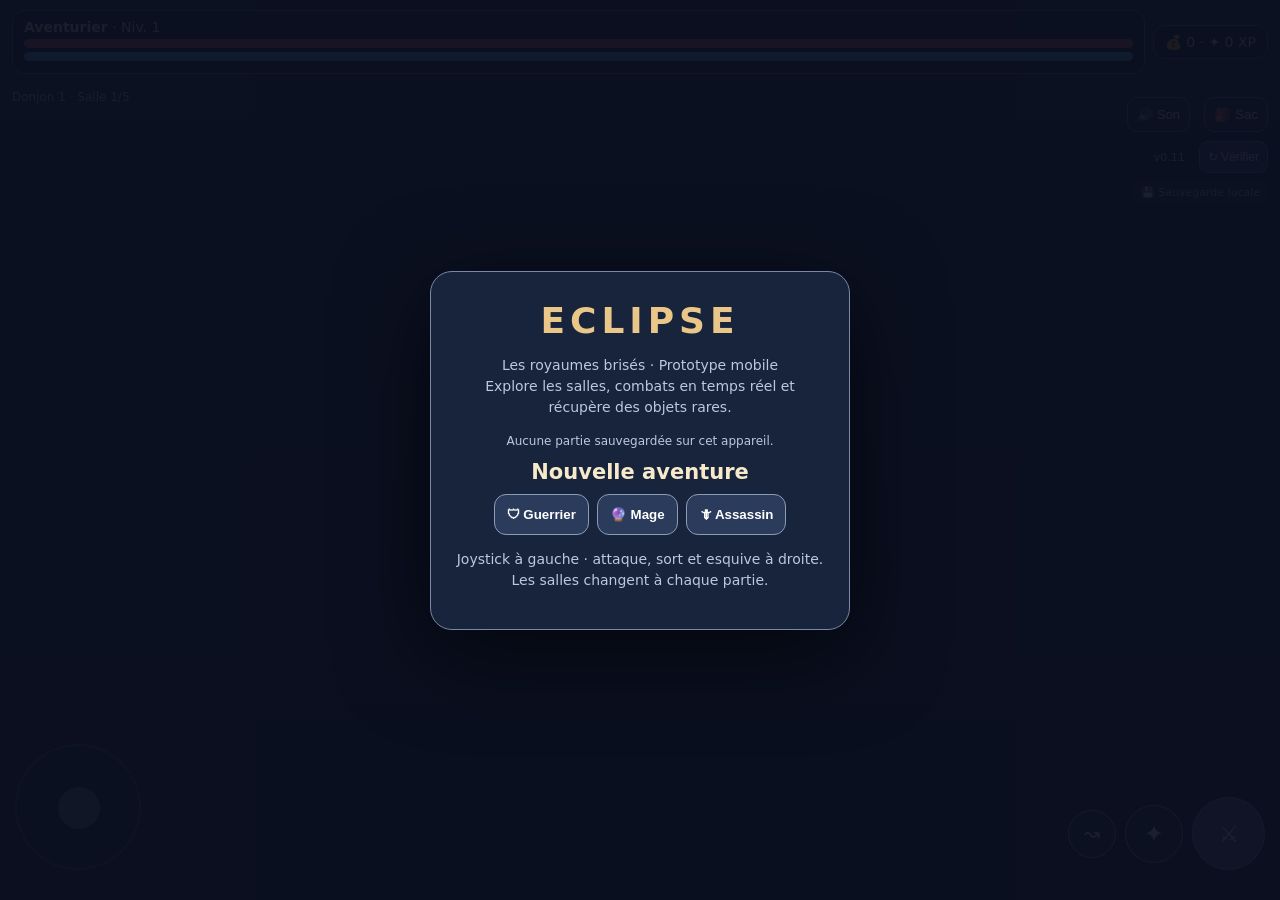
==== eclipse-rpg/index.html @ cd90f2c8 "ECLIPSE 0.11: interactive inventory, manual weapon and armor equipment, comparisons and persistent s" ====
<!doctype html><html lang="fr"><head><meta charset="utf-8"><meta name="viewport" content="width=device-width,initial-scale=1,maximum-scale=1,user-scalable=no"><meta name="theme-color" content="#101626"><title>ECLIPSE — RPG mobile</title><style>*{box-sizing:border-box}body{margin:0;background:#0b1020;color:#f6eacb;font:14px system-ui;overflow:hidden;touch-action:none}canvas{display:block;width:100vw;height:100dvh}#hud{position:fixed;inset:0;pointer-events:none}#top{position:absolute;top:calc(env(safe-area-inset-top,0px) + 10px);left:12px;right:12px;display:flex;gap:8px;align-items:center;padding-right:0}.pill{background:#111b30d9;border:1px solid #69718a;padding:8px 11px;border-radius:12px;backdrop-filter:blur(8px)}#bars{flex:1;min-width:0;max-width:none}.bar{height:9px;background:#3a3440;border-radius:20px;overflow:hidden;margin:4px 0}.bar i{display:block;height:100%;background:#df5c69;width:100%}#mana i{background:#50bce7}#boss{position:absolute;top:80px;left:25%;width:50%;text-align:center;display:none}#boss .bar i{background:#e99b4e}#bottom{position:absolute;bottom:max(20px,env(safe-area-inset-bottom));left:15px;right:15px;display:flex;justify-content:space-between;align-items:end}.controls{pointer-events:auto;display:flex;gap:9px;align-items:center}.btn{border:1px solid #a4b1ca;border-radius:50%;width:58px;height:58px;background:#202d4be8;color:white;font-size:24px;touch-action:none}.btn:active{background:#516b9b}.btn.small{width:48px;height:48px;font-size:19px}.btn.big{width:73px;height:73px;background:#644e80}#stick{width:126px;height:126px;border:2px solid #7887a766;background:#17233c80;border-radius:50%;position:relative;touch-action:none;pointer-events:auto;user-select:none;-webkit-user-select:none}#knob{position:absolute;left:41px;top:41px;width:42px;height:42px;border-radius:50%;background:#8c9ac0bb}#toast{position:absolute;top:22%;width:100%;text-align:center;font-size:18px;font-weight:800;text-shadow:0 2px 8px black}#menu{position:fixed;inset:0;background:#0b1020ee;display:flex;align-items:center;justify-content:center;padding:20px;z-index:5}#panel{background:#18233c;border:1px solid #7988a3;border-radius:22px;padding:24px;max-width:420px;width:100%;text-align:center;box-shadow:0 20px 90px #0009}h1{font-size:36px;letter-spacing:5px;color:#eac788;margin:4px}h2{margin:10px}p{color:#bdc8dd;line-height:1.5}#classes{display:flex;gap:8px;justify-content:center;flex-wrap:wrap}#classes button,.action{border:1px solid #8c9cb7;background:#2b3b5c;color:#fff;padding:12px;border-radius:12px;font-weight:700}.action{background:#b18a4e;color:#12172a;margin-top:15px}#inventory{position:fixed;top:calc(env(safe-area-inset-top,0px) + 65px);right:10px;left:10px;margin-left:auto;background:#18233cf5;border:1px solid #8090aa;padding:15px;border-radius:14px;display:none;max-width:350px;max-height:68dvh;overflow-y:auto;pointer-events:auto;z-index:4;box-shadow:0 18px 50px #000a}#inventory .item{border:1px solid #455979;border-radius:10px;padding:9px;margin:7px 0;background:#101d32}#inventory .item button{margin-top:5px}#inventory .equipped{border-color:#eac788}#inventory button{background:#b18a4e;border:0;padding:7px;border-radius:6px}#info{position:absolute;top:calc(env(safe-area-inset-top,0px) + 90px);left:12px;font-size:12px;color:#d6dff3}#gear{position:absolute;top:calc(env(safe-area-inset-top,0px) + 97px);right:12px;pointer-events:auto;background:#23324b;border:1px solid #778ca6;color:white;border-radius:10px;padding:9px}@media(max-width:390px){.btn{width:49px;height:49px}.btn.big{width:62px;height:62px}#stick{width:112px;height:112px}#knob{left:35px;top:35px}}#updateBanner{position:fixed;z-index:12;top:max(85px,env(safe-area-inset-top));left:12px;right:12px;max-width:420px;margin:auto;background:#223956f5;border:1px solid #e4c582;border-radius:16px;padding:15px;color:#fff;box-shadow:0 12px 40px #000b;display:none;text-align:center}#updateBanner button{background:#e9c27c;color:#19233a;border:0;border-radius:10px;padding:12px 18px;font-weight:800;margin-top:9px}#updateBanner p{margin:6px 0;font-size:13px}#versionControls{position:absolute;top:calc(env(safe-area-inset-top,0px) + 141px);right:12px;display:flex;align-items:center;gap:6px;pointer-events:auto}#versionLabel{font-size:11px;color:#d8e5f7;background:#15243cdd;padding:8px;border-radius:8px}#checkUpdate{font-size:12px;color:#fff;background:#314768;border:1px solid #7894b2;border-radius:9px;padding:8px}#checkUpdate:disabled{opacity:.55}#updateBanner{top:calc(env(safe-area-inset-top,0px) + 190px)}#bottom{bottom:max(30px,env(safe-area-inset-bottom))}@media(max-width:390px){#top .pill{padding:7px}#versionControls{top:calc(env(safe-area-inset-top,0px) + 135px)}}#soundToggle{position:absolute;top:calc(env(safe-area-inset-top,0px) + 97px);right:90px;pointer-events:auto;background:#23324b;border:1px solid #778ca6;color:white;border-radius:10px;padding:9px;font-size:13px}#gear{z-index:2}@media(max-width:390px){#soundToggle{right:87px}}#saveStatus{position:absolute;top:calc(env(safe-area-inset-top,0px) + 181px);right:12px;font-size:11px;color:#a6d7bb;background:#132c32b8;border-radius:8px;padding:5px 8px;pointer-events:none}#resumeArea{margin:10px 0}#resumeArea .action{margin:5px;padding:12px 18px}#resumeArea p{font-size:12px;margin:4px}</style></head><body><canvas id="c"></canvas><div id="updateBanner" role="status"><b>🎮 Mise à jour ECLIPSE disponible !</b><p id="updateNotes">Une nouvelle version est prête.</p><button id="updateNow">Mettre à jour et relancer</button></div><div id="hud"><div id="top"><div id="bars" class="pill"><b id="who">Aventurier</b> · Niv. <span id="lvl">1</span><div class="bar"><i id="hp"></i></div><div id="mana" class="bar"><i id="mp"></i></div></div><div class="pill">💰 <span id="gold">0</span> · ✦ <span id="xp">0</span> XP</div></div><div id="info">Donjon 1 · Salle <span id="room">1</span>/5</div><div id="boss" class="pill">GARDIEN DES ABÎMES<div class="bar"><i id="bhp"></i></div></div><button id="gear" onclick="toggleBag()">🎒 Sac</button><button id="soundToggle" type="button" aria-label="Activer ou désactiver les sons">🔊 Son</button><div id="versionControls"><span id="versionLabel">v0.11</span><button id="checkUpdate" type="button">↻ Vérifier</button></div><div id="saveStatus">💾 Sauvegarde locale</div><div id="toast"></div><div id="bottom"><div id="stick"><div id="knob"></div></div><div class="controls"><button class="btn small" id="dodge">↝</button><button class="btn" id="skill">✦</button><button class="btn big" id="attack">⚔</button></div></div></div><div id="inventory"><b>🎒 Inventaire et équipement</b><p id="stats">Arme : 1.00× · Armure : 0 %</p><div id="items"></div><button onclick="toggleBag()">Fermer</button></div><div id="menu"><div id="panel"><h1>ECLIPSE</h1><p>Les royaumes brisés · Prototype mobile<br>Explore les salles, combats en temps réel et récupère des objets rares.</p><div id="resumeArea"></div><h2>Nouvelle aventure</h2><div id="classes"><button onclick="start('Guerrier')">🛡 Guerrier</button><button onclick="start('Mage')">🔮 Mage</button><button onclick="start('Assassin')">🗡 Assassin</button></div><p>Joystick à gauche · attaque, sort et esquive à droite. Les salles changent à chaque partie.</p></div></div><script>const C=document.getElementById('c'),g=C.getContext('2d');let W,H,scale,hero,enemies=[],sparks=[],loot=[],room=1,level=1,xp=0,gold=0,items=[],running=false,over=false,t=0,jo={x:0,y:0},held=false,atk=0,skill=0,dodge=0,notice=0;const R=(a,b)=>a+Math.random()*(b-a),clamp=(v,a,b)=>Math.max(a,Math.min(b,v));function resize(){W=C.width=innerWidth*devicePixelRatio;H=C.height=innerHeight*devicePixelRatio;scale=devicePixelRatio;g.setTransform(scale,0,0,scale,0,0);W=innerWidth;H=innerHeight}addEventListener('resize',resize);resize();let audioCtx=null,soundOn=true,lastImpact=0;function unlockAudio(){if(!soundOn)return;try{audioCtx=audioCtx||new (window.AudioContext||window.webkitAudioContext)();if(audioCtx.state==='suspended')audioCtx.resume()}catch(e){soundOn=false;document.getElementById('soundToggle').textContent='🔇 Son'}}function tone(freq,end,duration,type='sine',vol=.08,delay=0){if(!soundOn||!audioCtx||audioCtx.state!=='running')return;try{let now=audioCtx.currentTime+delay,o=audioCtx.createOscillator(),gain=audioCtx.createGain();o.type=type;o.frequency.setValueAtTime(Math.max(30,freq),now);o.frequency.exponentialRampToValueAtTime(Math.max(30,end),now+duration);gain.gain.setValueAtTime(.0001,now);gain.gain.exponentialRampToValueAtTime(Math.max(.0001,vol),now+.012);gain.gain.exponentialRampToValueAtTime(.0001,now+duration);o.connect(gain);gain.connect(audioCtx.destination);o.start(now);o.stop(now+duration+.02)}catch(e){}}function sfx(kind){if(kind==='attack')tone(320,95,.12,'sawtooth',.045);else if(kind==='combo'){tone(490,150,.2,'sawtooth',.07);tone(700,310,.17,'triangle',.04,.05)}else if(kind==='skill'){tone(240,760,.33,'triangle',.09);tone(520,170,.38,'sine',.05,.09)}else if(kind==='dodge')tone(540,190,.16,'triangle',.045);else if(kind==='hit')tone(130,58,.15,'square',.025);else if(kind==='loot'){tone(520,740,.11,'sine',.06);tone(740,1060,.18,'sine',.06,.11)}else if(kind==='level'){[440,554,659,880].forEach((n,i)=>tone(n,n*1.05,.22,'sine',.065,i*.1))}else if(kind==='boss'){tone(170,80,.55,'sawtooth',.07);tone(110,55,.6,'triangle',.06,.16)}else if(kind==='death')tone(320,55,.8,'triangle',.075)}document.getElementById('soundToggle').addEventListener('click',()=>{soundOn=!soundOn;document.getElementById('soundToggle').textContent=soundOn?'🔊 Son':'🔇 Son';if(soundOn){unlockAudio();sfx('loot')}});const SAVE_KEY='eclipse_rpg_save_v1';let saveClock=0;function saveGame(){if(!running||!hero)return;try{const data={schema:1,hero:{...hero},room,level,xp,gold,items:items.map(l=>({...l})),enemies:enemies.map(e=>({...e})),loot:loot.map(l=>({...l})),savedAt:Date.now()};localStorage.setItem(SAVE_KEY,JSON.stringify(data));const el=document.getElementById('saveStatus');el.textContent='✓ Sauvegardé';}catch(e){document.getElementById('saveStatus').textContent='⚠ Sauvegarde indisponible'}}function readSave(){try{const data=JSON.parse(localStorage.getItem(SAVE_KEY)||'null');if(!data||data.schema!==1||!data.hero||!['Guerrier','Mage','Assassin'].includes(data.hero.cls)||!Number.isFinite(data.room)||data.room<1||!Array.isArray(data.items)||!Array.isArray(data.enemies)||!Array.isArray(data.loot))return null;return data}catch(e){return null}}function showResume(){const data=readSave(),el=document.getElementById('resumeArea');if(data){const when=new Date(data.savedAt||Date.now()).toLocaleString('fr-FR',{day:'2-digit',month:'2-digit',hour:'2-digit',minute:'2-digit'});el.innerHTML='<button class="action" onclick="resumeGame()">▶ Reprendre ma partie</button><p>'+data.hero.cls+' · Niveau '+data.level+' · Salle '+data.room+' · '+when+'</p>'}else el.innerHTML='<p>Aucune partie sauvegardée sur cet appareil.</p>'}function resumeGame(){const data=readSave();if(!data){showResume();return}unlockAudio();hero=data.hero;room=data.room;level=data.level;xp=data.xp;gold=data.gold;items=data.items.map((l,i)=>({...l,id:l.id||'ancien-'+i,slot:l.slot||(l.name&&l.name.includes('Armure')?'armor':'weapon')}));hero.equipped=hero.equipped||{weapon:null,armor:null};if(!hero.equipped.weapon&&items.length){const best=items.filter(l=>l.slot==='weapon').sort((a,b)=>b.power-a.power)[0];if(best)hero.equipped.weapon=best.id}syncEquipment();enemies=data.enemies;loot=data.loot;hazards=[];bolts=[];slashes=[];sparks=[];combo=0;comboWindow=0;atk=skill=dodge=invuln=0;hero.hp=Math.max(1,Math.min(hero.max,hero.hp));hero.mp=Math.max(0,Math.min(100,hero.mp));running=true;over=false;document.getElementById('menu').style.display='none';document.getElementById('room').textContent=room%5||5;document.getElementById('boss').style.display=room%5===0?'block':'none';toast('Bon retour dans ECLIPSE !');saveClock=0}function start(cls){unlockAudio();hero={x:0,y:0,hp:100,max:100,mp:100,cls,dir:1,weapon:1,defense:0,equipped:{weapon:null,armor:null}};room=1;level=1;xp=gold=0;items=[];try{localStorage.removeItem(SAVE_KEY)}catch(e){}running=true;over=false;document.getElementById('menu').style.display='none';spawn();saveGame();toast('Entre dans les ruines !')}let combo=0,comboWindow=0,slashes=[],bolts=[],hazards=[],invuln=0,skillMax=4,dodgeMax=2.5;function spawn(){enemies=[];loot=[];hazards=[];bolts=[];slashes=[];combo=0;comboWindow=0;hero.x=hero.y=0;hero.hp=Math.min(hero.max,hero.hp+24);hero.mp=100;let n=room%5===0?1:3+Math.min(room,6);for(let i=0;i<n;i++){let boss=room%5===0;let x=R(-320,320),y=R(-270,270);if(Math.hypot(x,y)<140)x+=220;let type=boss?'boss':(['brute','archer','stalker'][Math.floor(R(0,3))]);let hp=boss?330+room*32:type==='brute'?85+room*12:40+room*8;enemies.push({x,y,hp,max:hp,boss,type,spd:boss?46:type==='stalker'?93:type==='brute'?32:55,hit:0,phase:R(0,6),r:boss?35:type==='brute'?26:18,cool:R(.5,1.8),wind:0,charge:0,aimX:0,aimY:0})}document.getElementById('room').textContent=room%5||5;document.getElementById('boss').style.display=room%5===0?'block':'none'}function toast(s){let el=document.getElementById('toast');el.textContent=s;notice=performance.now()+1900}function hit(dmg,range,special){let targets=enemies.filter(e=>e.hp>0&&Math.hypot(e.x-hero.x,e.y-hero.y)<range);targets.sort((a,b)=>Math.hypot(a.x-hero.x,a.y-hero.y)-Math.hypot(b.x-hero.x,b.y-hero.y));for(let e of targets.slice(0,special?12:1)){e.hp-=dmg;e.hit=.2;sparks.push({x:e.x,y:e.y,text:'-'+Math.round(dmg),life:.65,color:special?'#8fe5ff':'#ffe1a1'});if(special){let dx=e.x-hero.x,dy=e.y-hero.y,len=Math.hypot(dx,dy)||1;e.x=clamp(e.x+dx/len*35,-440,440);e.y=clamp(e.y+dy/len*35,-350,350)}}}function attack(){if(!running||atk>0)return;combo=comboWindow>0?(combo%3)+1:1;comboWindow=.85;sfx(combo===3?'combo':'attack');atk=hero.cls==='Assassin'?.20:.31;let range=hero.cls==='Mage'?185:combo===3?115:90;let dmg=(hero.cls==='Mage'?22:19)*hero.weapon*(combo===3?2:combo===2?1.25:1);hit(dmg,range,false);slashes.push({x:hero.x,y:hero.y,life:.3,max:.3,r:range,combo,dir:hero.dir,color:hero.cls==='Mage'?'#83dfff':combo===3?'#ffd17c':'#fff2bd'});if(combo===3){sparks.push({x:hero.x,y:hero.y-35,text:'COMBO ×3',life:.8,color:'#ffd37a'})}}function cast(){if(!running||skill>0||hero.mp<30)return;hero.mp-=30;sfx('skill');skillMax=hero.cls==='Mage'?2.7:4;skill=skillMax;let range=hero.cls==='Mage'?245:hero.cls==='Assassin'?175:160;let dmg=(hero.cls==='Mage'?72:hero.cls==='Assassin'?57:49)*hero.weapon;hit(dmg,range,true);slashes.push({x:hero.x,y:hero.y,life:.65,max:.65,r:range,combo:4,dir:hero.dir,color:hero.cls==='Mage'?'#66e9ff':hero.cls==='Assassin'?'#b58aff':'#ffc76e'});sparks.push({x:hero.x,y:hero.y,text:hero.cls==='Mage'?'NOVA':hero.cls==='Assassin'?'OMBRE':'ONDE',life:.8,color:'#74dfff'})}function evade(){if(!running||dodge>0)return;dodge=dodgeMax;sfx('dodge');invuln=.55;let dx=jo.x||hero.dir,dy=jo.y,len=Math.hypot(dx,dy)||1;hero.x=clamp(hero.x+dx/len*115,-440,440);hero.y=clamp(hero.y+dy/len*115,-350,350);sparks.push({x:hero.x,y:hero.y,text:'ESQUIVE',life:.5,color:'#a0e8ff'})}document.getElementById('attack').addEventListener('pointerdown',e=>{e.preventDefault();held=true;attack()});['pointerup','pointercancel','pointerleave'].forEach(ev=>document.getElementById('attack').addEventListener(ev,()=>held=false));document.getElementById('skill').addEventListener('pointerdown',e=>{e.preventDefault();cast()});document.getElementById('dodge').addEventListener('pointerdown',e=>{e.preventDefault();evade()});let stick=document.getElementById('stick'),knob=document.getElementById('knob'),activeTouch=null,activePointer=null;function moveStick(e){let b=stick.getBoundingClientRect(),dx=e.clientX-(b.left+b.width/2),dy=e.clientY-(b.top+b.height/2),m=Math.hypot(dx,dy)||1,p=Math.min(m,b.width*.32);jo.x=dx/m*p/(b.width*.32);jo.y=dy/m*p/(b.width*.32);knob.style.transform='translate('+jo.x*(b.width*.28)+'px,'+jo.y*(b.width*.28)+'px)'}function reset(){jo.x=jo.y=0;knob.style.transform='';activeTouch=null;activePointer=null}function withinStick(x,y){let b=stick.getBoundingClientRect();return x>=b.left-22&&x<=b.right+22&&y>=b.top-22&&y<=b.bottom+22}document.addEventListener('touchstart',e=>{if(activeTouch!==null)return;for(let t of e.changedTouches){if(withinStick(t.clientX,t.clientY)){activeTouch=t.identifier;moveStick(t);e.preventDefault();break}}},{passive:false,capture:true});document.addEventListener('touchmove',e=>{if(activeTouch===null)return;for(let t of e.changedTouches){if(t.identifier===activeTouch){moveStick(t);e.preventDefault();break}}},{passive:false,capture:true});document.addEventListener('touchend',e=>{for(let t of e.changedTouches){if(t.identifier===activeTouch){reset();break}}},{passive:false,capture:true});document.addEventListener('touchcancel',e=>{for(let t of e.changedTouches){if(t.identifier===activeTouch){reset();break}}},{passive:false,capture:true});stick.addEventListener('pointerdown',e=>{if(e.pointerType==='touch')return;activePointer=e.pointerId;try{stick.setPointerCapture(e.pointerId)}catch(err){}moveStick(e)});document.addEventListener('pointermove',e=>{if(e.pointerType!=='touch'&&activePointer===e.pointerId)moveStick(e)});document.addEventListener('pointerup',e=>{if(activePointer===e.pointerId)reset()});document.addEventListener('pointercancel',e=>{if(activePointer===e.pointerId)reset()});let keys={};addEventListener('keydown',e=>{keys[e.key.toLowerCase()]=true;if(e.code==='Space')attack();if(e.key==='e')cast();if(e.key==='Shift')evade()});addEventListener('keyup',e=>keys[e.key.toLowerCase()]=false);function syncEquipment(){if(!hero)return;hero.equipped=hero.equipped||{weapon:null,armor:null};const w=items.find(l=>l.id===hero.equipped.weapon&&l.slot==='weapon'),a=items.find(l=>l.id===hero.equipped.armor&&l.slot==='armor');hero.weapon=w?Number(w.power)||1:1;hero.defense=a?Math.min(.5,Math.max(0,(Number(a.power)||1)-1)*.35):0}function equipItem(id){if(!hero)return;const item=items.find(l=>l.id===id);if(!item)return;hero.equipped=hero.equipped||{weapon:null,armor:null};hero.equipped[item.slot]=hero.equipped[item.slot]===id?null:id;syncEquipment();sfx('loot');saveGame();renderBag()}function renderBag(){if(!hero)return;syncEquipment();document.getElementById('stats').textContent='⚔ Puissance '+hero.weapon.toFixed(2)+'× · 🛡 Réduction '+Math.round(hero.defense*100)+' %';const el=document.getElementById('items');el.replaceChildren();if(!items.length){const p=document.createElement('p');p.textContent='Aucun équipement pour le moment.';el.appendChild(p);return}for(const item of items){const chosen=hero.equipped[item.slot]===item.id;const box=document.createElement('div');box.className='item'+(chosen?' equipped':'');const label=document.createElement('div');label.style.color=item.color||'#d8e5f7';label.textContent=(item.slot==='armor'?'🛡 ':'⚔ ')+item.name;const desc=document.createElement('div');desc.textContent=item.slot==='armor'?'Défense : '+Math.round(Math.min(.5,Math.max(0,item.power-1)*.35)*100)+' %':'Dégâts : '+Number(item.power).toFixed(2)+'×';const current=items.find(l=>l.id===hero.equipped[item.slot]);const comparison=document.createElement('small');comparison.style.display='block';comparison.textContent=current&&!chosen?'Écart : '+(item.power>=current.power?'+':'')+(item.power-current.power).toFixed(2):chosen?'✓ Actuellement équipé':'Aucun objet équipé';const btn=document.createElement('button');btn.textContent=chosen?'Retirer':'Équiper';btn.addEventListener('click',()=>equipItem(item.id));box.append(label,desc,comparison,btn);el.appendChild(box)}}function toggleBag(){let el=document.getElementById('inventory');const opening=el.style.display!=='block';el.style.display=opening?'block':'none';if(opening)renderBag()}function drop(x,y){let q=Math.random(),rar=q>.96?4:q>.8?3:q>.48?2:1,colors=['','#a4c6ee','#66df91','#b68aff','#ffbf60'],names=['','Commun','Rare','Épique','Légendaire'];let armor=Math.random()<.35;loot.push({id:'obj-'+Date.now()+'-'+Math.random().toString(36).slice(2,9),x,y,rar,color:colors[rar],slot:armor?'armor':'weapon',name:names[rar]+' · '+(armor?'Armure':['Lame','Bâton','Dague'][Math.floor(R(0,3))]),power:Number((1+rar*.13+room*.025).toFixed(3))})}function update(dt){if(!running)return;saveClock+=dt;if(saveClock>=5){saveClock=0;saveGame()}t+=dt;invuln=Math.max(0,invuln-dt);comboWindow=Math.max(0,comboWindow-dt);slashes=slashes.filter(s=>(s.life-=dt)>0);atk=Math.max(0,atk-dt);skill=Math.max(0,skill-dt);dodge=Math.max(0,dodge-dt);hero.mp=Math.min(100,hero.mp+dt*7);let dx=jo.x+(keys.d?1:0)-(keys.a?1:0),dy=jo.y+(keys.s?1:0)-(keys.w?1:0),m=Math.hypot(dx,dy);if(m>.08){hero.x=clamp(hero.x+dx/Math.max(1,m)*185*dt,-440,440);hero.y=clamp(hero.y+dy/Math.max(1,m)*185*dt,-350,350);hero.dir=dx<0?-1:1}if(held&&atk===0)attack();for(let e of enemies){let d=Math.hypot(hero.x-e.x,hero.y-e.y)||1;e.cool-=dt;e.hit=Math.max(0,e.hit-dt);if(e.wind>0){e.wind-=dt;if(e.wind<=0){if(e.type==='archer'){let len=Math.hypot(e.aimX-e.x,e.aimY-e.y)||1;bolts.push({x:e.x,y:e.y,vx:(e.aimX-e.x)/len*225,vy:(e.aimY-e.y)/len*225,life:2.8,r:9,color:'#e8a4f8',damage:19})}else{hazards.push({x:e.aimX,y:e.aimY,r:e.boss?105:65,life:.38,damage:e.boss?37:23,done:false});if(e.boss){for(let k=0;k<6;k++){let a=k*Math.PI/3+t;bolts.push({x:e.x,y:e.y,vx:Math.cos(a)*160,vy:Math.sin(a)*160,life:3,r:10,color:'#fda96c',damage:18})}}}e.cool=e.boss?2.6:e.type==='archer'?2.2:2.4}continue}if(e.type==='archer'){if(d<150){e.x-=(hero.x-e.x)/d*e.spd*dt;e.y-=(hero.y-e.y)/d*e.spd*dt}else if(d>230){e.x+=(hero.x-e.x)/d*e.spd*dt;e.y+=(hero.y-e.y)/d*e.spd*dt}if(e.cool<=0){e.wind=.6;e.aimX=hero.x;e.aimY=hero.y}}else if(e.boss||e.type==='brute'){if(d>(e.boss?90:55)){e.x+=(hero.x-e.x)/d*e.spd*dt;e.y+=(hero.y-e.y)/d*e.spd*dt}if(e.cool<=0&&d<(e.boss?290:130)){e.wind=e.boss?1.1:.85;e.aimX=hero.x;e.aimY=hero.y}}else{if(d>e.r+23){e.x+=(hero.x-e.x)/d*e.spd*dt;e.y+=(hero.y-e.y)/d*e.spd*dt}else if(invuln<=0&&e.hit<=0){hero.hp-=dt*16*(1-(hero.defense||0))}}e.x=clamp(e.x,-440,440);e.y=clamp(e.y,-350,350)}for(let b of bolts){b.x+=b.vx*dt;b.y+=b.vy*dt;b.life-=dt;if(invuln<=0&&Math.hypot(b.x-hero.x,b.y-hero.y)<b.r+17){hero.hp-=b.damage*(1-(hero.defense||0));sfx('hit');invuln=.35;b.life=0;sparks.push({x:hero.x,y:hero.y,text:'-'+b.damage,life:.6,color:'#ff8199'})}}bolts=bolts.filter(b=>b.life>0);for(let h of hazards){h.life-=dt;if(!h.done&&h.life<.25){h.done=true;if(invuln<=0&&Math.hypot(h.x-hero.x,h.y-hero.y)<h.r){hero.hp-=h.damage*(1-(hero.defense||0));sfx('hit');invuln=.4;sparks.push({x:hero.x,y:hero.y,text:'-'+h.damage,life:.6,color:'#ff8199'})}}}hazards=hazards.filter(h=>h.life>0);if(hero.hp<=0){sfx('death');try{localStorage.removeItem(SAVE_KEY)}catch(e){}running=false;over=true;document.getElementById('menu').style.display='flex';document.getElementById('panel').innerHTML='<h1>ÉCHEC</h1><p>Tu as atteint la salle '+room+'. Repars à l’aventure !</p><button class="action" onclick="location.reload()">Rejouer</button>'}for(let e of enemies.filter(e=>e.hp<=0)){xp+=e.boss?110:20;gold+=e.boss?100:15;if(Math.random()<.55||e.boss)drop(e.x,e.y)}enemies=enemies.filter(e=>e.hp>0);for(let l of loot.filter(l=>Math.hypot(hero.x-l.x,hero.y-l.y)<40)){items.push(l);sfx('loot');toast('Butin : '+l.name+' (dans le sac)');saveGame()}loot=loot.filter(l=>Math.hypot(hero.x-l.x,hero.y-l.y)>=40);if(xp>=level*100){sfx('level');xp-=level*100;level++;hero.max+=20;hero.hp=hero.max;toast('NIVEAU '+level+' !')}if(!enemies.length&&!loot.length){room++;spawn();saveGame();if(room%5===0)sfx('boss');toast(room%5===0?'BOSS !':'Salle '+room)}sparks=sparks.filter(s=>(s.life-=dt)>0);document.getElementById('who').textContent=hero.cls;document.getElementById('lvl').textContent=level;document.getElementById('hp').style.width=clamp(hero.hp/hero.max*100,0,100)+'%';document.getElementById('mp').style.width=hero.mp+'%';document.getElementById('gold').textContent=gold;document.getElementById('xp').textContent=xp;if(room%5===0&&enemies[0])document.getElementById('bhp').style.width=100*enemies[0].hp/enemies[0].max+'%';document.getElementById('skill').textContent=skill>0?Math.ceil(skill)+'s':'✦';document.getElementById('dodge').textContent=dodge>0?Math.ceil(dodge)+'s':'↝';if(performance.now()>notice)document.getElementById('toast').textContent=''}function diamond(x,y,w,h,c){g.fillStyle=c;g.beginPath();g.moveTo(x,y-h);g.lineTo(x+w,y);g.lineTo(x,y+h);g.lineTo(x-w,y);g.closePath();g.fill()}function draw(){g.clearRect(0,0,W,H);let bg=g.createLinearGradient(0,0,0,H);bg.addColorStop(0,'#172940');bg.addColorStop(1,'#0c1022');g.fillStyle=bg;g.fillRect(0,0,W,H);if(!hero)return;let s=Math.min(W/780,H/660,1.15),ox=W/2-hero.x*s,oy=H*.48-hero.y*s*.54;g.save();g.translate(ox,oy);g.scale(s,s*.54);for(let i=-11;i<=11;i++)for(let j=-10;j<=10;j++){let x=i*80,y=j*80;if(Math.abs(x)>500||Math.abs(y)>420)continue;diamond(x,y,79,79,(i+j)%2?'#344451':'#3b4e59');g.strokeStyle='#62767b33';g.strokeRect(x-39,y-39,78,78)}for(let i=0;i<30;i++){let x=Math.sin(i*17.8)*490,y=Math.cos(i*23.2)*395;diamond(x,y,13,17,i%3?'#4e7b68':'#8b6c83')}function figure(x,y,r,color,health,shadow){g.fillStyle='#03091488';g.beginPath();g.ellipse(x,y+8,r*1.3,r*.6,0,0,7);g.fill();g.fillStyle=color;g.beginPath();g.arc(x,y-r*.45,r,0,7);g.fill();g.fillStyle='#f4e5c8';g.beginPath();g.arc(x,y-r*1.25,r*.48,0,7);g.fill();if(health<1){g.fillStyle='#250d1c';g.fillRect(x-r,y-r*2.4,r*2,5);g.fillStyle='#df6674';g.fillRect(x-r,y-r*2.4,r*2*health,5)}}for(let e of enemies.filter(e=>e.wind>0)){g.strokeStyle=e.boss?'#ff9a6b':'#e2a1ff';g.lineWidth=5;g.globalAlpha=.4+.35*Math.sin(t*15);g.beginPath();g.arc(e.aimX,e.aimY,e.boss?105:e.type==='brute'?65:24,0,7);g.stroke();g.globalAlpha=1}for(let h of hazards){g.fillStyle='#ff8d6844';g.beginPath();g.arc(h.x,h.y,h.r,0,7);g.fill()}for(let b of bolts){g.shadowColor=b.color;g.shadowBlur=15;g.fillStyle=b.color;g.beginPath();g.arc(b.x,b.y,b.r,0,7);g.fill();g.shadowBlur=0}for(let l of loot){g.shadowBlur=22;g.shadowColor=l.color;diamond(l.x,l.y,12,18,l.color);g.shadowBlur=0}function warrior(x,y,r,body,face,kind,phase){g.save();g.translate(x,y);let bob=Math.sin(t*5+phase)*2;g.translate(0,bob);g.fillStyle='#07111d99';g.beginPath();g.ellipse(0,12,r*1.35,r*.55,0,0,7);g.fill();g.shadowColor=body;g.shadowBlur=kind==='hero'?16:kind==='boss'?22:6;g.fillStyle=body;g.beginPath();g.moveTo(-r*.85,-r*.2);g.lineTo(-r*.55,-r*1.65);g.lineTo(r*.55,-r*1.65);g.lineTo(r*.85,-r*.2);g.closePath();g.fill();g.shadowBlur=0;g.fillStyle='#101a2a';g.fillRect(-r*.65,-r*.15,r*.48,r*.75);g.fillRect(r*.17,-r*.15,r*.48,r*.75);g.fillStyle='#d9b78e';g.beginPath();g.arc(0,-r*1.77,r*.48,0,7);g.fill();g.fillStyle=face;g.beginPath();g.moveTo(-r*.6,-r*1.95);g.lineTo(0,-r*2.45);g.lineTo(r*.6,-r*1.95);g.lineTo(r*.5,-r*1.65);g.lineTo(-r*.5,-r*1.65);g.fill();g.fillStyle='#101626';g.fillRect(-r*.29,-r*1.83,r*.18,3);g.fillRect(r*.12,-r*1.83,r*.18,3);g.strokeStyle=kind==='hero'?'#f5d49c':'#eeb1aa';g.lineWidth=kind==='boss'?7:4;g.beginPath();g.moveTo(r*.8,-r*1.1);g.lineTo(r*1.25,-r*2.3);g.stroke();g.fillStyle='#f9f0d5';g.beginPath();g.moveTo(r*1.25,-r*2.3);g.lineTo(r*1.1,-r*2.7);g.lineTo(r*1.4,-r*2.35);g.fill();if(kind==='boss'){g.strokeStyle='#ff835c';g.lineWidth=4;g.beginPath();g.arc(0,-r*.9,r*1.45,0,Math.PI*2);g.stroke()}g.restore()}for(let e of enemies){let col=e.hit>0?'#fff2cc':e.boss?'#9f5d55':'#7d506d';warrior(e.x,e.y,e.r,col,e.boss?'#4b2036':'#41293f',e.boss?'boss':'enemy',e.phase);if(e.hp<e.max){g.fillStyle='#210d20';g.fillRect(e.x-e.r,e.y-e.r*3.1,e.r*2,5);g.fillStyle='#e66d80';g.fillRect(e.x-e.r,e.y-e.r*3.1,e.r*2*e.hp/e.max,5)}}let color=hero.cls==='Mage'?'#56a7da':hero.cls==='Assassin'?'#8660b8':'#b59b65';warrior(hero.x,hero.y,21,color,hero.cls==='Mage'?'#1b446a':hero.cls==='Assassin'?'#33264d':'#604a34','hero',0);for(let s of slashes){g.strokeStyle=s.color;g.shadowColor=s.color;g.shadowBlur=24;g.lineWidth=s.combo===4?9:7;g.globalAlpha=s.life/s.max;g.beginPath();if(s.combo===4)g.arc(s.x,s.y,s.r*(1-s.life/s.max*.35),0,7);else g.arc(s.x,s.y-10,s.r*.8,s.dir===1?-.9:2.1,s.dir===1?1.2:4.2);g.stroke();g.shadowBlur=0;g.globalAlpha=1}for(let p of sparks){g.globalAlpha=clamp(p.life*2,0,1);g.fillStyle=p.color;g.font='bold 24px system-ui';g.textAlign='center';g.fillText(p.text,p.x,p.y-45+(1-p.life)*-35);g.globalAlpha=1}g.restore();g.fillStyle='#fff9';g.font='12px system-ui';g.textAlign='center';g.fillText('',W/2,H-8)}let last=performance.now();function frame(now){let dt=Math.min(.04,(now-last)/1000);last=now;update(dt);draw();requestAnimationFrame(frame)}requestAnimationFrame(frame);showResume();document.addEventListener('visibilitychange',()=>{if(document.hidden)saveGame()});window.addEventListener('pagehide',saveGame);const ECLIPSE_VERSION=11;let availableVersion=ECLIPSE_VERSION;async function checkForUpdate(manual=false){const btn=document.getElementById('checkUpdate');if(manual){btn.disabled=true;btn.textContent='Vérification…'}try{const res=await fetch('./version.json?check='+Date.now(),{cache:'no-store'});if(!res.ok)return;const info=await res.json();const next=Number(info.version);if(Number.isFinite(next)&&next>availableVersion){availableVersion=next;document.getElementById('updateNotes').textContent=info.notes||'Une nouvelle version est prête.';document.getElementById('updateBanner').style.display='block'}else if(manual){toast('ECLIPSE est à jour · v0.'+ECLIPSE_VERSION)}}catch(e){if(manual)toast('Connexion indisponible : réessaie')}finally{if(manual){btn.disabled=false;btn.textContent='↻ Vérifier'}}}document.getElementById('updateNow').addEventListener('click',()=>{const u=new URL(location.href);u.searchParams.set('v',String(availableVersion));location.replace(u.href)});document.getElementById('checkUpdate').addEventListener('click',()=>checkForUpdate(true));checkForUpdate();setInterval(checkForUpdate,30000);document.addEventListener('visibilitychange',()=>{if(!document.hidden)checkForUpdate()});</script></body></html>
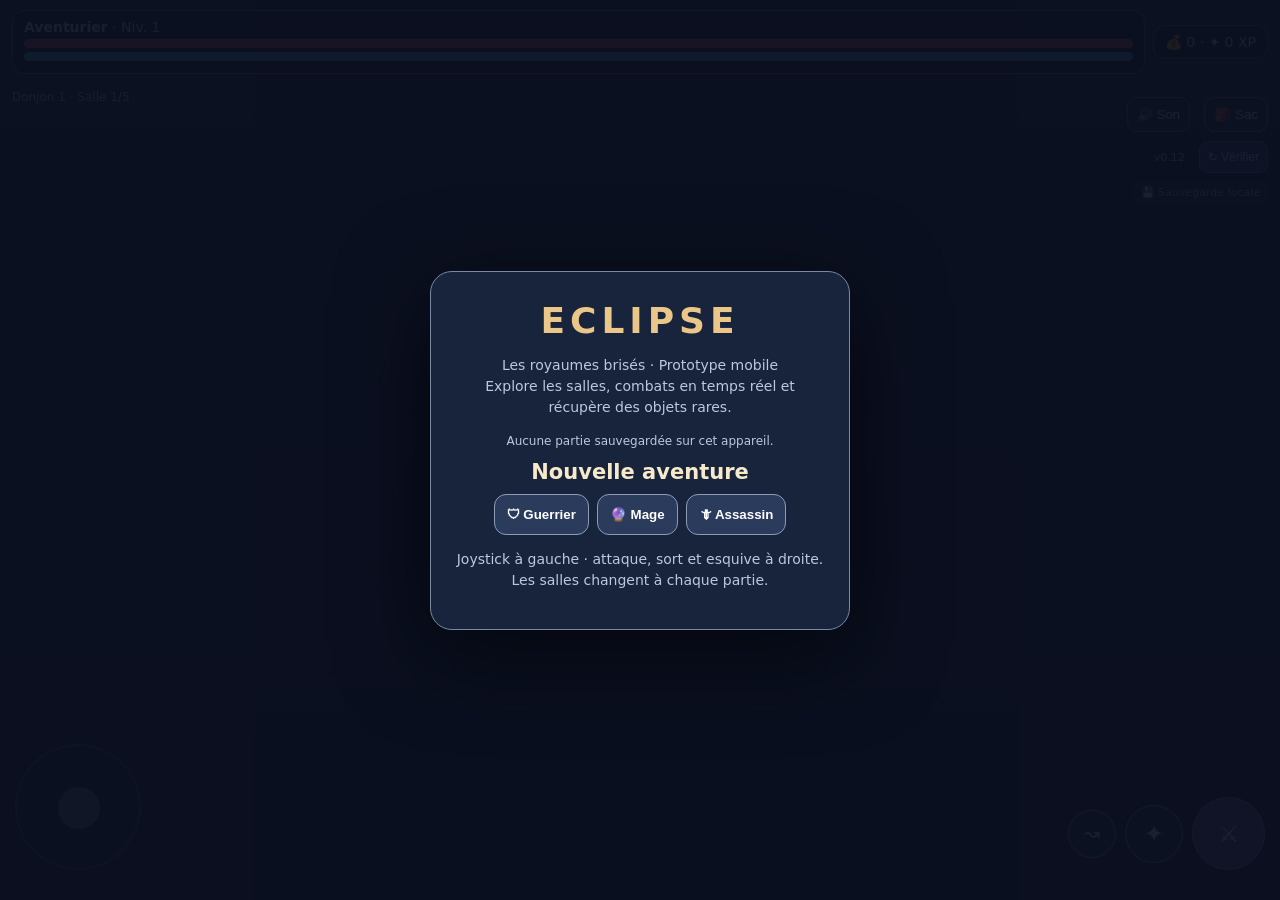
==== commit 2c0d9dfd: "ECLIPSE 0.12: camera zoom, clearer hero silhouettes, glowing eyes and enhanced dungeon floor" ====
--- a/eclipse-rpg/index.html
+++ b/eclipse-rpg/index.html
@@ -1 +1 @@
-<!doctype html><html lang="fr"><head><meta charset="utf-8"><meta name="viewport" content="width=device-width,initial-scale=1,maximum-scale=1,user-scalable=no"><meta name="theme-color" content="#101626"><title>ECLIPSE — RPG mobile</title><style>*{box-sizing:border-box}body{margin:0;background:#0b1020;color:#f6eacb;font:14px system-ui;overflow:hidden;touch-action:none}canvas{display:block;width:100vw;height:100dvh}#hud{position:fixed;inset:0;pointer-events:none}#top{position:absolute;top:calc(env(safe-area-inset-top,0px) + 10px);left:12px;right:12px;display:flex;gap:8px;align-items:center;padding-right:0}.pill{background:#111b30d9;border:1px solid #69718a;padding:8px 11px;border-radius:12px;backdrop-filter:blur(8px)}#bars{flex:1;min-width:0;max-width:none}.bar{height:9px;background:#3a3440;border-radius:20px;overflow:hidden;margin:4px 0}.bar i{display:block;height:100%;background:#df5c69;width:100%}#mana i{background:#50bce7}#boss{position:absolute;top:80px;left:25%;width:50%;text-align:center;display:none}#boss .bar i{background:#e99b4e}#bottom{position:absolute;bottom:max(20px,env(safe-area-inset-bottom));left:15px;right:15px;display:flex;justify-content:space-between;align-items:end}.controls{pointer-events:auto;display:flex;gap:9px;align-items:center}.btn{border:1px solid #a4b1ca;border-radius:50%;width:58px;height:58px;background:#202d4be8;color:white;font-size:24px;touch-action:none}.btn:active{background:#516b9b}.btn.small{width:48px;height:48px;font-size:19px}.btn.big{width:73px;height:73px;background:#644e80}#stick{width:126px;height:126px;border:2px solid #7887a766;background:#17233c80;border-radius:50%;position:relative;touch-action:none;pointer-events:auto;user-select:none;-webkit-user-select:none}#knob{position:absolute;left:41px;top:41px;width:42px;height:42px;border-radius:50%;background:#8c9ac0bb}#toast{position:absolute;top:22%;width:100%;text-align:center;font-size:18px;font-weight:800;text-shadow:0 2px 8px black}#menu{position:fixed;inset:0;background:#0b1020ee;display:flex;align-items:center;justify-content:center;padding:20px;z-index:5}#panel{background:#18233c;border:1px solid #7988a3;border-radius:22px;padding:24px;max-width:420px;width:100%;text-align:center;box-shadow:0 20px 90px #0009}h1{font-size:36px;letter-spacing:5px;color:#eac788;margin:4px}h2{margin:10px}p{color:#bdc8dd;line-height:1.5}#classes{display:flex;gap:8px;justify-content:center;flex-wrap:wrap}#classes button,.action{border:1px solid #8c9cb7;background:#2b3b5c;color:#fff;padding:12px;border-radius:12px;font-weight:700}.action{background:#b18a4e;color:#12172a;margin-top:15px}#inventory{position:fixed;top:calc(env(safe-area-inset-top,0px) + 65px);right:10px;left:10px;margin-left:auto;background:#18233cf5;border:1px solid #8090aa;padding:15px;border-radius:14px;display:none;max-width:350px;max-height:68dvh;overflow-y:auto;pointer-events:auto;z-index:4;box-shadow:0 18px 50px #000a}#inventory .item{border:1px solid #455979;border-radius:10px;padding:9px;margin:7px 0;background:#101d32}#inventory .item button{margin-top:5px}#inventory .equipped{border-color:#eac788}#inventory button{background:#b18a4e;border:0;padding:7px;border-radius:6px}#info{position:absolute;top:calc(env(safe-area-inset-top,0px) + 90px);left:12px;font-size:12px;color:#d6dff3}#gear{position:absolute;top:calc(env(safe-area-inset-top,0px) + 97px);right:12px;pointer-events:auto;background:#23324b;border:1px solid #778ca6;color:white;border-radius:10px;padding:9px}@media(max-width:390px){.btn{width:49px;height:49px}.btn.big{width:62px;height:62px}#stick{width:112px;height:112px}#knob{left:35px;top:35px}}#updateBanner{position:fixed;z-index:12;top:max(85px,env(safe-area-inset-top));left:12px;right:12px;max-width:420px;margin:auto;background:#223956f5;border:1px solid #e4c582;border-radius:16px;padding:15px;color:#fff;box-shadow:0 12px 40px #000b;display:none;text-align:center}#updateBanner button{background:#e9c27c;color:#19233a;border:0;border-radius:10px;padding:12px 18px;font-weight:800;margin-top:9px}#updateBanner p{margin:6px 0;font-size:13px}#versionControls{position:absolute;top:calc(env(safe-area-inset-top,0px) + 141px);right:12px;display:flex;align-items:center;gap:6px;pointer-events:auto}#versionLabel{font-size:11px;color:#d8e5f7;background:#15243cdd;padding:8px;border-radius:8px}#checkUpdate{font-size:12px;color:#fff;background:#314768;border:1px solid #7894b2;border-radius:9px;padding:8px}#checkUpdate:disabled{opacity:.55}#updateBanner{top:calc(env(safe-area-inset-top,0px) + 190px)}#bottom{bottom:max(30px,env(safe-area-inset-bottom))}@media(max-width:390px){#top .pill{padding:7px}#versionControls{top:calc(env(safe-area-inset-top,0px) + 135px)}}#soundToggle{position:absolute;top:calc(env(safe-area-inset-top,0px) + 97px);right:90px;pointer-events:auto;background:#23324b;border:1px solid #778ca6;color:white;border-radius:10px;padding:9px;font-size:13px}#gear{z-index:2}@media(max-width:390px){#soundToggle{right:87px}}#saveStatus{position:absolute;top:calc(env(safe-area-inset-top,0px) + 181px);right:12px;font-size:11px;color:#a6d7bb;background:#132c32b8;border-radius:8px;padding:5px 8px;pointer-events:none}#resumeArea{margin:10px 0}#resumeArea .action{margin:5px;padding:12px 18px}#resumeArea p{font-size:12px;margin:4px}</style></head><body><canvas id="c"></canvas><div id="updateBanner" role="status"><b>🎮 Mise à jour ECLIPSE disponible !</b><p id="updateNotes">Une nouvelle version est prête.</p><button id="updateNow">Mettre à jour et relancer</button></div><div id="hud"><div id="top"><div id="bars" class="pill"><b id="who">Aventurier</b> · Niv. <span id="lvl">1</span><div class="bar"><i id="hp"></i></div><div id="mana" class="bar"><i id="mp"></i></div></div><div class="pill">💰 <span id="gold">0</span> · ✦ <span id="xp">0</span> XP</div></div><div id="info">Donjon 1 · Salle <span id="room">1</span>/5</div><div id="boss" class="pill">GARDIEN DES ABÎMES<div class="bar"><i id="bhp"></i></div></div><button id="gear" onclick="toggleBag()">🎒 Sac</button><button id="soundToggle" type="button" aria-label="Activer ou désactiver les sons">🔊 Son</button><div id="versionControls"><span id="versionLabel">v0.11</span><button id="checkUpdate" type="button">↻ Vérifier</button></div><div id="saveStatus">💾 Sauvegarde locale</div><div id="toast"></div><div id="bottom"><div id="stick"><div id="knob"></div></div><div class="controls"><button class="btn small" id="dodge">↝</button><button class="btn" id="skill">✦</button><button class="btn big" id="attack">⚔</button></div></div></div><div id="inventory"><b>🎒 Inventaire et équipement</b><p id="stats">Arme : 1.00× · Armure : 0 %</p><div id="items"></div><button onclick="toggleBag()">Fermer</button></div><div id="menu"><div id="panel"><h1>ECLIPSE</h1><p>Les royaumes brisés · Prototype mobile<br>Explore les salles, combats en temps réel et récupère des objets rares.</p><div id="resumeArea"></div><h2>Nouvelle aventure</h2><div id="classes"><button onclick="start('Guerrier')">🛡 Guerrier</button><button onclick="start('Mage')">🔮 Mage</button><button onclick="start('Assassin')">🗡 Assassin</button></div><p>Joystick à gauche · attaque, sort et esquive à droite. Les salles changent à chaque partie.</p></div></div><script>const C=document.getElementById('c'),g=C.getContext('2d');let W,H,scale,hero,enemies=[],sparks=[],loot=[],room=1,level=1,xp=0,gold=0,items=[],running=false,over=false,t=0,jo={x:0,y:0},held=false,atk=0,skill=0,dodge=0,notice=0;const R=(a,b)=>a+Math.random()*(b-a),clamp=(v,a,b)=>Math.max(a,Math.min(b,v));function resize(){W=C.width=innerWidth*devicePixelRatio;H=C.height=innerHeight*devicePixelRatio;scale=devicePixelRatio;g.setTransform(scale,0,0,scale,0,0);W=innerWidth;H=innerHeight}addEventListener('resize',resize);resize();let audioCtx=null,soundOn=true,lastImpact=0;function unlockAudio(){if(!soundOn)return;try{audioCtx=audioCtx||new (window.AudioContext||window.webkitAudioContext)();if(audioCtx.state==='suspended')audioCtx.resume()}catch(e){soundOn=false;document.getElementById('soundToggle').textContent='🔇 Son'}}function tone(freq,end,duration,type='sine',vol=.08,delay=0){if(!soundOn||!audioCtx||audioCtx.state!=='running')return;try{let now=audioCtx.currentTime+delay,o=audioCtx.createOscillator(),gain=audioCtx.createGain();o.type=type;o.frequency.setValueAtTime(Math.max(30,freq),now);o.frequency.exponentialRampToValueAtTime(Math.max(30,end),now+duration);gain.gain.setValueAtTime(.0001,now);gain.gain.exponentialRampToValueAtTime(Math.max(.0001,vol),now+.012);gain.gain.exponentialRampToValueAtTime(.0001,now+duration);o.connect(gain);gain.connect(audioCtx.destination);o.start(now);o.stop(now+duration+.02)}catch(e){}}function sfx(kind){if(kind==='attack')tone(320,95,.12,'sawtooth',.045);else if(kind==='combo'){tone(490,150,.2,'sawtooth',.07);tone(700,310,.17,'triangle',.04,.05)}else if(kind==='skill'){tone(240,760,.33,'triangle',.09);tone(520,170,.38,'sine',.05,.09)}else if(kind==='dodge')tone(540,190,.16,'triangle',.045);else if(kind==='hit')tone(130,58,.15,'square',.025);else if(kind==='loot'){tone(520,740,.11,'sine',.06);tone(740,1060,.18,'sine',.06,.11)}else if(kind==='level'){[440,554,659,880].forEach((n,i)=>tone(n,n*1.05,.22,'sine',.065,i*.1))}else if(kind==='boss'){tone(170,80,.55,'sawtooth',.07);tone(110,55,.6,'triangle',.06,.16)}else if(kind==='death')tone(320,55,.8,'triangle',.075)}document.getElementById('soundToggle').addEventListener('click',()=>{soundOn=!soundOn;document.getElementById('soundToggle').textContent=soundOn?'🔊 Son':'🔇 Son';if(soundOn){unlockAudio();sfx('loot')}});const SAVE_KEY='eclipse_rpg_save_v1';let saveClock=0;function saveGame(){if(!running||!hero)return;try{const data={schema:1,hero:{...hero},room,level,xp,gold,items:items.map(l=>({...l})),enemies:enemies.map(e=>({...e})),loot:loot.map(l=>({...l})),savedAt:Date.now()};localStorage.setItem(SAVE_KEY,JSON.stringify(data));const el=document.getElementById('saveStatus');el.textContent='✓ Sauvegardé';}catch(e){document.getElementById('saveStatus').textContent='⚠ Sauvegarde indisponible'}}function readSave(){try{const data=JSON.parse(localStorage.getItem(SAVE_KEY)||'null');if(!data||data.schema!==1||!data.hero||!['Guerrier','Mage','Assassin'].includes(data.hero.cls)||!Number.isFinite(data.room)||data.room<1||!Array.isArray(data.items)||!Array.isArray(data.enemies)||!Array.isArray(data.loot))return null;return data}catch(e){return null}}function showResume(){const data=readSave(),el=document.getElementById('resumeArea');if(data){const when=new Date(data.savedAt||Date.now()).toLocaleString('fr-FR',{day:'2-digit',month:'2-digit',hour:'2-digit',minute:'2-digit'});el.innerHTML='<button class="action" onclick="resumeGame()">▶ Reprendre ma partie</button><p>'+data.hero.cls+' · Niveau '+data.level+' · Salle '+data.room+' · '+when+'</p>'}else el.innerHTML='<p>Aucune partie sauvegardée sur cet appareil.</p>'}function resumeGame(){const data=readSave();if(!data){showResume();return}unlockAudio();hero=data.hero;room=data.room;level=data.level;xp=data.xp;gold=data.gold;items=data.items.map((l,i)=>({...l,id:l.id||'ancien-'+i,slot:l.slot||(l.name&&l.name.includes('Armure')?'armor':'weapon')}));hero.equipped=hero.equipped||{weapon:null,armor:null};if(!hero.equipped.weapon&&items.length){const best=items.filter(l=>l.slot==='weapon').sort((a,b)=>b.power-a.power)[0];if(best)hero.equipped.weapon=best.id}syncEquipment();enemies=data.enemies;loot=data.loot;hazards=[];bolts=[];slashes=[];sparks=[];combo=0;comboWindow=0;atk=skill=dodge=invuln=0;hero.hp=Math.max(1,Math.min(hero.max,hero.hp));hero.mp=Math.max(0,Math.min(100,hero.mp));running=true;over=false;document.getElementById('menu').style.display='none';document.getElementById('room').textContent=room%5||5;document.getElementById('boss').style.display=room%5===0?'block':'none';toast('Bon retour dans ECLIPSE !');saveClock=0}function start(cls){unlockAudio();hero={x:0,y:0,hp:100,max:100,mp:100,cls,dir:1,weapon:1,defense:0,equipped:{weapon:null,armor:null}};room=1;level=1;xp=gold=0;items=[];try{localStorage.removeItem(SAVE_KEY)}catch(e){}running=true;over=false;document.getElementById('menu').style.display='none';spawn();saveGame();toast('Entre dans les ruines !')}let combo=0,comboWindow=0,slashes=[],bolts=[],hazards=[],invuln=0,skillMax=4,dodgeMax=2.5;function spawn(){enemies=[];loot=[];hazards=[];bolts=[];slashes=[];combo=0;comboWindow=0;hero.x=hero.y=0;hero.hp=Math.min(hero.max,hero.hp+24);hero.mp=100;let n=room%5===0?1:3+Math.min(room,6);for(let i=0;i<n;i++){let boss=room%5===0;let x=R(-320,320),y=R(-270,270);if(Math.hypot(x,y)<140)x+=220;let type=boss?'boss':(['brute','archer','stalker'][Math.floor(R(0,3))]);let hp=boss?330+room*32:type==='brute'?85+room*12:40+room*8;enemies.push({x,y,hp,max:hp,boss,type,spd:boss?46:type==='stalker'?93:type==='brute'?32:55,hit:0,phase:R(0,6),r:boss?35:type==='brute'?26:18,cool:R(.5,1.8),wind:0,charge:0,aimX:0,aimY:0})}document.getElementById('room').textContent=room%5||5;document.getElementById('boss').style.display=room%5===0?'block':'none'}function toast(s){let el=document.getElementById('toast');el.textContent=s;notice=performance.now()+1900}function hit(dmg,range,special){let targets=enemies.filter(e=>e.hp>0&&Math.hypot(e.x-hero.x,e.y-hero.y)<range);targets.sort((a,b)=>Math.hypot(a.x-hero.x,a.y-hero.y)-Math.hypot(b.x-hero.x,b.y-hero.y));for(let e of targets.slice(0,special?12:1)){e.hp-=dmg;e.hit=.2;sparks.push({x:e.x,y:e.y,text:'-'+Math.round(dmg),life:.65,color:special?'#8fe5ff':'#ffe1a1'});if(special){let dx=e.x-hero.x,dy=e.y-hero.y,len=Math.hypot(dx,dy)||1;e.x=clamp(e.x+dx/len*35,-440,440);e.y=clamp(e.y+dy/len*35,-350,350)}}}function attack(){if(!running||atk>0)return;combo=comboWindow>0?(combo%3)+1:1;comboWindow=.85;sfx(combo===3?'combo':'attack');atk=hero.cls==='Assassin'?.20:.31;let range=hero.cls==='Mage'?185:combo===3?115:90;let dmg=(hero.cls==='Mage'?22:19)*hero.weapon*(combo===3?2:combo===2?1.25:1);hit(dmg,range,false);slashes.push({x:hero.x,y:hero.y,life:.3,max:.3,r:range,combo,dir:hero.dir,color:hero.cls==='Mage'?'#83dfff':combo===3?'#ffd17c':'#fff2bd'});if(combo===3){sparks.push({x:hero.x,y:hero.y-35,text:'COMBO ×3',life:.8,color:'#ffd37a'})}}function cast(){if(!running||skill>0||hero.mp<30)return;hero.mp-=30;sfx('skill');skillMax=hero.cls==='Mage'?2.7:4;skill=skillMax;let range=hero.cls==='Mage'?245:hero.cls==='Assassin'?175:160;let dmg=(hero.cls==='Mage'?72:hero.cls==='Assassin'?57:49)*hero.weapon;hit(dmg,range,true);slashes.push({x:hero.x,y:hero.y,life:.65,max:.65,r:range,combo:4,dir:hero.dir,color:hero.cls==='Mage'?'#66e9ff':hero.cls==='Assassin'?'#b58aff':'#ffc76e'});sparks.push({x:hero.x,y:hero.y,text:hero.cls==='Mage'?'NOVA':hero.cls==='Assassin'?'OMBRE':'ONDE',life:.8,color:'#74dfff'})}function evade(){if(!running||dodge>0)return;dodge=dodgeMax;sfx('dodge');invuln=.55;let dx=jo.x||hero.dir,dy=jo.y,len=Math.hypot(dx,dy)||1;hero.x=clamp(hero.x+dx/len*115,-440,440);hero.y=clamp(hero.y+dy/len*115,-350,350);sparks.push({x:hero.x,y:hero.y,text:'ESQUIVE',life:.5,color:'#a0e8ff'})}document.getElementById('attack').addEventListener('pointerdown',e=>{e.preventDefault();held=true;attack()});['pointerup','pointercancel','pointerleave'].forEach(ev=>document.getElementById('attack').addEventListener(ev,()=>held=false));document.getElementById('skill').addEventListener('pointerdown',e=>{e.preventDefault();cast()});document.getElementById('dodge').addEventListener('pointerdown',e=>{e.preventDefault();evade()});let stick=document.getElementById('stick'),knob=document.getElementById('knob'),activeTouch=null,activePointer=null;function moveStick(e){let b=stick.getBoundingClientRect(),dx=e.clientX-(b.left+b.width/2),dy=e.clientY-(b.top+b.height/2),m=Math.hypot(dx,dy)||1,p=Math.min(m,b.width*.32);jo.x=dx/m*p/(b.width*.32);jo.y=dy/m*p/(b.width*.32);knob.style.transform='translate('+jo.x*(b.width*.28)+'px,'+jo.y*(b.width*.28)+'px)'}function reset(){jo.x=jo.y=0;knob.style.transform='';activeTouch=null;activePointer=null}function withinStick(x,y){let b=stick.getBoundingClientRect();return x>=b.left-22&&x<=b.right+22&&y>=b.top-22&&y<=b.bottom+22}document.addEventListener('touchstart',e=>{if(activeTouch!==null)return;for(let t of e.changedTouches){if(withinStick(t.clientX,t.clientY)){activeTouch=t.identifier;moveStick(t);e.preventDefault();break}}},{passive:false,capture:true});document.addEventListener('touchmove',e=>{if(activeTouch===null)return;for(let t of e.changedTouches){if(t.identifier===activeTouch){moveStick(t);e.preventDefault();break}}},{passive:false,capture:true});document.addEventListener('touchend',e=>{for(let t of e.changedTouches){if(t.identifier===activeTouch){reset();break}}},{passive:false,capture:true});document.addEventListener('touchcancel',e=>{for(let t of e.changedTouches){if(t.identifier===activeTouch){reset();break}}},{passive:false,capture:true});stick.addEventListener('pointerdown',e=>{if(e.pointerType==='touch')return;activePointer=e.pointerId;try{stick.setPointerCapture(e.pointerId)}catch(err){}moveStick(e)});document.addEventListener('pointermove',e=>{if(e.pointerType!=='touch'&&activePointer===e.pointerId)moveStick(e)});document.addEventListener('pointerup',e=>{if(activePointer===e.pointerId)reset()});document.addEventListener('pointercancel',e=>{if(activePointer===e.pointerId)reset()});let keys={};addEventListener('keydown',e=>{keys[e.key.toLowerCase()]=true;if(e.code==='Space')attack();if(e.key==='e')cast();if(e.key==='Shift')evade()});addEventListener('keyup',e=>keys[e.key.toLowerCase()]=false);function syncEquipment(){if(!hero)return;hero.equipped=hero.equipped||{weapon:null,armor:null};const w=items.find(l=>l.id===hero.equipped.weapon&&l.slot==='weapon'),a=items.find(l=>l.id===hero.equipped.armor&&l.slot==='armor');hero.weapon=w?Number(w.power)||1:1;hero.defense=a?Math.min(.5,Math.max(0,(Number(a.power)||1)-1)*.35):0}function equipItem(id){if(!hero)return;const item=items.find(l=>l.id===id);if(!item)return;hero.equipped=hero.equipped||{weapon:null,armor:null};hero.equipped[item.slot]=hero.equipped[item.slot]===id?null:id;syncEquipment();sfx('loot');saveGame();renderBag()}function renderBag(){if(!hero)return;syncEquipment();document.getElementById('stats').textContent='⚔ Puissance '+hero.weapon.toFixed(2)+'× · 🛡 Réduction '+Math.round(hero.defense*100)+' %';const el=document.getElementById('items');el.replaceChildren();if(!items.length){const p=document.createElement('p');p.textContent='Aucun équipement pour le moment.';el.appendChild(p);return}for(const item of items){const chosen=hero.equipped[item.slot]===item.id;const box=document.createElement('div');box.className='item'+(chosen?' equipped':'');const label=document.createElement('div');label.style.color=item.color||'#d8e5f7';label.textContent=(item.slot==='armor'?'🛡 ':'⚔ ')+item.name;const desc=document.createElement('div');desc.textContent=item.slot==='armor'?'Défense : '+Math.round(Math.min(.5,Math.max(0,item.power-1)*.35)*100)+' %':'Dégâts : '+Number(item.power).toFixed(2)+'×';const current=items.find(l=>l.id===hero.equipped[item.slot]);const comparison=document.createElement('small');comparison.style.display='block';comparison.textContent=current&&!chosen?'Écart : '+(item.power>=current.power?'+':'')+(item.power-current.power).toFixed(2):chosen?'✓ Actuellement équipé':'Aucun objet équipé';const btn=document.createElement('button');btn.textContent=chosen?'Retirer':'Équiper';btn.addEventListener('click',()=>equipItem(item.id));box.append(label,desc,comparison,btn);el.appendChild(box)}}function toggleBag(){let el=document.getElementById('inventory');const opening=el.style.display!=='block';el.style.display=opening?'block':'none';if(opening)renderBag()}function drop(x,y){let q=Math.random(),rar=q>.96?4:q>.8?3:q>.48?2:1,colors=['','#a4c6ee','#66df91','#b68aff','#ffbf60'],names=['','Commun','Rare','Épique','Légendaire'];let armor=Math.random()<.35;loot.push({id:'obj-'+Date.now()+'-'+Math.random().toString(36).slice(2,9),x,y,rar,color:colors[rar],slot:armor?'armor':'weapon',name:names[rar]+' · '+(armor?'Armure':['Lame','Bâton','Dague'][Math.floor(R(0,3))]),power:Number((1+rar*.13+room*.025).toFixed(3))})}function update(dt){if(!running)return;saveClock+=dt;if(saveClock>=5){saveClock=0;saveGame()}t+=dt;invuln=Math.max(0,invuln-dt);comboWindow=Math.max(0,comboWindow-dt);slashes=slashes.filter(s=>(s.life-=dt)>0);atk=Math.max(0,atk-dt);skill=Math.max(0,skill-dt);dodge=Math.max(0,dodge-dt);hero.mp=Math.min(100,hero.mp+dt*7);let dx=jo.x+(keys.d?1:0)-(keys.a?1:0),dy=jo.y+(keys.s?1:0)-(keys.w?1:0),m=Math.hypot(dx,dy);if(m>.08){hero.x=clamp(hero.x+dx/Math.max(1,m)*185*dt,-440,440);hero.y=clamp(hero.y+dy/Math.max(1,m)*185*dt,-350,350);hero.dir=dx<0?-1:1}if(held&&atk===0)attack();for(let e of enemies){let d=Math.hypot(hero.x-e.x,hero.y-e.y)||1;e.cool-=dt;e.hit=Math.max(0,e.hit-dt);if(e.wind>0){e.wind-=dt;if(e.wind<=0){if(e.type==='archer'){let len=Math.hypot(e.aimX-e.x,e.aimY-e.y)||1;bolts.push({x:e.x,y:e.y,vx:(e.aimX-e.x)/len*225,vy:(e.aimY-e.y)/len*225,life:2.8,r:9,color:'#e8a4f8',damage:19})}else{hazards.push({x:e.aimX,y:e.aimY,r:e.boss?105:65,life:.38,damage:e.boss?37:23,done:false});if(e.boss){for(let k=0;k<6;k++){let a=k*Math.PI/3+t;bolts.push({x:e.x,y:e.y,vx:Math.cos(a)*160,vy:Math.sin(a)*160,life:3,r:10,color:'#fda96c',damage:18})}}}e.cool=e.boss?2.6:e.type==='archer'?2.2:2.4}continue}if(e.type==='archer'){if(d<150){e.x-=(hero.x-e.x)/d*e.spd*dt;e.y-=(hero.y-e.y)/d*e.spd*dt}else if(d>230){e.x+=(hero.x-e.x)/d*e.spd*dt;e.y+=(hero.y-e.y)/d*e.spd*dt}if(e.cool<=0){e.wind=.6;e.aimX=hero.x;e.aimY=hero.y}}else if(e.boss||e.type==='brute'){if(d>(e.boss?90:55)){e.x+=(hero.x-e.x)/d*e.spd*dt;e.y+=(hero.y-e.y)/d*e.spd*dt}if(e.cool<=0&&d<(e.boss?290:130)){e.wind=e.boss?1.1:.85;e.aimX=hero.x;e.aimY=hero.y}}else{if(d>e.r+23){e.x+=(hero.x-e.x)/d*e.spd*dt;e.y+=(hero.y-e.y)/d*e.spd*dt}else if(invuln<=0&&e.hit<=0){hero.hp-=dt*16*(1-(hero.defense||0))}}e.x=clamp(e.x,-440,440);e.y=clamp(e.y,-350,350)}for(let b of bolts){b.x+=b.vx*dt;b.y+=b.vy*dt;b.life-=dt;if(invuln<=0&&Math.hypot(b.x-hero.x,b.y-hero.y)<b.r+17){hero.hp-=b.damage*(1-(hero.defense||0));sfx('hit');invuln=.35;b.life=0;sparks.push({x:hero.x,y:hero.y,text:'-'+b.damage,life:.6,color:'#ff8199'})}}bolts=bolts.filter(b=>b.life>0);for(let h of hazards){h.life-=dt;if(!h.done&&h.life<.25){h.done=true;if(invuln<=0&&Math.hypot(h.x-hero.x,h.y-hero.y)<h.r){hero.hp-=h.damage*(1-(hero.defense||0));sfx('hit');invuln=.4;sparks.push({x:hero.x,y:hero.y,text:'-'+h.damage,life:.6,color:'#ff8199'})}}}hazards=hazards.filter(h=>h.life>0);if(hero.hp<=0){sfx('death');try{localStorage.removeItem(SAVE_KEY)}catch(e){}running=false;over=true;document.getElementById('menu').style.display='flex';document.getElementById('panel').innerHTML='<h1>ÉCHEC</h1><p>Tu as atteint la salle '+room+'. Repars à l’aventure !</p><button class="action" onclick="location.reload()">Rejouer</button>'}for(let e of enemies.filter(e=>e.hp<=0)){xp+=e.boss?110:20;gold+=e.boss?100:15;if(Math.random()<.55||e.boss)drop(e.x,e.y)}enemies=enemies.filter(e=>e.hp>0);for(let l of loot.filter(l=>Math.hypot(hero.x-l.x,hero.y-l.y)<40)){items.push(l);sfx('loot');toast('Butin : '+l.name+' (dans le sac)');saveGame()}loot=loot.filter(l=>Math.hypot(hero.x-l.x,hero.y-l.y)>=40);if(xp>=level*100){sfx('level');xp-=level*100;level++;hero.max+=20;hero.hp=hero.max;toast('NIVEAU '+level+' !')}if(!enemies.length&&!loot.length){room++;spawn();saveGame();if(room%5===0)sfx('boss');toast(room%5===0?'BOSS !':'Salle '+room)}sparks=sparks.filter(s=>(s.life-=dt)>0);document.getElementById('who').textContent=hero.cls;document.getElementById('lvl').textContent=level;document.getElementById('hp').style.width=clamp(hero.hp/hero.max*100,0,100)+'%';document.getElementById('mp').style.width=hero.mp+'%';document.getElementById('gold').textContent=gold;document.getElementById('xp').textContent=xp;if(room%5===0&&enemies[0])document.getElementById('bhp').style.width=100*enemies[0].hp/enemies[0].max+'%';document.getElementById('skill').textContent=skill>0?Math.ceil(skill)+'s':'✦';document.getElementById('dodge').textContent=dodge>0?Math.ceil(dodge)+'s':'↝';if(performance.now()>notice)document.getElementById('toast').textContent=''}function diamond(x,y,w,h,c){g.fillStyle=c;g.beginPath();g.moveTo(x,y-h);g.lineTo(x+w,y);g.lineTo(x,y+h);g.lineTo(x-w,y);g.closePath();g.fill()}function draw(){g.clearRect(0,0,W,H);let bg=g.createLinearGradient(0,0,0,H);bg.addColorStop(0,'#172940');bg.addColorStop(1,'#0c1022');g.fillStyle=bg;g.fillRect(0,0,W,H);if(!hero)return;let s=Math.min(W/780,H/660,1.15),ox=W/2-hero.x*s,oy=H*.48-hero.y*s*.54;g.save();g.translate(ox,oy);g.scale(s,s*.54);for(let i=-11;i<=11;i++)for(let j=-10;j<=10;j++){let x=i*80,y=j*80;if(Math.abs(x)>500||Math.abs(y)>420)continue;diamond(x,y,79,79,(i+j)%2?'#344451':'#3b4e59');g.strokeStyle='#62767b33';g.strokeRect(x-39,y-39,78,78)}for(let i=0;i<30;i++){let x=Math.sin(i*17.8)*490,y=Math.cos(i*23.2)*395;diamond(x,y,13,17,i%3?'#4e7b68':'#8b6c83')}function figure(x,y,r,color,health,shadow){g.fillStyle='#03091488';g.beginPath();g.ellipse(x,y+8,r*1.3,r*.6,0,0,7);g.fill();g.fillStyle=color;g.beginPath();g.arc(x,y-r*.45,r,0,7);g.fill();g.fillStyle='#f4e5c8';g.beginPath();g.arc(x,y-r*1.25,r*.48,0,7);g.fill();if(health<1){g.fillStyle='#250d1c';g.fillRect(x-r,y-r*2.4,r*2,5);g.fillStyle='#df6674';g.fillRect(x-r,y-r*2.4,r*2*health,5)}}for(let e of enemies.filter(e=>e.wind>0)){g.strokeStyle=e.boss?'#ff9a6b':'#e2a1ff';g.lineWidth=5;g.globalAlpha=.4+.35*Math.sin(t*15);g.beginPath();g.arc(e.aimX,e.aimY,e.boss?105:e.type==='brute'?65:24,0,7);g.stroke();g.globalAlpha=1}for(let h of hazards){g.fillStyle='#ff8d6844';g.beginPath();g.arc(h.x,h.y,h.r,0,7);g.fill()}for(let b of bolts){g.shadowColor=b.color;g.shadowBlur=15;g.fillStyle=b.color;g.beginPath();g.arc(b.x,b.y,b.r,0,7);g.fill();g.shadowBlur=0}for(let l of loot){g.shadowBlur=22;g.shadowColor=l.color;diamond(l.x,l.y,12,18,l.color);g.shadowBlur=0}function warrior(x,y,r,body,face,kind,phase){g.save();g.translate(x,y);let bob=Math.sin(t*5+phase)*2;g.translate(0,bob);g.fillStyle='#07111d99';g.beginPath();g.ellipse(0,12,r*1.35,r*.55,0,0,7);g.fill();g.shadowColor=body;g.shadowBlur=kind==='hero'?16:kind==='boss'?22:6;g.fillStyle=body;g.beginPath();g.moveTo(-r*.85,-r*.2);g.lineTo(-r*.55,-r*1.65);g.lineTo(r*.55,-r*1.65);g.lineTo(r*.85,-r*.2);g.closePath();g.fill();g.shadowBlur=0;g.fillStyle='#101a2a';g.fillRect(-r*.65,-r*.15,r*.48,r*.75);g.fillRect(r*.17,-r*.15,r*.48,r*.75);g.fillStyle='#d9b78e';g.beginPath();g.arc(0,-r*1.77,r*.48,0,7);g.fill();g.fillStyle=face;g.beginPath();g.moveTo(-r*.6,-r*1.95);g.lineTo(0,-r*2.45);g.lineTo(r*.6,-r*1.95);g.lineTo(r*.5,-r*1.65);g.lineTo(-r*.5,-r*1.65);g.fill();g.fillStyle='#101626';g.fillRect(-r*.29,-r*1.83,r*.18,3);g.fillRect(r*.12,-r*1.83,r*.18,3);g.strokeStyle=kind==='hero'?'#f5d49c':'#eeb1aa';g.lineWidth=kind==='boss'?7:4;g.beginPath();g.moveTo(r*.8,-r*1.1);g.lineTo(r*1.25,-r*2.3);g.stroke();g.fillStyle='#f9f0d5';g.beginPath();g.moveTo(r*1.25,-r*2.3);g.lineTo(r*1.1,-r*2.7);g.lineTo(r*1.4,-r*2.35);g.fill();if(kind==='boss'){g.strokeStyle='#ff835c';g.lineWidth=4;g.beginPath();g.arc(0,-r*.9,r*1.45,0,Math.PI*2);g.stroke()}g.restore()}for(let e of enemies){let col=e.hit>0?'#fff2cc':e.boss?'#9f5d55':'#7d506d';warrior(e.x,e.y,e.r,col,e.boss?'#4b2036':'#41293f',e.boss?'boss':'enemy',e.phase);if(e.hp<e.max){g.fillStyle='#210d20';g.fillRect(e.x-e.r,e.y-e.r*3.1,e.r*2,5);g.fillStyle='#e66d80';g.fillRect(e.x-e.r,e.y-e.r*3.1,e.r*2*e.hp/e.max,5)}}let color=hero.cls==='Mage'?'#56a7da':hero.cls==='Assassin'?'#8660b8':'#b59b65';warrior(hero.x,hero.y,21,color,hero.cls==='Mage'?'#1b446a':hero.cls==='Assassin'?'#33264d':'#604a34','hero',0);for(let s of slashes){g.strokeStyle=s.color;g.shadowColor=s.color;g.shadowBlur=24;g.lineWidth=s.combo===4?9:7;g.globalAlpha=s.life/s.max;g.beginPath();if(s.combo===4)g.arc(s.x,s.y,s.r*(1-s.life/s.max*.35),0,7);else g.arc(s.x,s.y-10,s.r*.8,s.dir===1?-.9:2.1,s.dir===1?1.2:4.2);g.stroke();g.shadowBlur=0;g.globalAlpha=1}for(let p of sparks){g.globalAlpha=clamp(p.life*2,0,1);g.fillStyle=p.color;g.font='bold 24px system-ui';g.textAlign='center';g.fillText(p.text,p.x,p.y-45+(1-p.life)*-35);g.globalAlpha=1}g.restore();g.fillStyle='#fff9';g.font='12px system-ui';g.textAlign='center';g.fillText('',W/2,H-8)}let last=performance.now();function frame(now){let dt=Math.min(.04,(now-last)/1000);last=now;update(dt);draw();requestAnimationFrame(frame)}requestAnimationFrame(frame);showResume();document.addEventListener('visibilitychange',()=>{if(document.hidden)saveGame()});window.addEventListener('pagehide',saveGame);const ECLIPSE_VERSION=11;let availableVersion=ECLIPSE_VERSION;async function checkForUpdate(manual=false){const btn=document.getElementById('checkUpdate');if(manual){btn.disabled=true;btn.textContent='Vérification…'}try{const res=await fetch('./version.json?check='+Date.now(),{cache:'no-store'});if(!res.ok)return;const info=await res.json();const next=Number(info.version);if(Number.isFinite(next)&&next>availableVersion){availableVersion=next;document.getElementById('updateNotes').textContent=info.notes||'Une nouvelle version est prête.';document.getElementById('updateBanner').style.display='block'}else if(manual){toast('ECLIPSE est à jour · v0.'+ECLIPSE_VERSION)}}catch(e){if(manual)toast('Connexion indisponible : réessaie')}finally{if(manual){btn.disabled=false;btn.textContent='↻ Vérifier'}}}document.getElementById('updateNow').addEventListener('click',()=>{const u=new URL(location.href);u.searchParams.set('v',String(availableVersion));location.replace(u.href)});document.getElementById('checkUpdate').addEventListener('click',()=>checkForUpdate(true));checkForUpdate();setInterval(checkForUpdate,30000);document.addEventListener('visibilitychange',()=>{if(!document.hidden)checkForUpdate()});</script></body></html>+<!doctype html><html lang="fr"><head><meta charset="utf-8"><meta name="viewport" content="width=device-width,initial-scale=1,maximum-scale=1,user-scalable=no"><meta name="theme-color" content="#101626"><title>ECLIPSE — RPG mobile</title><style>*{box-sizing:border-box}body{margin:0;background:#0b1020;color:#f6eacb;font:14px system-ui;overflow:hidden;touch-action:none}canvas{display:block;width:100vw;height:100dvh}#hud{position:fixed;inset:0;pointer-events:none}#top{position:absolute;top:calc(env(safe-area-inset-top,0px) + 10px);left:12px;right:12px;display:flex;gap:8px;align-items:center;padding-right:0}.pill{background:#111b30d9;border:1px solid #69718a;padding:8px 11px;border-radius:12px;backdrop-filter:blur(8px)}#bars{flex:1;min-width:0;max-width:none}.bar{height:9px;background:#3a3440;border-radius:20px;overflow:hidden;margin:4px 0}.bar i{display:block;height:100%;background:#df5c69;width:100%}#mana i{background:#50bce7}#boss{position:absolute;top:80px;left:25%;width:50%;text-align:center;display:none}#boss .bar i{background:#e99b4e}#bottom{position:absolute;bottom:max(20px,env(safe-area-inset-bottom));left:15px;right:15px;display:flex;justify-content:space-between;align-items:end}.controls{pointer-events:auto;display:flex;gap:9px;align-items:center}.btn{border:1px solid #a4b1ca;border-radius:50%;width:58px;height:58px;background:#202d4be8;color:white;font-size:24px;touch-action:none}.btn:active{background:#516b9b}.btn.small{width:48px;height:48px;font-size:19px}.btn.big{width:73px;height:73px;background:#644e80}#stick{width:126px;height:126px;border:2px solid #7887a766;background:#17233c80;border-radius:50%;position:relative;touch-action:none;pointer-events:auto;user-select:none;-webkit-user-select:none}#knob{position:absolute;left:41px;top:41px;width:42px;height:42px;border-radius:50%;background:#8c9ac0bb}#toast{position:absolute;top:22%;width:100%;text-align:center;font-size:18px;font-weight:800;text-shadow:0 2px 8px black}#menu{position:fixed;inset:0;background:#0b1020ee;display:flex;align-items:center;justify-content:center;padding:20px;z-index:5}#panel{background:#18233c;border:1px solid #7988a3;border-radius:22px;padding:24px;max-width:420px;width:100%;text-align:center;box-shadow:0 20px 90px #0009}h1{font-size:36px;letter-spacing:5px;color:#eac788;margin:4px}h2{margin:10px}p{color:#bdc8dd;line-height:1.5}#classes{display:flex;gap:8px;justify-content:center;flex-wrap:wrap}#classes button,.action{border:1px solid #8c9cb7;background:#2b3b5c;color:#fff;padding:12px;border-radius:12px;font-weight:700}.action{background:#b18a4e;color:#12172a;margin-top:15px}#inventory{position:fixed;top:calc(env(safe-area-inset-top,0px) + 65px);right:10px;left:10px;margin-left:auto;background:#18233cf5;border:1px solid #8090aa;padding:15px;border-radius:14px;display:none;max-width:350px;max-height:68dvh;overflow-y:auto;pointer-events:auto;z-index:4;box-shadow:0 18px 50px #000a}#inventory .item{border:1px solid #455979;border-radius:10px;padding:9px;margin:7px 0;background:#101d32}#inventory .item button{margin-top:5px}#inventory .equipped{border-color:#eac788}#inventory button{background:#b18a4e;border:0;padding:7px;border-radius:6px}#info{position:absolute;top:calc(env(safe-area-inset-top,0px) + 90px);left:12px;font-size:12px;color:#d6dff3}#gear{position:absolute;top:calc(env(safe-area-inset-top,0px) + 97px);right:12px;pointer-events:auto;background:#23324b;border:1px solid #778ca6;color:white;border-radius:10px;padding:9px}@media(max-width:390px){.btn{width:49px;height:49px}.btn.big{width:62px;height:62px}#stick{width:112px;height:112px}#knob{left:35px;top:35px}}#updateBanner{position:fixed;z-index:12;top:max(85px,env(safe-area-inset-top));left:12px;right:12px;max-width:420px;margin:auto;background:#223956f5;border:1px solid #e4c582;border-radius:16px;padding:15px;color:#fff;box-shadow:0 12px 40px #000b;display:none;text-align:center}#updateBanner button{background:#e9c27c;color:#19233a;border:0;border-radius:10px;padding:12px 18px;font-weight:800;margin-top:9px}#updateBanner p{margin:6px 0;font-size:13px}#versionControls{position:absolute;top:calc(env(safe-area-inset-top,0px) + 141px);right:12px;display:flex;align-items:center;gap:6px;pointer-events:auto}#versionLabel{font-size:11px;color:#d8e5f7;background:#15243cdd;padding:8px;border-radius:8px}#checkUpdate{font-size:12px;color:#fff;background:#314768;border:1px solid #7894b2;border-radius:9px;padding:8px}#checkUpdate:disabled{opacity:.55}#updateBanner{top:calc(env(safe-area-inset-top,0px) + 190px)}#bottom{bottom:max(30px,env(safe-area-inset-bottom))}@media(max-width:390px){#top .pill{padding:7px}#versionControls{top:calc(env(safe-area-inset-top,0px) + 135px)}}#soundToggle{position:absolute;top:calc(env(safe-area-inset-top,0px) + 97px);right:90px;pointer-events:auto;background:#23324b;border:1px solid #778ca6;color:white;border-radius:10px;padding:9px;font-size:13px}#gear{z-index:2}@media(max-width:390px){#soundToggle{right:87px}}#saveStatus{position:absolute;top:calc(env(safe-area-inset-top,0px) + 181px);right:12px;font-size:11px;color:#a6d7bb;background:#132c32b8;border-radius:8px;padding:5px 8px;pointer-events:none}#resumeArea{margin:10px 0}#resumeArea .action{margin:5px;padding:12px 18px}#resumeArea p{font-size:12px;margin:4px}</style></head><body><canvas id="c"></canvas><div id="updateBanner" role="status"><b>🎮 Mise à jour ECLIPSE disponible !</b><p id="updateNotes">Une nouvelle version est prête.</p><button id="updateNow">Mettre à jour et relancer</button></div><div id="hud"><div id="top"><div id="bars" class="pill"><b id="who">Aventurier</b> · Niv. <span id="lvl">1</span><div class="bar"><i id="hp"></i></div><div id="mana" class="bar"><i id="mp"></i></div></div><div class="pill">💰 <span id="gold">0</span> · ✦ <span id="xp">0</span> XP</div></div><div id="info">Donjon 1 · Salle <span id="room">1</span>/5</div><div id="boss" class="pill">GARDIEN DES ABÎMES<div class="bar"><i id="bhp"></i></div></div><button id="gear" onclick="toggleBag()">🎒 Sac</button><button id="soundToggle" type="button" aria-label="Activer ou désactiver les sons">🔊 Son</button><div id="versionControls"><span id="versionLabel">v0.12</span><button id="checkUpdate" type="button">↻ Vérifier</button></div><div id="saveStatus">💾 Sauvegarde locale</div><div id="toast"></div><div id="bottom"><div id="stick"><div id="knob"></div></div><div class="controls"><button class="btn small" id="dodge">↝</button><button class="btn" id="skill">✦</button><button class="btn big" id="attack">⚔</button></div></div></div><div id="inventory"><b>🎒 Inventaire et équipement</b><p id="stats">Arme : 1.00× · Armure : 0 %</p><div id="items"></div><button onclick="toggleBag()">Fermer</button></div><div id="menu"><div id="panel"><h1>ECLIPSE</h1><p>Les royaumes brisés · Prototype mobile<br>Explore les salles, combats en temps réel et récupère des objets rares.</p><div id="resumeArea"></div><h2>Nouvelle aventure</h2><div id="classes"><button onclick="start('Guerrier')">🛡 Guerrier</button><button onclick="start('Mage')">🔮 Mage</button><button onclick="start('Assassin')">🗡 Assassin</button></div><p>Joystick à gauche · attaque, sort et esquive à droite. Les salles changent à chaque partie.</p></div></div><script>const C=document.getElementById('c'),g=C.getContext('2d');let W,H,scale,hero,enemies=[],sparks=[],loot=[],room=1,level=1,xp=0,gold=0,items=[],running=false,over=false,t=0,jo={x:0,y:0},held=false,atk=0,skill=0,dodge=0,notice=0;const R=(a,b)=>a+Math.random()*(b-a),clamp=(v,a,b)=>Math.max(a,Math.min(b,v));function resize(){W=C.width=innerWidth*devicePixelRatio;H=C.height=innerHeight*devicePixelRatio;scale=devicePixelRatio;g.setTransform(scale,0,0,scale,0,0);W=innerWidth;H=innerHeight}addEventListener('resize',resize);resize();let audioCtx=null,soundOn=true,lastImpact=0;function unlockAudio(){if(!soundOn)return;try{audioCtx=audioCtx||new (window.AudioContext||window.webkitAudioContext)();if(audioCtx.state==='suspended')audioCtx.resume()}catch(e){soundOn=false;document.getElementById('soundToggle').textContent='🔇 Son'}}function tone(freq,end,duration,type='sine',vol=.08,delay=0){if(!soundOn||!audioCtx||audioCtx.state!=='running')return;try{let now=audioCtx.currentTime+delay,o=audioCtx.createOscillator(),gain=audioCtx.createGain();o.type=type;o.frequency.setValueAtTime(Math.max(30,freq),now);o.frequency.exponentialRampToValueAtTime(Math.max(30,end),now+duration);gain.gain.setValueAtTime(.0001,now);gain.gain.exponentialRampToValueAtTime(Math.max(.0001,vol),now+.012);gain.gain.exponentialRampToValueAtTime(.0001,now+duration);o.connect(gain);gain.connect(audioCtx.destination);o.start(now);o.stop(now+duration+.02)}catch(e){}}function sfx(kind){if(kind==='attack')tone(320,95,.12,'sawtooth',.045);else if(kind==='combo'){tone(490,150,.2,'sawtooth',.07);tone(700,310,.17,'triangle',.04,.05)}else if(kind==='skill'){tone(240,760,.33,'triangle',.09);tone(520,170,.38,'sine',.05,.09)}else if(kind==='dodge')tone(540,190,.16,'triangle',.045);else if(kind==='hit')tone(130,58,.15,'square',.025);else if(kind==='loot'){tone(520,740,.11,'sine',.06);tone(740,1060,.18,'sine',.06,.11)}else if(kind==='level'){[440,554,659,880].forEach((n,i)=>tone(n,n*1.05,.22,'sine',.065,i*.1))}else if(kind==='boss'){tone(170,80,.55,'sawtooth',.07);tone(110,55,.6,'triangle',.06,.16)}else if(kind==='death')tone(320,55,.8,'triangle',.075)}document.getElementById('soundToggle').addEventListener('click',()=>{soundOn=!soundOn;document.getElementById('soundToggle').textContent=soundOn?'🔊 Son':'🔇 Son';if(soundOn){unlockAudio();sfx('loot')}});const SAVE_KEY='eclipse_rpg_save_v1';let saveClock=0;function saveGame(){if(!running||!hero)return;try{const data={schema:1,hero:{...hero},room,level,xp,gold,items:items.map(l=>({...l})),enemies:enemies.map(e=>({...e})),loot:loot.map(l=>({...l})),savedAt:Date.now()};localStorage.setItem(SAVE_KEY,JSON.stringify(data));const el=document.getElementById('saveStatus');el.textContent='✓ Sauvegardé';}catch(e){document.getElementById('saveStatus').textContent='⚠ Sauvegarde indisponible'}}function readSave(){try{const data=JSON.parse(localStorage.getItem(SAVE_KEY)||'null');if(!data||data.schema!==1||!data.hero||!['Guerrier','Mage','Assassin'].includes(data.hero.cls)||!Number.isFinite(data.room)||data.room<1||!Array.isArray(data.items)||!Array.isArray(data.enemies)||!Array.isArray(data.loot))return null;return data}catch(e){return null}}function showResume(){const data=readSave(),el=document.getElementById('resumeArea');if(data){const when=new Date(data.savedAt||Date.now()).toLocaleString('fr-FR',{day:'2-digit',month:'2-digit',hour:'2-digit',minute:'2-digit'});el.innerHTML='<button class="action" onclick="resumeGame()">▶ Reprendre ma partie</button><p>'+data.hero.cls+' · Niveau '+data.level+' · Salle '+data.room+' · '+when+'</p>'}else el.innerHTML='<p>Aucune partie sauvegardée sur cet appareil.</p>'}function resumeGame(){const data=readSave();if(!data){showResume();return}unlockAudio();hero=data.hero;room=data.room;level=data.level;xp=data.xp;gold=data.gold;items=data.items.map((l,i)=>({...l,id:l.id||'ancien-'+i,slot:l.slot||(l.name&&l.name.includes('Armure')?'armor':'weapon')}));hero.equipped=hero.equipped||{weapon:null,armor:null};if(!hero.equipped.weapon&&items.length){const best=items.filter(l=>l.slot==='weapon').sort((a,b)=>b.power-a.power)[0];if(best)hero.equipped.weapon=best.id}syncEquipment();enemies=data.enemies;loot=data.loot;hazards=[];bolts=[];slashes=[];sparks=[];combo=0;comboWindow=0;atk=skill=dodge=invuln=0;hero.hp=Math.max(1,Math.min(hero.max,hero.hp));hero.mp=Math.max(0,Math.min(100,hero.mp));running=true;over=false;document.getElementById('menu').style.display='none';document.getElementById('room').textContent=room%5||5;document.getElementById('boss').style.display=room%5===0?'block':'none';toast('Bon retour dans ECLIPSE !');saveClock=0}function start(cls){unlockAudio();hero={x:0,y:0,hp:100,max:100,mp:100,cls,dir:1,weapon:1,defense:0,equipped:{weapon:null,armor:null}};room=1;level=1;xp=gold=0;items=[];try{localStorage.removeItem(SAVE_KEY)}catch(e){}running=true;over=false;document.getElementById('menu').style.display='none';spawn();saveGame();toast('Entre dans les ruines !')}let combo=0,comboWindow=0,slashes=[],bolts=[],hazards=[],invuln=0,skillMax=4,dodgeMax=2.5;function spawn(){enemies=[];loot=[];hazards=[];bolts=[];slashes=[];combo=0;comboWindow=0;hero.x=hero.y=0;hero.hp=Math.min(hero.max,hero.hp+24);hero.mp=100;let n=room%5===0?1:3+Math.min(room,6);for(let i=0;i<n;i++){let boss=room%5===0;let x=R(-320,320),y=R(-270,270);if(Math.hypot(x,y)<140)x+=220;let type=boss?'boss':(['brute','archer','stalker'][Math.floor(R(0,3))]);let hp=boss?330+room*32:type==='brute'?85+room*12:40+room*8;enemies.push({x,y,hp,max:hp,boss,type,spd:boss?46:type==='stalker'?93:type==='brute'?32:55,hit:0,phase:R(0,6),r:boss?35:type==='brute'?26:18,cool:R(.5,1.8),wind:0,charge:0,aimX:0,aimY:0})}document.getElementById('room').textContent=room%5||5;document.getElementById('boss').style.display=room%5===0?'block':'none'}function toast(s){let el=document.getElementById('toast');el.textContent=s;notice=performance.now()+1900}function hit(dmg,range,special){let targets=enemies.filter(e=>e.hp>0&&Math.hypot(e.x-hero.x,e.y-hero.y)<range);targets.sort((a,b)=>Math.hypot(a.x-hero.x,a.y-hero.y)-Math.hypot(b.x-hero.x,b.y-hero.y));for(let e of targets.slice(0,special?12:1)){e.hp-=dmg;e.hit=.2;sparks.push({x:e.x,y:e.y,text:'-'+Math.round(dmg),life:.65,color:special?'#8fe5ff':'#ffe1a1'});if(special){let dx=e.x-hero.x,dy=e.y-hero.y,len=Math.hypot(dx,dy)||1;e.x=clamp(e.x+dx/len*35,-440,440);e.y=clamp(e.y+dy/len*35,-350,350)}}}function attack(){if(!running||atk>0)return;combo=comboWindow>0?(combo%3)+1:1;comboWindow=.85;sfx(combo===3?'combo':'attack');atk=hero.cls==='Assassin'?.20:.31;let range=hero.cls==='Mage'?185:combo===3?115:90;let dmg=(hero.cls==='Mage'?22:19)*hero.weapon*(combo===3?2:combo===2?1.25:1);hit(dmg,range,false);slashes.push({x:hero.x,y:hero.y,life:.3,max:.3,r:range,combo,dir:hero.dir,color:hero.cls==='Mage'?'#83dfff':combo===3?'#ffd17c':'#fff2bd'});if(combo===3){sparks.push({x:hero.x,y:hero.y-35,text:'COMBO ×3',life:.8,color:'#ffd37a'})}}function cast(){if(!running||skill>0||hero.mp<30)return;hero.mp-=30;sfx('skill');skillMax=hero.cls==='Mage'?2.7:4;skill=skillMax;let range=hero.cls==='Mage'?245:hero.cls==='Assassin'?175:160;let dmg=(hero.cls==='Mage'?72:hero.cls==='Assassin'?57:49)*hero.weapon;hit(dmg,range,true);slashes.push({x:hero.x,y:hero.y,life:.65,max:.65,r:range,combo:4,dir:hero.dir,color:hero.cls==='Mage'?'#66e9ff':hero.cls==='Assassin'?'#b58aff':'#ffc76e'});sparks.push({x:hero.x,y:hero.y,text:hero.cls==='Mage'?'NOVA':hero.cls==='Assassin'?'OMBRE':'ONDE',life:.8,color:'#74dfff'})}function evade(){if(!running||dodge>0)return;dodge=dodgeMax;sfx('dodge');invuln=.55;let dx=jo.x||hero.dir,dy=jo.y,len=Math.hypot(dx,dy)||1;hero.x=clamp(hero.x+dx/len*115,-440,440);hero.y=clamp(hero.y+dy/len*115,-350,350);sparks.push({x:hero.x,y:hero.y,text:'ESQUIVE',life:.5,color:'#a0e8ff'})}document.getElementById('attack').addEventListener('pointerdown',e=>{e.preventDefault();held=true;attack()});['pointerup','pointercancel','pointerleave'].forEach(ev=>document.getElementById('attack').addEventListener(ev,()=>held=false));document.getElementById('skill').addEventListener('pointerdown',e=>{e.preventDefault();cast()});document.getElementById('dodge').addEventListener('pointerdown',e=>{e.preventDefault();evade()});let stick=document.getElementById('stick'),knob=document.getElementById('knob'),activeTouch=null,activePointer=null;function moveStick(e){let b=stick.getBoundingClientRect(),dx=e.clientX-(b.left+b.width/2),dy=e.clientY-(b.top+b.height/2),m=Math.hypot(dx,dy)||1,p=Math.min(m,b.width*.32);jo.x=dx/m*p/(b.width*.32);jo.y=dy/m*p/(b.width*.32);knob.style.transform='translate('+jo.x*(b.width*.28)+'px,'+jo.y*(b.width*.28)+'px)'}function reset(){jo.x=jo.y=0;knob.style.transform='';activeTouch=null;activePointer=null}function withinStick(x,y){let b=stick.getBoundingClientRect();return x>=b.left-22&&x<=b.right+22&&y>=b.top-22&&y<=b.bottom+22}document.addEventListener('touchstart',e=>{if(activeTouch!==null)return;for(let t of e.changedTouches){if(withinStick(t.clientX,t.clientY)){activeTouch=t.identifier;moveStick(t);e.preventDefault();break}}},{passive:false,capture:true});document.addEventListener('touchmove',e=>{if(activeTouch===null)return;for(let t of e.changedTouches){if(t.identifier===activeTouch){moveStick(t);e.preventDefault();break}}},{passive:false,capture:true});document.addEventListener('touchend',e=>{for(let t of e.changedTouches){if(t.identifier===activeTouch){reset();break}}},{passive:false,capture:true});document.addEventListener('touchcancel',e=>{for(let t of e.changedTouches){if(t.identifier===activeTouch){reset();break}}},{passive:false,capture:true});stick.addEventListener('pointerdown',e=>{if(e.pointerType==='touch')return;activePointer=e.pointerId;try{stick.setPointerCapture(e.pointerId)}catch(err){}moveStick(e)});document.addEventListener('pointermove',e=>{if(e.pointerType!=='touch'&&activePointer===e.pointerId)moveStick(e)});document.addEventListener('pointerup',e=>{if(activePointer===e.pointerId)reset()});document.addEventListener('pointercancel',e=>{if(activePointer===e.pointerId)reset()});let keys={};addEventListener('keydown',e=>{keys[e.key.toLowerCase()]=true;if(e.code==='Space')attack();if(e.key==='e')cast();if(e.key==='Shift')evade()});addEventListener('keyup',e=>keys[e.key.toLowerCase()]=false);function syncEquipment(){if(!hero)return;hero.equipped=hero.equipped||{weapon:null,armor:null};const w=items.find(l=>l.id===hero.equipped.weapon&&l.slot==='weapon'),a=items.find(l=>l.id===hero.equipped.armor&&l.slot==='armor');hero.weapon=w?Number(w.power)||1:1;hero.defense=a?Math.min(.5,Math.max(0,(Number(a.power)||1)-1)*.35):0}function equipItem(id){if(!hero)return;const item=items.find(l=>l.id===id);if(!item)return;hero.equipped=hero.equipped||{weapon:null,armor:null};hero.equipped[item.slot]=hero.equipped[item.slot]===id?null:id;syncEquipment();sfx('loot');saveGame();renderBag()}function renderBag(){if(!hero)return;syncEquipment();document.getElementById('stats').textContent='⚔ Puissance '+hero.weapon.toFixed(2)+'× · 🛡 Réduction '+Math.round(hero.defense*100)+' %';const el=document.getElementById('items');el.replaceChildren();if(!items.length){const p=document.createElement('p');p.textContent='Aucun équipement pour le moment.';el.appendChild(p);return}for(const item of items){const chosen=hero.equipped[item.slot]===item.id;const box=document.createElement('div');box.className='item'+(chosen?' equipped':'');const label=document.createElement('div');label.style.color=item.color||'#d8e5f7';label.textContent=(item.slot==='armor'?'🛡 ':'⚔ ')+item.name;const desc=document.createElement('div');desc.textContent=item.slot==='armor'?'Défense : '+Math.round(Math.min(.5,Math.max(0,item.power-1)*.35)*100)+' %':'Dégâts : '+Number(item.power).toFixed(2)+'×';const current=items.find(l=>l.id===hero.equipped[item.slot]);const comparison=document.createElement('small');comparison.style.display='block';comparison.textContent=current&&!chosen?'Écart : '+(item.power>=current.power?'+':'')+(item.power-current.power).toFixed(2):chosen?'✓ Actuellement équipé':'Aucun objet équipé';const btn=document.createElement('button');btn.textContent=chosen?'Retirer':'Équiper';btn.addEventListener('click',()=>equipItem(item.id));box.append(label,desc,comparison,btn);el.appendChild(box)}}function toggleBag(){let el=document.getElementById('inventory');const opening=el.style.display!=='block';el.style.display=opening?'block':'none';if(opening)renderBag()}function drop(x,y){let q=Math.random(),rar=q>.96?4:q>.8?3:q>.48?2:1,colors=['','#a4c6ee','#66df91','#b68aff','#ffbf60'],names=['','Commun','Rare','Épique','Légendaire'];let armor=Math.random()<.35;loot.push({id:'obj-'+Date.now()+'-'+Math.random().toString(36).slice(2,9),x,y,rar,color:colors[rar],slot:armor?'armor':'weapon',name:names[rar]+' · '+(armor?'Armure':['Lame','Bâton','Dague'][Math.floor(R(0,3))]),power:Number((1+rar*.13+room*.025).toFixed(3))})}function update(dt){if(!running)return;saveClock+=dt;if(saveClock>=5){saveClock=0;saveGame()}t+=dt;invuln=Math.max(0,invuln-dt);comboWindow=Math.max(0,comboWindow-dt);slashes=slashes.filter(s=>(s.life-=dt)>0);atk=Math.max(0,atk-dt);skill=Math.max(0,skill-dt);dodge=Math.max(0,dodge-dt);hero.mp=Math.min(100,hero.mp+dt*7);let dx=jo.x+(keys.d?1:0)-(keys.a?1:0),dy=jo.y+(keys.s?1:0)-(keys.w?1:0),m=Math.hypot(dx,dy);if(m>.08){hero.x=clamp(hero.x+dx/Math.max(1,m)*185*dt,-440,440);hero.y=clamp(hero.y+dy/Math.max(1,m)*185*dt,-350,350);hero.dir=dx<0?-1:1}if(held&&atk===0)attack();for(let e of enemies){let d=Math.hypot(hero.x-e.x,hero.y-e.y)||1;e.cool-=dt;e.hit=Math.max(0,e.hit-dt);if(e.wind>0){e.wind-=dt;if(e.wind<=0){if(e.type==='archer'){let len=Math.hypot(e.aimX-e.x,e.aimY-e.y)||1;bolts.push({x:e.x,y:e.y,vx:(e.aimX-e.x)/len*225,vy:(e.aimY-e.y)/len*225,life:2.8,r:9,color:'#e8a4f8',damage:19})}else{hazards.push({x:e.aimX,y:e.aimY,r:e.boss?105:65,life:.38,damage:e.boss?37:23,done:false});if(e.boss){for(let k=0;k<6;k++){let a=k*Math.PI/3+t;bolts.push({x:e.x,y:e.y,vx:Math.cos(a)*160,vy:Math.sin(a)*160,life:3,r:10,color:'#fda96c',damage:18})}}}e.cool=e.boss?2.6:e.type==='archer'?2.2:2.4}continue}if(e.type==='archer'){if(d<150){e.x-=(hero.x-e.x)/d*e.spd*dt;e.y-=(hero.y-e.y)/d*e.spd*dt}else if(d>230){e.x+=(hero.x-e.x)/d*e.spd*dt;e.y+=(hero.y-e.y)/d*e.spd*dt}if(e.cool<=0){e.wind=.6;e.aimX=hero.x;e.aimY=hero.y}}else if(e.boss||e.type==='brute'){if(d>(e.boss?90:55)){e.x+=(hero.x-e.x)/d*e.spd*dt;e.y+=(hero.y-e.y)/d*e.spd*dt}if(e.cool<=0&&d<(e.boss?290:130)){e.wind=e.boss?1.1:.85;e.aimX=hero.x;e.aimY=hero.y}}else{if(d>e.r+23){e.x+=(hero.x-e.x)/d*e.spd*dt;e.y+=(hero.y-e.y)/d*e.spd*dt}else if(invuln<=0&&e.hit<=0){hero.hp-=dt*16*(1-(hero.defense||0))}}e.x=clamp(e.x,-440,440);e.y=clamp(e.y,-350,350)}for(let b of bolts){b.x+=b.vx*dt;b.y+=b.vy*dt;b.life-=dt;if(invuln<=0&&Math.hypot(b.x-hero.x,b.y-hero.y)<b.r+17){hero.hp-=b.damage*(1-(hero.defense||0));sfx('hit');invuln=.35;b.life=0;sparks.push({x:hero.x,y:hero.y,text:'-'+b.damage,life:.6,color:'#ff8199'})}}bolts=bolts.filter(b=>b.life>0);for(let h of hazards){h.life-=dt;if(!h.done&&h.life<.25){h.done=true;if(invuln<=0&&Math.hypot(h.x-hero.x,h.y-hero.y)<h.r){hero.hp-=h.damage*(1-(hero.defense||0));sfx('hit');invuln=.4;sparks.push({x:hero.x,y:hero.y,text:'-'+h.damage,life:.6,color:'#ff8199'})}}}hazards=hazards.filter(h=>h.life>0);if(hero.hp<=0){sfx('death');try{localStorage.removeItem(SAVE_KEY)}catch(e){}running=false;over=true;document.getElementById('menu').style.display='flex';document.getElementById('panel').innerHTML='<h1>ÉCHEC</h1><p>Tu as atteint la salle '+room+'. Repars à l’aventure !</p><button class="action" onclick="location.reload()">Rejouer</button>'}for(let e of enemies.filter(e=>e.hp<=0)){xp+=e.boss?110:20;gold+=e.boss?100:15;if(Math.random()<.55||e.boss)drop(e.x,e.y)}enemies=enemies.filter(e=>e.hp>0);for(let l of loot.filter(l=>Math.hypot(hero.x-l.x,hero.y-l.y)<40)){items.push(l);sfx('loot');toast('Butin : '+l.name+' (dans le sac)')}loot=loot.filter(l=>Math.hypot(hero.x-l.x,hero.y-l.y)>=40);if(xp>=level*100){sfx('level');xp-=level*100;level++;hero.max+=20;hero.hp=hero.max;toast('NIVEAU '+level+' !')}if(!enemies.length&&!loot.length){room++;spawn();saveGame();if(room%5===0)sfx('boss');toast(room%5===0?'BOSS !':'Salle '+room)}sparks=sparks.filter(s=>(s.life-=dt)>0);document.getElementById('who').textContent=hero.cls;document.getElementById('lvl').textContent=level;document.getElementById('hp').style.width=clamp(hero.hp/hero.max*100,0,100)+'%';document.getElementById('mp').style.width=hero.mp+'%';document.getElementById('gold').textContent=gold;document.getElementById('xp').textContent=xp;if(room%5===0&&enemies[0])document.getElementById('bhp').style.width=100*enemies[0].hp/enemies[0].max+'%';document.getElementById('skill').textContent=skill>0?Math.ceil(skill)+'s':'✦';document.getElementById('dodge').textContent=dodge>0?Math.ceil(dodge)+'s':'↝';if(performance.now()>notice)document.getElementById('toast').textContent=''}function diamond(x,y,w,h,c){g.fillStyle=c;g.beginPath();g.moveTo(x,y-h);g.lineTo(x+w,y);g.lineTo(x,y+h);g.lineTo(x-w,y);g.closePath();g.fill()}function draw(){g.clearRect(0,0,W,H);let bg=g.createLinearGradient(0,0,0,H);bg.addColorStop(0,'#172940');bg.addColorStop(1,'#0c1022');g.fillStyle=bg;g.fillRect(0,0,W,H);if(!hero)return;let s=Math.min(W/520,H/750,1.28),ox=W/2-hero.x*s,oy=H*.46-hero.y*s*.62;g.save();g.translate(ox,oy);g.scale(s,s*.62);for(let i=-11;i<=11;i++)for(let j=-10;j<=10;j++){let x=i*80,y=j*80;if(Math.abs(x)>500||Math.abs(y)>420)continue;diamond(x,y,79,79,(i+j)%2?'#263c49':'#304b56');g.strokeStyle='#8bb7b81c';g.lineWidth=2;g.beginPath();g.moveTo(x,y-39);g.lineTo(x+39,y);g.lineTo(x,y+39);g.lineTo(x-39,y);g.closePath();g.stroke()}for(let i=0;i<30;i++){let x=Math.sin(i*17.8)*490,y=Math.cos(i*23.2)*395;g.shadowColor=i%3?'#47b8b4':'#9b6bc8';g.shadowBlur=10;diamond(x,y,13,17,i%3?'#467c78':'#775a91');g.shadowBlur=0}function figure(x,y,r,color,health,shadow){g.fillStyle='#03091488';g.beginPath();g.ellipse(x,y+8,r*1.3,r*.6,0,0,7);g.fill();g.fillStyle=color;g.beginPath();g.arc(x,y-r*.45,r,0,7);g.fill();g.fillStyle='#f4e5c8';g.beginPath();g.arc(x,y-r*1.25,r*.48,0,7);g.fill();if(health<1){g.fillStyle='#250d1c';g.fillRect(x-r,y-r*2.4,r*2,5);g.fillStyle='#df6674';g.fillRect(x-r,y-r*2.4,r*2*health,5)}}for(let e of enemies.filter(e=>e.wind>0)){g.strokeStyle=e.boss?'#ff9a6b':'#e2a1ff';g.lineWidth=5;g.globalAlpha=.4+.35*Math.sin(t*15);g.beginPath();g.arc(e.aimX,e.aimY,e.boss?105:e.type==='brute'?65:24,0,7);g.stroke();g.globalAlpha=1}for(let h of hazards){g.fillStyle='#ff8d6844';g.beginPath();g.arc(h.x,h.y,h.r,0,7);g.fill()}for(let b of bolts){g.shadowColor=b.color;g.shadowBlur=15;g.fillStyle=b.color;g.beginPath();g.arc(b.x,b.y,b.r,0,7);g.fill();g.shadowBlur=0}for(let l of loot){g.shadowBlur=22;g.shadowColor=l.color;diamond(l.x,l.y,12,18,l.color);g.shadowBlur=0}function warrior(x,y,r,body,face,kind,phase){g.save();g.translate(x,y);let bob=Math.sin(t*5+phase)*2;g.translate(0,bob);g.fillStyle='#07111dcc';g.beginPath();g.ellipse(0,12,r*1.45,r*.62,0,0,7);g.fill();g.strokeStyle=kind==='hero'?'#a3f3ef77':kind==='boss'?'#ff8c6977':'#b99dcb44';g.lineWidth=2;g.stroke();g.shadowColor=body;g.shadowBlur=kind==='hero'?16:kind==='boss'?22:6;g.fillStyle=body;g.beginPath();g.moveTo(-r*.85,-r*.2);g.lineTo(-r*.55,-r*1.65);g.lineTo(r*.55,-r*1.65);g.lineTo(r*.85,-r*.2);g.closePath();g.fill();g.shadowBlur=0;g.fillStyle='#101a2a';g.fillRect(-r*.65,-r*.15,r*.48,r*.75);g.fillRect(r*.17,-r*.15,r*.48,r*.75);g.fillStyle=kind==='hero'?'#f1d59a':'#8f718f';g.fillRect(-r*.75,-r*1.38,r*.27,r*.6);g.fillRect(r*.48,-r*1.38,r*.27,r*.6);g.strokeStyle=kind==='hero'?'#8ce6ee':'#bb819c';g.lineWidth=2;g.beginPath();g.moveTo(-r*.42,-r*.55);g.lineTo(r*.42,-r*.55);g.stroke();g.fillStyle='#d9b78e';g.beginPath();g.arc(0,-r*1.77,r*.48,0,7);g.fill();g.fillStyle=face;g.beginPath();g.moveTo(-r*.6,-r*1.95);g.lineTo(0,-r*2.45);g.lineTo(r*.6,-r*1.95);g.lineTo(r*.5,-r*1.65);g.lineTo(-r*.5,-r*1.65);g.fill();g.shadowColor=kind==='hero'?'#7ef2f9':'#ff9a8a';g.shadowBlur=7;g.fillStyle=kind==='hero'?'#aafaff':'#ffb5a5';g.fillRect(-r*.29,-r*1.83,r*.18,3);g.fillRect(r*.12,-r*1.83,r*.18,3);g.shadowBlur=0;g.strokeStyle=kind==='hero'?'#f5d49c':'#eeb1aa';g.lineWidth=kind==='boss'?7:4;g.beginPath();g.moveTo(r*.8,-r*1.1);g.lineTo(r*1.25,-r*2.3);g.stroke();g.fillStyle='#f9f0d5';g.beginPath();g.moveTo(r*1.25,-r*2.3);g.lineTo(r*1.1,-r*2.7);g.lineTo(r*1.4,-r*2.35);g.fill();if(kind==='boss'){g.strokeStyle='#ff835c';g.lineWidth=4;g.beginPath();g.arc(0,-r*.9,r*1.45,0,Math.PI*2);g.stroke()}g.restore()}for(let e of enemies){let col=e.hit>0?'#fff2cc':e.boss?'#9f5d55':'#7d506d';warrior(e.x,e.y,e.r,col,e.boss?'#4b2036':'#41293f',e.boss?'boss':'enemy',e.phase);if(e.hp<e.max){g.fillStyle='#210d20';g.fillRect(e.x-e.r,e.y-e.r*3.1,e.r*2,5);g.fillStyle='#e66d80';g.fillRect(e.x-e.r,e.y-e.r*3.1,e.r*2*e.hp/e.max,5)}}let color=hero.cls==='Mage'?'#56a7da':hero.cls==='Assassin'?'#8660b8':'#b59b65';warrior(hero.x,hero.y,25,color,hero.cls==='Mage'?'#1b446a':hero.cls==='Assassin'?'#33264d':'#604a34','hero',0);for(let s of slashes){g.strokeStyle=s.color;g.shadowColor=s.color;g.shadowBlur=24;g.lineWidth=s.combo===4?9:7;g.globalAlpha=s.life/s.max;g.beginPath();if(s.combo===4)g.arc(s.x,s.y,s.r*(1-s.life/s.max*.35),0,7);else g.arc(s.x,s.y-10,s.r*.8,s.dir===1?-.9:2.1,s.dir===1?1.2:4.2);g.stroke();g.shadowBlur=0;g.globalAlpha=1}for(let p of sparks){g.globalAlpha=clamp(p.life*2,0,1);g.fillStyle=p.color;g.font='bold 24px system-ui';g.textAlign='center';g.fillText(p.text,p.x,p.y-45+(1-p.life)*-35);g.globalAlpha=1}g.restore();g.fillStyle='#fff9';g.font='12px system-ui';g.textAlign='center';g.fillText('',W/2,H-8)}let last=performance.now();function frame(now){let dt=Math.min(.04,(now-last)/1000);last=now;update(dt);draw();requestAnimationFrame(frame)}requestAnimationFrame(frame);showResume();document.addEventListener('visibilitychange',()=>{if(document.hidden)saveGame()});window.addEventListener('pagehide',saveGame);const ECLIPSE_VERSION=12;let availableVersion=ECLIPSE_VERSION;async function checkForUpdate(manual=false){const btn=document.getElementById('checkUpdate');if(manual){btn.disabled=true;btn.textContent='Vérification…'}try{const res=await fetch('./version.json?check='+Date.now(),{cache:'no-store'});if(!res.ok)return;const info=await res.json();const next=Number(info.version);if(Number.isFinite(next)&&next>availableVersion){availableVersion=next;document.getElementById('updateNotes').textContent=info.notes||'Une nouvelle version est prête.';document.getElementById('updateBanner').style.display='block'}else if(manual){toast('ECLIPSE est à jour · v0.'+ECLIPSE_VERSION)}}catch(e){if(manual)toast('Connexion indisponible : réessaie')}finally{if(manual){btn.disabled=false;btn.textContent='↻ Vérifier'}}}document.getElementById('updateNow').addEventListener('click',()=>{const u=new URL(location.href);u.searchParams.set('v',String(availableVersion));location.replace(u.href)});document.getElementById('checkUpdate').addEventListener('click',()=>checkForUpdate(true));checkForUpdate();setInterval(checkForUpdate,30000);document.addEventListener('visibilitychange',()=>{if(!document.hidden)checkForUpdate()});</script></body></html>
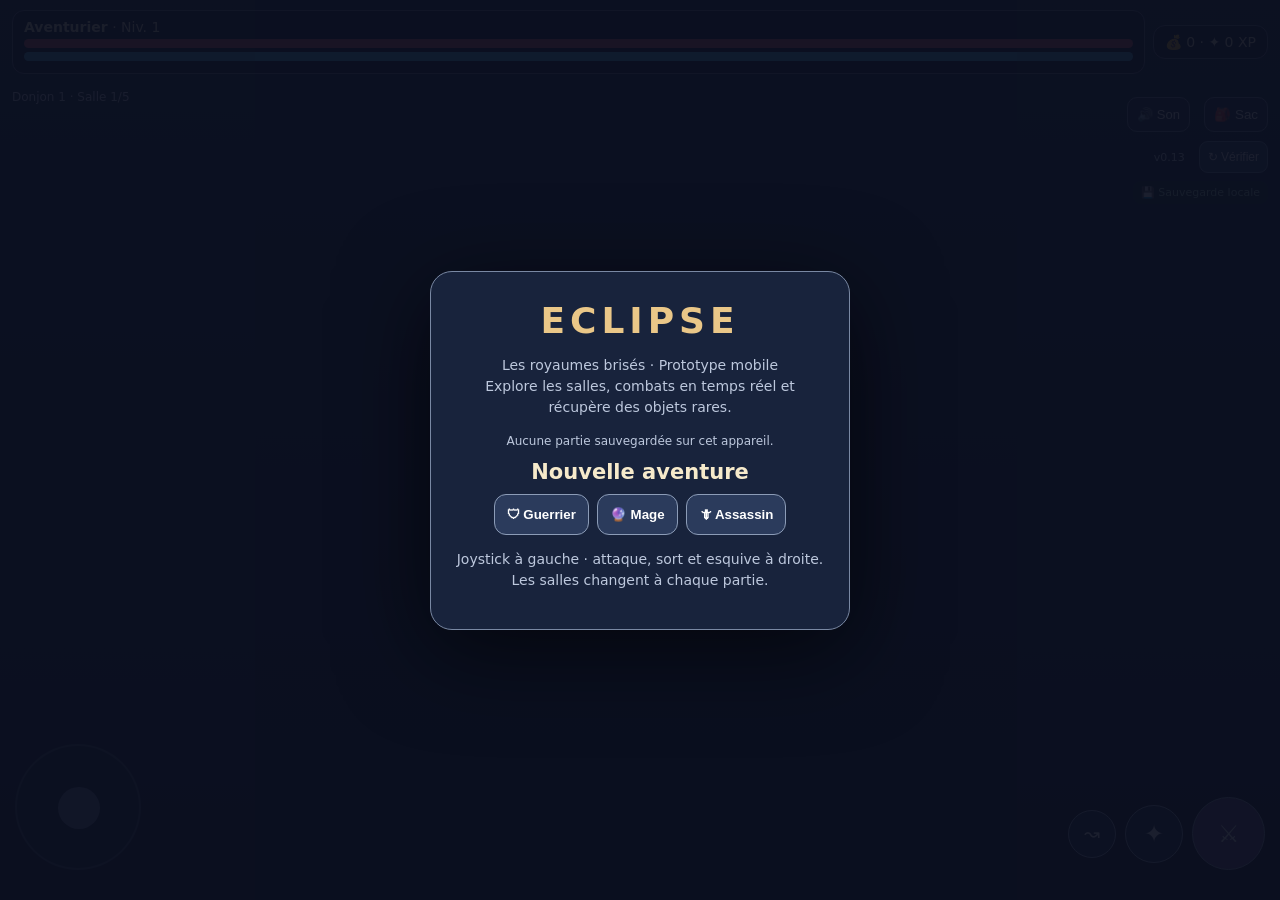
==== commit 90932910: "ECLIPSE 0.13: faster movement, responsive joystick and longer dodge" ====
--- a/eclipse-rpg/index.html
+++ b/eclipse-rpg/index.html
@@ -1 +1 @@
-<!doctype html><html lang="fr"><head><meta charset="utf-8"><meta name="viewport" content="width=device-width,initial-scale=1,maximum-scale=1,user-scalable=no"><meta name="theme-color" content="#101626"><title>ECLIPSE — RPG mobile</title><style>*{box-sizing:border-box}body{margin:0;background:#0b1020;color:#f6eacb;font:14px system-ui;overflow:hidden;touch-action:none}canvas{display:block;width:100vw;height:100dvh}#hud{position:fixed;inset:0;pointer-events:none}#top{position:absolute;top:calc(env(safe-area-inset-top,0px) + 10px);left:12px;right:12px;display:flex;gap:8px;align-items:center;padding-right:0}.pill{background:#111b30d9;border:1px solid #69718a;padding:8px 11px;border-radius:12px;backdrop-filter:blur(8px)}#bars{flex:1;min-width:0;max-width:none}.bar{height:9px;background:#3a3440;border-radius:20px;overflow:hidden;margin:4px 0}.bar i{display:block;height:100%;background:#df5c69;width:100%}#mana i{background:#50bce7}#boss{position:absolute;top:80px;left:25%;width:50%;text-align:center;display:none}#boss .bar i{background:#e99b4e}#bottom{position:absolute;bottom:max(20px,env(safe-area-inset-bottom));left:15px;right:15px;display:flex;justify-content:space-between;align-items:end}.controls{pointer-events:auto;display:flex;gap:9px;align-items:center}.btn{border:1px solid #a4b1ca;border-radius:50%;width:58px;height:58px;background:#202d4be8;color:white;font-size:24px;touch-action:none}.btn:active{background:#516b9b}.btn.small{width:48px;height:48px;font-size:19px}.btn.big{width:73px;height:73px;background:#644e80}#stick{width:126px;height:126px;border:2px solid #7887a766;background:#17233c80;border-radius:50%;position:relative;touch-action:none;pointer-events:auto;user-select:none;-webkit-user-select:none}#knob{position:absolute;left:41px;top:41px;width:42px;height:42px;border-radius:50%;background:#8c9ac0bb}#toast{position:absolute;top:22%;width:100%;text-align:center;font-size:18px;font-weight:800;text-shadow:0 2px 8px black}#menu{position:fixed;inset:0;background:#0b1020ee;display:flex;align-items:center;justify-content:center;padding:20px;z-index:5}#panel{background:#18233c;border:1px solid #7988a3;border-radius:22px;padding:24px;max-width:420px;width:100%;text-align:center;box-shadow:0 20px 90px #0009}h1{font-size:36px;letter-spacing:5px;color:#eac788;margin:4px}h2{margin:10px}p{color:#bdc8dd;line-height:1.5}#classes{display:flex;gap:8px;justify-content:center;flex-wrap:wrap}#classes button,.action{border:1px solid #8c9cb7;background:#2b3b5c;color:#fff;padding:12px;border-radius:12px;font-weight:700}.action{background:#b18a4e;color:#12172a;margin-top:15px}#inventory{position:fixed;top:calc(env(safe-area-inset-top,0px) + 65px);right:10px;left:10px;margin-left:auto;background:#18233cf5;border:1px solid #8090aa;padding:15px;border-radius:14px;display:none;max-width:350px;max-height:68dvh;overflow-y:auto;pointer-events:auto;z-index:4;box-shadow:0 18px 50px #000a}#inventory .item{border:1px solid #455979;border-radius:10px;padding:9px;margin:7px 0;background:#101d32}#inventory .item button{margin-top:5px}#inventory .equipped{border-color:#eac788}#inventory button{background:#b18a4e;border:0;padding:7px;border-radius:6px}#info{position:absolute;top:calc(env(safe-area-inset-top,0px) + 90px);left:12px;font-size:12px;color:#d6dff3}#gear{position:absolute;top:calc(env(safe-area-inset-top,0px) + 97px);right:12px;pointer-events:auto;background:#23324b;border:1px solid #778ca6;color:white;border-radius:10px;padding:9px}@media(max-width:390px){.btn{width:49px;height:49px}.btn.big{width:62px;height:62px}#stick{width:112px;height:112px}#knob{left:35px;top:35px}}#updateBanner{position:fixed;z-index:12;top:max(85px,env(safe-area-inset-top));left:12px;right:12px;max-width:420px;margin:auto;background:#223956f5;border:1px solid #e4c582;border-radius:16px;padding:15px;color:#fff;box-shadow:0 12px 40px #000b;display:none;text-align:center}#updateBanner button{background:#e9c27c;color:#19233a;border:0;border-radius:10px;padding:12px 18px;font-weight:800;margin-top:9px}#updateBanner p{margin:6px 0;font-size:13px}#versionControls{position:absolute;top:calc(env(safe-area-inset-top,0px) + 141px);right:12px;display:flex;align-items:center;gap:6px;pointer-events:auto}#versionLabel{font-size:11px;color:#d8e5f7;background:#15243cdd;padding:8px;border-radius:8px}#checkUpdate{font-size:12px;color:#fff;background:#314768;border:1px solid #7894b2;border-radius:9px;padding:8px}#checkUpdate:disabled{opacity:.55}#updateBanner{top:calc(env(safe-area-inset-top,0px) + 190px)}#bottom{bottom:max(30px,env(safe-area-inset-bottom))}@media(max-width:390px){#top .pill{padding:7px}#versionControls{top:calc(env(safe-area-inset-top,0px) + 135px)}}#soundToggle{position:absolute;top:calc(env(safe-area-inset-top,0px) + 97px);right:90px;pointer-events:auto;background:#23324b;border:1px solid #778ca6;color:white;border-radius:10px;padding:9px;font-size:13px}#gear{z-index:2}@media(max-width:390px){#soundToggle{right:87px}}#saveStatus{position:absolute;top:calc(env(safe-area-inset-top,0px) + 181px);right:12px;font-size:11px;color:#a6d7bb;background:#132c32b8;border-radius:8px;padding:5px 8px;pointer-events:none}#resumeArea{margin:10px 0}#resumeArea .action{margin:5px;padding:12px 18px}#resumeArea p{font-size:12px;margin:4px}</style></head><body><canvas id="c"></canvas><div id="updateBanner" role="status"><b>🎮 Mise à jour ECLIPSE disponible !</b><p id="updateNotes">Une nouvelle version est prête.</p><button id="updateNow">Mettre à jour et relancer</button></div><div id="hud"><div id="top"><div id="bars" class="pill"><b id="who">Aventurier</b> · Niv. <span id="lvl">1</span><div class="bar"><i id="hp"></i></div><div id="mana" class="bar"><i id="mp"></i></div></div><div class="pill">💰 <span id="gold">0</span> · ✦ <span id="xp">0</span> XP</div></div><div id="info">Donjon 1 · Salle <span id="room">1</span>/5</div><div id="boss" class="pill">GARDIEN DES ABÎMES<div class="bar"><i id="bhp"></i></div></div><button id="gear" onclick="toggleBag()">🎒 Sac</button><button id="soundToggle" type="button" aria-label="Activer ou désactiver les sons">🔊 Son</button><div id="versionControls"><span id="versionLabel">v0.12</span><button id="checkUpdate" type="button">↻ Vérifier</button></div><div id="saveStatus">💾 Sauvegarde locale</div><div id="toast"></div><div id="bottom"><div id="stick"><div id="knob"></div></div><div class="controls"><button class="btn small" id="dodge">↝</button><button class="btn" id="skill">✦</button><button class="btn big" id="attack">⚔</button></div></div></div><div id="inventory"><b>🎒 Inventaire et équipement</b><p id="stats">Arme : 1.00× · Armure : 0 %</p><div id="items"></div><button onclick="toggleBag()">Fermer</button></div><div id="menu"><div id="panel"><h1>ECLIPSE</h1><p>Les royaumes brisés · Prototype mobile<br>Explore les salles, combats en temps réel et récupère des objets rares.</p><div id="resumeArea"></div><h2>Nouvelle aventure</h2><div id="classes"><button onclick="start('Guerrier')">🛡 Guerrier</button><button onclick="start('Mage')">🔮 Mage</button><button onclick="start('Assassin')">🗡 Assassin</button></div><p>Joystick à gauche · attaque, sort et esquive à droite. Les salles changent à chaque partie.</p></div></div><script>const C=document.getElementById('c'),g=C.getContext('2d');let W,H,scale,hero,enemies=[],sparks=[],loot=[],room=1,level=1,xp=0,gold=0,items=[],running=false,over=false,t=0,jo={x:0,y:0},held=false,atk=0,skill=0,dodge=0,notice=0;const R=(a,b)=>a+Math.random()*(b-a),clamp=(v,a,b)=>Math.max(a,Math.min(b,v));function resize(){W=C.width=innerWidth*devicePixelRatio;H=C.height=innerHeight*devicePixelRatio;scale=devicePixelRatio;g.setTransform(scale,0,0,scale,0,0);W=innerWidth;H=innerHeight}addEventListener('resize',resize);resize();let audioCtx=null,soundOn=true,lastImpact=0;function unlockAudio(){if(!soundOn)return;try{audioCtx=audioCtx||new (window.AudioContext||window.webkitAudioContext)();if(audioCtx.state==='suspended')audioCtx.resume()}catch(e){soundOn=false;document.getElementById('soundToggle').textContent='🔇 Son'}}function tone(freq,end,duration,type='sine',vol=.08,delay=0){if(!soundOn||!audioCtx||audioCtx.state!=='running')return;try{let now=audioCtx.currentTime+delay,o=audioCtx.createOscillator(),gain=audioCtx.createGain();o.type=type;o.frequency.setValueAtTime(Math.max(30,freq),now);o.frequency.exponentialRampToValueAtTime(Math.max(30,end),now+duration);gain.gain.setValueAtTime(.0001,now);gain.gain.exponentialRampToValueAtTime(Math.max(.0001,vol),now+.012);gain.gain.exponentialRampToValueAtTime(.0001,now+duration);o.connect(gain);gain.connect(audioCtx.destination);o.start(now);o.stop(now+duration+.02)}catch(e){}}function sfx(kind){if(kind==='attack')tone(320,95,.12,'sawtooth',.045);else if(kind==='combo'){tone(490,150,.2,'sawtooth',.07);tone(700,310,.17,'triangle',.04,.05)}else if(kind==='skill'){tone(240,760,.33,'triangle',.09);tone(520,170,.38,'sine',.05,.09)}else if(kind==='dodge')tone(540,190,.16,'triangle',.045);else if(kind==='hit')tone(130,58,.15,'square',.025);else if(kind==='loot'){tone(520,740,.11,'sine',.06);tone(740,1060,.18,'sine',.06,.11)}else if(kind==='level'){[440,554,659,880].forEach((n,i)=>tone(n,n*1.05,.22,'sine',.065,i*.1))}else if(kind==='boss'){tone(170,80,.55,'sawtooth',.07);tone(110,55,.6,'triangle',.06,.16)}else if(kind==='death')tone(320,55,.8,'triangle',.075)}document.getElementById('soundToggle').addEventListener('click',()=>{soundOn=!soundOn;document.getElementById('soundToggle').textContent=soundOn?'🔊 Son':'🔇 Son';if(soundOn){unlockAudio();sfx('loot')}});const SAVE_KEY='eclipse_rpg_save_v1';let saveClock=0;function saveGame(){if(!running||!hero)return;try{const data={schema:1,hero:{...hero},room,level,xp,gold,items:items.map(l=>({...l})),enemies:enemies.map(e=>({...e})),loot:loot.map(l=>({...l})),savedAt:Date.now()};localStorage.setItem(SAVE_KEY,JSON.stringify(data));const el=document.getElementById('saveStatus');el.textContent='✓ Sauvegardé';}catch(e){document.getElementById('saveStatus').textContent='⚠ Sauvegarde indisponible'}}function readSave(){try{const data=JSON.parse(localStorage.getItem(SAVE_KEY)||'null');if(!data||data.schema!==1||!data.hero||!['Guerrier','Mage','Assassin'].includes(data.hero.cls)||!Number.isFinite(data.room)||data.room<1||!Array.isArray(data.items)||!Array.isArray(data.enemies)||!Array.isArray(data.loot))return null;return data}catch(e){return null}}function showResume(){const data=readSave(),el=document.getElementById('resumeArea');if(data){const when=new Date(data.savedAt||Date.now()).toLocaleString('fr-FR',{day:'2-digit',month:'2-digit',hour:'2-digit',minute:'2-digit'});el.innerHTML='<button class="action" onclick="resumeGame()">▶ Reprendre ma partie</button><p>'+data.hero.cls+' · Niveau '+data.level+' · Salle '+data.room+' · '+when+'</p>'}else el.innerHTML='<p>Aucune partie sauvegardée sur cet appareil.</p>'}function resumeGame(){const data=readSave();if(!data){showResume();return}unlockAudio();hero=data.hero;room=data.room;level=data.level;xp=data.xp;gold=data.gold;items=data.items.map((l,i)=>({...l,id:l.id||'ancien-'+i,slot:l.slot||(l.name&&l.name.includes('Armure')?'armor':'weapon')}));hero.equipped=hero.equipped||{weapon:null,armor:null};if(!hero.equipped.weapon&&items.length){const best=items.filter(l=>l.slot==='weapon').sort((a,b)=>b.power-a.power)[0];if(best)hero.equipped.weapon=best.id}syncEquipment();enemies=data.enemies;loot=data.loot;hazards=[];bolts=[];slashes=[];sparks=[];combo=0;comboWindow=0;atk=skill=dodge=invuln=0;hero.hp=Math.max(1,Math.min(hero.max,hero.hp));hero.mp=Math.max(0,Math.min(100,hero.mp));running=true;over=false;document.getElementById('menu').style.display='none';document.getElementById('room').textContent=room%5||5;document.getElementById('boss').style.display=room%5===0?'block':'none';toast('Bon retour dans ECLIPSE !');saveClock=0}function start(cls){unlockAudio();hero={x:0,y:0,hp:100,max:100,mp:100,cls,dir:1,weapon:1,defense:0,equipped:{weapon:null,armor:null}};room=1;level=1;xp=gold=0;items=[];try{localStorage.removeItem(SAVE_KEY)}catch(e){}running=true;over=false;document.getElementById('menu').style.display='none';spawn();saveGame();toast('Entre dans les ruines !')}let combo=0,comboWindow=0,slashes=[],bolts=[],hazards=[],invuln=0,skillMax=4,dodgeMax=2.5;function spawn(){enemies=[];loot=[];hazards=[];bolts=[];slashes=[];combo=0;comboWindow=0;hero.x=hero.y=0;hero.hp=Math.min(hero.max,hero.hp+24);hero.mp=100;let n=room%5===0?1:3+Math.min(room,6);for(let i=0;i<n;i++){let boss=room%5===0;let x=R(-320,320),y=R(-270,270);if(Math.hypot(x,y)<140)x+=220;let type=boss?'boss':(['brute','archer','stalker'][Math.floor(R(0,3))]);let hp=boss?330+room*32:type==='brute'?85+room*12:40+room*8;enemies.push({x,y,hp,max:hp,boss,type,spd:boss?46:type==='stalker'?93:type==='brute'?32:55,hit:0,phase:R(0,6),r:boss?35:type==='brute'?26:18,cool:R(.5,1.8),wind:0,charge:0,aimX:0,aimY:0})}document.getElementById('room').textContent=room%5||5;document.getElementById('boss').style.display=room%5===0?'block':'none'}function toast(s){let el=document.getElementById('toast');el.textContent=s;notice=performance.now()+1900}function hit(dmg,range,special){let targets=enemies.filter(e=>e.hp>0&&Math.hypot(e.x-hero.x,e.y-hero.y)<range);targets.sort((a,b)=>Math.hypot(a.x-hero.x,a.y-hero.y)-Math.hypot(b.x-hero.x,b.y-hero.y));for(let e of targets.slice(0,special?12:1)){e.hp-=dmg;e.hit=.2;sparks.push({x:e.x,y:e.y,text:'-'+Math.round(dmg),life:.65,color:special?'#8fe5ff':'#ffe1a1'});if(special){let dx=e.x-hero.x,dy=e.y-hero.y,len=Math.hypot(dx,dy)||1;e.x=clamp(e.x+dx/len*35,-440,440);e.y=clamp(e.y+dy/len*35,-350,350)}}}function attack(){if(!running||atk>0)return;combo=comboWindow>0?(combo%3)+1:1;comboWindow=.85;sfx(combo===3?'combo':'attack');atk=hero.cls==='Assassin'?.20:.31;let range=hero.cls==='Mage'?185:combo===3?115:90;let dmg=(hero.cls==='Mage'?22:19)*hero.weapon*(combo===3?2:combo===2?1.25:1);hit(dmg,range,false);slashes.push({x:hero.x,y:hero.y,life:.3,max:.3,r:range,combo,dir:hero.dir,color:hero.cls==='Mage'?'#83dfff':combo===3?'#ffd17c':'#fff2bd'});if(combo===3){sparks.push({x:hero.x,y:hero.y-35,text:'COMBO ×3',life:.8,color:'#ffd37a'})}}function cast(){if(!running||skill>0||hero.mp<30)return;hero.mp-=30;sfx('skill');skillMax=hero.cls==='Mage'?2.7:4;skill=skillMax;let range=hero.cls==='Mage'?245:hero.cls==='Assassin'?175:160;let dmg=(hero.cls==='Mage'?72:hero.cls==='Assassin'?57:49)*hero.weapon;hit(dmg,range,true);slashes.push({x:hero.x,y:hero.y,life:.65,max:.65,r:range,combo:4,dir:hero.dir,color:hero.cls==='Mage'?'#66e9ff':hero.cls==='Assassin'?'#b58aff':'#ffc76e'});sparks.push({x:hero.x,y:hero.y,text:hero.cls==='Mage'?'NOVA':hero.cls==='Assassin'?'OMBRE':'ONDE',life:.8,color:'#74dfff'})}function evade(){if(!running||dodge>0)return;dodge=dodgeMax;sfx('dodge');invuln=.55;let dx=jo.x||hero.dir,dy=jo.y,len=Math.hypot(dx,dy)||1;hero.x=clamp(hero.x+dx/len*115,-440,440);hero.y=clamp(hero.y+dy/len*115,-350,350);sparks.push({x:hero.x,y:hero.y,text:'ESQUIVE',life:.5,color:'#a0e8ff'})}document.getElementById('attack').addEventListener('pointerdown',e=>{e.preventDefault();held=true;attack()});['pointerup','pointercancel','pointerleave'].forEach(ev=>document.getElementById('attack').addEventListener(ev,()=>held=false));document.getElementById('skill').addEventListener('pointerdown',e=>{e.preventDefault();cast()});document.getElementById('dodge').addEventListener('pointerdown',e=>{e.preventDefault();evade()});let stick=document.getElementById('stick'),knob=document.getElementById('knob'),activeTouch=null,activePointer=null;function moveStick(e){let b=stick.getBoundingClientRect(),dx=e.clientX-(b.left+b.width/2),dy=e.clientY-(b.top+b.height/2),m=Math.hypot(dx,dy)||1,p=Math.min(m,b.width*.32);jo.x=dx/m*p/(b.width*.32);jo.y=dy/m*p/(b.width*.32);knob.style.transform='translate('+jo.x*(b.width*.28)+'px,'+jo.y*(b.width*.28)+'px)'}function reset(){jo.x=jo.y=0;knob.style.transform='';activeTouch=null;activePointer=null}function withinStick(x,y){let b=stick.getBoundingClientRect();return x>=b.left-22&&x<=b.right+22&&y>=b.top-22&&y<=b.bottom+22}document.addEventListener('touchstart',e=>{if(activeTouch!==null)return;for(let t of e.changedTouches){if(withinStick(t.clientX,t.clientY)){activeTouch=t.identifier;moveStick(t);e.preventDefault();break}}},{passive:false,capture:true});document.addEventListener('touchmove',e=>{if(activeTouch===null)return;for(let t of e.changedTouches){if(t.identifier===activeTouch){moveStick(t);e.preventDefault();break}}},{passive:false,capture:true});document.addEventListener('touchend',e=>{for(let t of e.changedTouches){if(t.identifier===activeTouch){reset();break}}},{passive:false,capture:true});document.addEventListener('touchcancel',e=>{for(let t of e.changedTouches){if(t.identifier===activeTouch){reset();break}}},{passive:false,capture:true});stick.addEventListener('pointerdown',e=>{if(e.pointerType==='touch')return;activePointer=e.pointerId;try{stick.setPointerCapture(e.pointerId)}catch(err){}moveStick(e)});document.addEventListener('pointermove',e=>{if(e.pointerType!=='touch'&&activePointer===e.pointerId)moveStick(e)});document.addEventListener('pointerup',e=>{if(activePointer===e.pointerId)reset()});document.addEventListener('pointercancel',e=>{if(activePointer===e.pointerId)reset()});let keys={};addEventListener('keydown',e=>{keys[e.key.toLowerCase()]=true;if(e.code==='Space')attack();if(e.key==='e')cast();if(e.key==='Shift')evade()});addEventListener('keyup',e=>keys[e.key.toLowerCase()]=false);function syncEquipment(){if(!hero)return;hero.equipped=hero.equipped||{weapon:null,armor:null};const w=items.find(l=>l.id===hero.equipped.weapon&&l.slot==='weapon'),a=items.find(l=>l.id===hero.equipped.armor&&l.slot==='armor');hero.weapon=w?Number(w.power)||1:1;hero.defense=a?Math.min(.5,Math.max(0,(Number(a.power)||1)-1)*.35):0}function equipItem(id){if(!hero)return;const item=items.find(l=>l.id===id);if(!item)return;hero.equipped=hero.equipped||{weapon:null,armor:null};hero.equipped[item.slot]=hero.equipped[item.slot]===id?null:id;syncEquipment();sfx('loot');saveGame();renderBag()}function renderBag(){if(!hero)return;syncEquipment();document.getElementById('stats').textContent='⚔ Puissance '+hero.weapon.toFixed(2)+'× · 🛡 Réduction '+Math.round(hero.defense*100)+' %';const el=document.getElementById('items');el.replaceChildren();if(!items.length){const p=document.createElement('p');p.textContent='Aucun équipement pour le moment.';el.appendChild(p);return}for(const item of items){const chosen=hero.equipped[item.slot]===item.id;const box=document.createElement('div');box.className='item'+(chosen?' equipped':'');const label=document.createElement('div');label.style.color=item.color||'#d8e5f7';label.textContent=(item.slot==='armor'?'🛡 ':'⚔ ')+item.name;const desc=document.createElement('div');desc.textContent=item.slot==='armor'?'Défense : '+Math.round(Math.min(.5,Math.max(0,item.power-1)*.35)*100)+' %':'Dégâts : '+Number(item.power).toFixed(2)+'×';const current=items.find(l=>l.id===hero.equipped[item.slot]);const comparison=document.createElement('small');comparison.style.display='block';comparison.textContent=current&&!chosen?'Écart : '+(item.power>=current.power?'+':'')+(item.power-current.power).toFixed(2):chosen?'✓ Actuellement équipé':'Aucun objet équipé';const btn=document.createElement('button');btn.textContent=chosen?'Retirer':'Équiper';btn.addEventListener('click',()=>equipItem(item.id));box.append(label,desc,comparison,btn);el.appendChild(box)}}function toggleBag(){let el=document.getElementById('inventory');const opening=el.style.display!=='block';el.style.display=opening?'block':'none';if(opening)renderBag()}function drop(x,y){let q=Math.random(),rar=q>.96?4:q>.8?3:q>.48?2:1,colors=['','#a4c6ee','#66df91','#b68aff','#ffbf60'],names=['','Commun','Rare','Épique','Légendaire'];let armor=Math.random()<.35;loot.push({id:'obj-'+Date.now()+'-'+Math.random().toString(36).slice(2,9),x,y,rar,color:colors[rar],slot:armor?'armor':'weapon',name:names[rar]+' · '+(armor?'Armure':['Lame','Bâton','Dague'][Math.floor(R(0,3))]),power:Number((1+rar*.13+room*.025).toFixed(3))})}function update(dt){if(!running)return;saveClock+=dt;if(saveClock>=5){saveClock=0;saveGame()}t+=dt;invuln=Math.max(0,invuln-dt);comboWindow=Math.max(0,comboWindow-dt);slashes=slashes.filter(s=>(s.life-=dt)>0);atk=Math.max(0,atk-dt);skill=Math.max(0,skill-dt);dodge=Math.max(0,dodge-dt);hero.mp=Math.min(100,hero.mp+dt*7);let dx=jo.x+(keys.d?1:0)-(keys.a?1:0),dy=jo.y+(keys.s?1:0)-(keys.w?1:0),m=Math.hypot(dx,dy);if(m>.08){hero.x=clamp(hero.x+dx/Math.max(1,m)*185*dt,-440,440);hero.y=clamp(hero.y+dy/Math.max(1,m)*185*dt,-350,350);hero.dir=dx<0?-1:1}if(held&&atk===0)attack();for(let e of enemies){let d=Math.hypot(hero.x-e.x,hero.y-e.y)||1;e.cool-=dt;e.hit=Math.max(0,e.hit-dt);if(e.wind>0){e.wind-=dt;if(e.wind<=0){if(e.type==='archer'){let len=Math.hypot(e.aimX-e.x,e.aimY-e.y)||1;bolts.push({x:e.x,y:e.y,vx:(e.aimX-e.x)/len*225,vy:(e.aimY-e.y)/len*225,life:2.8,r:9,color:'#e8a4f8',damage:19})}else{hazards.push({x:e.aimX,y:e.aimY,r:e.boss?105:65,life:.38,damage:e.boss?37:23,done:false});if(e.boss){for(let k=0;k<6;k++){let a=k*Math.PI/3+t;bolts.push({x:e.x,y:e.y,vx:Math.cos(a)*160,vy:Math.sin(a)*160,life:3,r:10,color:'#fda96c',damage:18})}}}e.cool=e.boss?2.6:e.type==='archer'?2.2:2.4}continue}if(e.type==='archer'){if(d<150){e.x-=(hero.x-e.x)/d*e.spd*dt;e.y-=(hero.y-e.y)/d*e.spd*dt}else if(d>230){e.x+=(hero.x-e.x)/d*e.spd*dt;e.y+=(hero.y-e.y)/d*e.spd*dt}if(e.cool<=0){e.wind=.6;e.aimX=hero.x;e.aimY=hero.y}}else if(e.boss||e.type==='brute'){if(d>(e.boss?90:55)){e.x+=(hero.x-e.x)/d*e.spd*dt;e.y+=(hero.y-e.y)/d*e.spd*dt}if(e.cool<=0&&d<(e.boss?290:130)){e.wind=e.boss?1.1:.85;e.aimX=hero.x;e.aimY=hero.y}}else{if(d>e.r+23){e.x+=(hero.x-e.x)/d*e.spd*dt;e.y+=(hero.y-e.y)/d*e.spd*dt}else if(invuln<=0&&e.hit<=0){hero.hp-=dt*16*(1-(hero.defense||0))}}e.x=clamp(e.x,-440,440);e.y=clamp(e.y,-350,350)}for(let b of bolts){b.x+=b.vx*dt;b.y+=b.vy*dt;b.life-=dt;if(invuln<=0&&Math.hypot(b.x-hero.x,b.y-hero.y)<b.r+17){hero.hp-=b.damage*(1-(hero.defense||0));sfx('hit');invuln=.35;b.life=0;sparks.push({x:hero.x,y:hero.y,text:'-'+b.damage,life:.6,color:'#ff8199'})}}bolts=bolts.filter(b=>b.life>0);for(let h of hazards){h.life-=dt;if(!h.done&&h.life<.25){h.done=true;if(invuln<=0&&Math.hypot(h.x-hero.x,h.y-hero.y)<h.r){hero.hp-=h.damage*(1-(hero.defense||0));sfx('hit');invuln=.4;sparks.push({x:hero.x,y:hero.y,text:'-'+h.damage,life:.6,color:'#ff8199'})}}}hazards=hazards.filter(h=>h.life>0);if(hero.hp<=0){sfx('death');try{localStorage.removeItem(SAVE_KEY)}catch(e){}running=false;over=true;document.getElementById('menu').style.display='flex';document.getElementById('panel').innerHTML='<h1>ÉCHEC</h1><p>Tu as atteint la salle '+room+'. Repars à l’aventure !</p><button class="action" onclick="location.reload()">Rejouer</button>'}for(let e of enemies.filter(e=>e.hp<=0)){xp+=e.boss?110:20;gold+=e.boss?100:15;if(Math.random()<.55||e.boss)drop(e.x,e.y)}enemies=enemies.filter(e=>e.hp>0);for(let l of loot.filter(l=>Math.hypot(hero.x-l.x,hero.y-l.y)<40)){items.push(l);sfx('loot');toast('Butin : '+l.name+' (dans le sac)')}loot=loot.filter(l=>Math.hypot(hero.x-l.x,hero.y-l.y)>=40);if(xp>=level*100){sfx('level');xp-=level*100;level++;hero.max+=20;hero.hp=hero.max;toast('NIVEAU '+level+' !')}if(!enemies.length&&!loot.length){room++;spawn();saveGame();if(room%5===0)sfx('boss');toast(room%5===0?'BOSS !':'Salle '+room)}sparks=sparks.filter(s=>(s.life-=dt)>0);document.getElementById('who').textContent=hero.cls;document.getElementById('lvl').textContent=level;document.getElementById('hp').style.width=clamp(hero.hp/hero.max*100,0,100)+'%';document.getElementById('mp').style.width=hero.mp+'%';document.getElementById('gold').textContent=gold;document.getElementById('xp').textContent=xp;if(room%5===0&&enemies[0])document.getElementById('bhp').style.width=100*enemies[0].hp/enemies[0].max+'%';document.getElementById('skill').textContent=skill>0?Math.ceil(skill)+'s':'✦';document.getElementById('dodge').textContent=dodge>0?Math.ceil(dodge)+'s':'↝';if(performance.now()>notice)document.getElementById('toast').textContent=''}function diamond(x,y,w,h,c){g.fillStyle=c;g.beginPath();g.moveTo(x,y-h);g.lineTo(x+w,y);g.lineTo(x,y+h);g.lineTo(x-w,y);g.closePath();g.fill()}function draw(){g.clearRect(0,0,W,H);let bg=g.createLinearGradient(0,0,0,H);bg.addColorStop(0,'#172940');bg.addColorStop(1,'#0c1022');g.fillStyle=bg;g.fillRect(0,0,W,H);if(!hero)return;let s=Math.min(W/520,H/750,1.28),ox=W/2-hero.x*s,oy=H*.46-hero.y*s*.62;g.save();g.translate(ox,oy);g.scale(s,s*.62);for(let i=-11;i<=11;i++)for(let j=-10;j<=10;j++){let x=i*80,y=j*80;if(Math.abs(x)>500||Math.abs(y)>420)continue;diamond(x,y,79,79,(i+j)%2?'#263c49':'#304b56');g.strokeStyle='#8bb7b81c';g.lineWidth=2;g.beginPath();g.moveTo(x,y-39);g.lineTo(x+39,y);g.lineTo(x,y+39);g.lineTo(x-39,y);g.closePath();g.stroke()}for(let i=0;i<30;i++){let x=Math.sin(i*17.8)*490,y=Math.cos(i*23.2)*395;g.shadowColor=i%3?'#47b8b4':'#9b6bc8';g.shadowBlur=10;diamond(x,y,13,17,i%3?'#467c78':'#775a91');g.shadowBlur=0}function figure(x,y,r,color,health,shadow){g.fillStyle='#03091488';g.beginPath();g.ellipse(x,y+8,r*1.3,r*.6,0,0,7);g.fill();g.fillStyle=color;g.beginPath();g.arc(x,y-r*.45,r,0,7);g.fill();g.fillStyle='#f4e5c8';g.beginPath();g.arc(x,y-r*1.25,r*.48,0,7);g.fill();if(health<1){g.fillStyle='#250d1c';g.fillRect(x-r,y-r*2.4,r*2,5);g.fillStyle='#df6674';g.fillRect(x-r,y-r*2.4,r*2*health,5)}}for(let e of enemies.filter(e=>e.wind>0)){g.strokeStyle=e.boss?'#ff9a6b':'#e2a1ff';g.lineWidth=5;g.globalAlpha=.4+.35*Math.sin(t*15);g.beginPath();g.arc(e.aimX,e.aimY,e.boss?105:e.type==='brute'?65:24,0,7);g.stroke();g.globalAlpha=1}for(let h of hazards){g.fillStyle='#ff8d6844';g.beginPath();g.arc(h.x,h.y,h.r,0,7);g.fill()}for(let b of bolts){g.shadowColor=b.color;g.shadowBlur=15;g.fillStyle=b.color;g.beginPath();g.arc(b.x,b.y,b.r,0,7);g.fill();g.shadowBlur=0}for(let l of loot){g.shadowBlur=22;g.shadowColor=l.color;diamond(l.x,l.y,12,18,l.color);g.shadowBlur=0}function warrior(x,y,r,body,face,kind,phase){g.save();g.translate(x,y);let bob=Math.sin(t*5+phase)*2;g.translate(0,bob);g.fillStyle='#07111dcc';g.beginPath();g.ellipse(0,12,r*1.45,r*.62,0,0,7);g.fill();g.strokeStyle=kind==='hero'?'#a3f3ef77':kind==='boss'?'#ff8c6977':'#b99dcb44';g.lineWidth=2;g.stroke();g.shadowColor=body;g.shadowBlur=kind==='hero'?16:kind==='boss'?22:6;g.fillStyle=body;g.beginPath();g.moveTo(-r*.85,-r*.2);g.lineTo(-r*.55,-r*1.65);g.lineTo(r*.55,-r*1.65);g.lineTo(r*.85,-r*.2);g.closePath();g.fill();g.shadowBlur=0;g.fillStyle='#101a2a';g.fillRect(-r*.65,-r*.15,r*.48,r*.75);g.fillRect(r*.17,-r*.15,r*.48,r*.75);g.fillStyle=kind==='hero'?'#f1d59a':'#8f718f';g.fillRect(-r*.75,-r*1.38,r*.27,r*.6);g.fillRect(r*.48,-r*1.38,r*.27,r*.6);g.strokeStyle=kind==='hero'?'#8ce6ee':'#bb819c';g.lineWidth=2;g.beginPath();g.moveTo(-r*.42,-r*.55);g.lineTo(r*.42,-r*.55);g.stroke();g.fillStyle='#d9b78e';g.beginPath();g.arc(0,-r*1.77,r*.48,0,7);g.fill();g.fillStyle=face;g.beginPath();g.moveTo(-r*.6,-r*1.95);g.lineTo(0,-r*2.45);g.lineTo(r*.6,-r*1.95);g.lineTo(r*.5,-r*1.65);g.lineTo(-r*.5,-r*1.65);g.fill();g.shadowColor=kind==='hero'?'#7ef2f9':'#ff9a8a';g.shadowBlur=7;g.fillStyle=kind==='hero'?'#aafaff':'#ffb5a5';g.fillRect(-r*.29,-r*1.83,r*.18,3);g.fillRect(r*.12,-r*1.83,r*.18,3);g.shadowBlur=0;g.strokeStyle=kind==='hero'?'#f5d49c':'#eeb1aa';g.lineWidth=kind==='boss'?7:4;g.beginPath();g.moveTo(r*.8,-r*1.1);g.lineTo(r*1.25,-r*2.3);g.stroke();g.fillStyle='#f9f0d5';g.beginPath();g.moveTo(r*1.25,-r*2.3);g.lineTo(r*1.1,-r*2.7);g.lineTo(r*1.4,-r*2.35);g.fill();if(kind==='boss'){g.strokeStyle='#ff835c';g.lineWidth=4;g.beginPath();g.arc(0,-r*.9,r*1.45,0,Math.PI*2);g.stroke()}g.restore()}for(let e of enemies){let col=e.hit>0?'#fff2cc':e.boss?'#9f5d55':'#7d506d';warrior(e.x,e.y,e.r,col,e.boss?'#4b2036':'#41293f',e.boss?'boss':'enemy',e.phase);if(e.hp<e.max){g.fillStyle='#210d20';g.fillRect(e.x-e.r,e.y-e.r*3.1,e.r*2,5);g.fillStyle='#e66d80';g.fillRect(e.x-e.r,e.y-e.r*3.1,e.r*2*e.hp/e.max,5)}}let color=hero.cls==='Mage'?'#56a7da':hero.cls==='Assassin'?'#8660b8':'#b59b65';warrior(hero.x,hero.y,25,color,hero.cls==='Mage'?'#1b446a':hero.cls==='Assassin'?'#33264d':'#604a34','hero',0);for(let s of slashes){g.strokeStyle=s.color;g.shadowColor=s.color;g.shadowBlur=24;g.lineWidth=s.combo===4?9:7;g.globalAlpha=s.life/s.max;g.beginPath();if(s.combo===4)g.arc(s.x,s.y,s.r*(1-s.life/s.max*.35),0,7);else g.arc(s.x,s.y-10,s.r*.8,s.dir===1?-.9:2.1,s.dir===1?1.2:4.2);g.stroke();g.shadowBlur=0;g.globalAlpha=1}for(let p of sparks){g.globalAlpha=clamp(p.life*2,0,1);g.fillStyle=p.color;g.font='bold 24px system-ui';g.textAlign='center';g.fillText(p.text,p.x,p.y-45+(1-p.life)*-35);g.globalAlpha=1}g.restore();g.fillStyle='#fff9';g.font='12px system-ui';g.textAlign='center';g.fillText('',W/2,H-8)}let last=performance.now();function frame(now){let dt=Math.min(.04,(now-last)/1000);last=now;update(dt);draw();requestAnimationFrame(frame)}requestAnimationFrame(frame);showResume();document.addEventListener('visibilitychange',()=>{if(document.hidden)saveGame()});window.addEventListener('pagehide',saveGame);const ECLIPSE_VERSION=12;let availableVersion=ECLIPSE_VERSION;async function checkForUpdate(manual=false){const btn=document.getElementById('checkUpdate');if(manual){btn.disabled=true;btn.textContent='Vérification…'}try{const res=await fetch('./version.json?check='+Date.now(),{cache:'no-store'});if(!res.ok)return;const info=await res.json();const next=Number(info.version);if(Number.isFinite(next)&&next>availableVersion){availableVersion=next;document.getElementById('updateNotes').textContent=info.notes||'Une nouvelle version est prête.';document.getElementById('updateBanner').style.display='block'}else if(manual){toast('ECLIPSE est à jour · v0.'+ECLIPSE_VERSION)}}catch(e){if(manual)toast('Connexion indisponible : réessaie')}finally{if(manual){btn.disabled=false;btn.textContent='↻ Vérifier'}}}document.getElementById('updateNow').addEventListener('click',()=>{const u=new URL(location.href);u.searchParams.set('v',String(availableVersion));location.replace(u.href)});document.getElementById('checkUpdate').addEventListener('click',()=>checkForUpdate(true));checkForUpdate();setInterval(checkForUpdate,30000);document.addEventListener('visibilitychange',()=>{if(!document.hidden)checkForUpdate()});</script></body></html>+<!doctype html><html lang="fr"><head><meta charset="utf-8"><meta name="viewport" content="width=device-width,initial-scale=1,maximum-scale=1,user-scalable=no"><meta name="theme-color" content="#101626"><title>ECLIPSE — RPG mobile</title><style>*{box-sizing:border-box}body{margin:0;background:#0b1020;color:#f6eacb;font:14px system-ui;overflow:hidden;touch-action:none}canvas{display:block;width:100vw;height:100dvh}#hud{position:fixed;inset:0;pointer-events:none}#top{position:absolute;top:calc(env(safe-area-inset-top,0px) + 10px);left:12px;right:12px;display:flex;gap:8px;align-items:center;padding-right:0}.pill{background:#111b30d9;border:1px solid #69718a;padding:8px 11px;border-radius:12px;backdrop-filter:blur(8px)}#bars{flex:1;min-width:0;max-width:none}.bar{height:9px;background:#3a3440;border-radius:20px;overflow:hidden;margin:4px 0}.bar i{display:block;height:100%;background:#df5c69;width:100%}#mana i{background:#50bce7}#boss{position:absolute;top:80px;left:25%;width:50%;text-align:center;display:none}#boss .bar i{background:#e99b4e}#bottom{position:absolute;bottom:max(20px,env(safe-area-inset-bottom));left:15px;right:15px;display:flex;justify-content:space-between;align-items:end}.controls{pointer-events:auto;display:flex;gap:9px;align-items:center}.btn{border:1px solid #a4b1ca;border-radius:50%;width:58px;height:58px;background:#202d4be8;color:white;font-size:24px;touch-action:none}.btn:active{background:#516b9b}.btn.small{width:48px;height:48px;font-size:19px}.btn.big{width:73px;height:73px;background:#644e80}#stick{width:126px;height:126px;border:2px solid #7887a766;background:#17233c80;border-radius:50%;position:relative;touch-action:none;pointer-events:auto;user-select:none;-webkit-user-select:none}#knob{position:absolute;left:41px;top:41px;width:42px;height:42px;border-radius:50%;background:#8c9ac0bb}#toast{position:absolute;top:22%;width:100%;text-align:center;font-size:18px;font-weight:800;text-shadow:0 2px 8px black}#menu{position:fixed;inset:0;background:#0b1020ee;display:flex;align-items:center;justify-content:center;padding:20px;z-index:5}#panel{background:#18233c;border:1px solid #7988a3;border-radius:22px;padding:24px;max-width:420px;width:100%;text-align:center;box-shadow:0 20px 90px #0009}h1{font-size:36px;letter-spacing:5px;color:#eac788;margin:4px}h2{margin:10px}p{color:#bdc8dd;line-height:1.5}#classes{display:flex;gap:8px;justify-content:center;flex-wrap:wrap}#classes button,.action{border:1px solid #8c9cb7;background:#2b3b5c;color:#fff;padding:12px;border-radius:12px;font-weight:700}.action{background:#b18a4e;color:#12172a;margin-top:15px}#inventory{position:fixed;top:calc(env(safe-area-inset-top,0px) + 65px);right:10px;left:10px;margin-left:auto;background:#18233cf5;border:1px solid #8090aa;padding:15px;border-radius:14px;display:none;max-width:350px;max-height:68dvh;overflow-y:auto;pointer-events:auto;z-index:4;box-shadow:0 18px 50px #000a}#inventory .item{border:1px solid #455979;border-radius:10px;padding:9px;margin:7px 0;background:#101d32}#inventory .item button{margin-top:5px}#inventory .equipped{border-color:#eac788}#inventory button{background:#b18a4e;border:0;padding:7px;border-radius:6px}#info{position:absolute;top:calc(env(safe-area-inset-top,0px) + 90px);left:12px;font-size:12px;color:#d6dff3}#gear{position:absolute;top:calc(env(safe-area-inset-top,0px) + 97px);right:12px;pointer-events:auto;background:#23324b;border:1px solid #778ca6;color:white;border-radius:10px;padding:9px}@media(max-width:390px){.btn{width:49px;height:49px}.btn.big{width:62px;height:62px}#stick{width:112px;height:112px}#knob{left:35px;top:35px}}#updateBanner{position:fixed;z-index:12;top:max(85px,env(safe-area-inset-top));left:12px;right:12px;max-width:420px;margin:auto;background:#223956f5;border:1px solid #e4c582;border-radius:16px;padding:15px;color:#fff;box-shadow:0 12px 40px #000b;display:none;text-align:center}#updateBanner button{background:#e9c27c;color:#19233a;border:0;border-radius:10px;padding:12px 18px;font-weight:800;margin-top:9px}#updateBanner p{margin:6px 0;font-size:13px}#versionControls{position:absolute;top:calc(env(safe-area-inset-top,0px) + 141px);right:12px;display:flex;align-items:center;gap:6px;pointer-events:auto}#versionLabel{font-size:11px;color:#d8e5f7;background:#15243cdd;padding:8px;border-radius:8px}#checkUpdate{font-size:12px;color:#fff;background:#314768;border:1px solid #7894b2;border-radius:9px;padding:8px}#checkUpdate:disabled{opacity:.55}#updateBanner{top:calc(env(safe-area-inset-top,0px) + 190px)}#bottom{bottom:max(30px,env(safe-area-inset-bottom))}@media(max-width:390px){#top .pill{padding:7px}#versionControls{top:calc(env(safe-area-inset-top,0px) + 135px)}}#soundToggle{position:absolute;top:calc(env(safe-area-inset-top,0px) + 97px);right:90px;pointer-events:auto;background:#23324b;border:1px solid #778ca6;color:white;border-radius:10px;padding:9px;font-size:13px}#gear{z-index:2}@media(max-width:390px){#soundToggle{right:87px}}#saveStatus{position:absolute;top:calc(env(safe-area-inset-top,0px) + 181px);right:12px;font-size:11px;color:#a6d7bb;background:#132c32b8;border-radius:8px;padding:5px 8px;pointer-events:none}#resumeArea{margin:10px 0}#resumeArea .action{margin:5px;padding:12px 18px}#resumeArea p{font-size:12px;margin:4px}</style></head><body><canvas id="c"></canvas><div id="updateBanner" role="status"><b>🎮 Mise à jour ECLIPSE disponible !</b><p id="updateNotes">Une nouvelle version est prête.</p><button id="updateNow">Mettre à jour et relancer</button></div><div id="hud"><div id="top"><div id="bars" class="pill"><b id="who">Aventurier</b> · Niv. <span id="lvl">1</span><div class="bar"><i id="hp"></i></div><div id="mana" class="bar"><i id="mp"></i></div></div><div class="pill">💰 <span id="gold">0</span> · ✦ <span id="xp">0</span> XP</div></div><div id="info">Donjon 1 · Salle <span id="room">1</span>/5</div><div id="boss" class="pill">GARDIEN DES ABÎMES<div class="bar"><i id="bhp"></i></div></div><button id="gear" onclick="toggleBag()">🎒 Sac</button><button id="soundToggle" type="button" aria-label="Activer ou désactiver les sons">🔊 Son</button><div id="versionControls"><span id="versionLabel">v0.13</span><button id="checkUpdate" type="button">↻ Vérifier</button></div><div id="saveStatus">💾 Sauvegarde locale</div><div id="toast"></div><div id="bottom"><div id="stick"><div id="knob"></div></div><div class="controls"><button class="btn small" id="dodge">↝</button><button class="btn" id="skill">✦</button><button class="btn big" id="attack">⚔</button></div></div></div><div id="inventory"><b>🎒 Inventaire et équipement</b><p id="stats">Arme : 1.00× · Armure : 0 %</p><div id="items"></div><button onclick="toggleBag()">Fermer</button></div><div id="menu"><div id="panel"><h1>ECLIPSE</h1><p>Les royaumes brisés · Prototype mobile<br>Explore les salles, combats en temps réel et récupère des objets rares.</p><div id="resumeArea"></div><h2>Nouvelle aventure</h2><div id="classes"><button onclick="start('Guerrier')">🛡 Guerrier</button><button onclick="start('Mage')">🔮 Mage</button><button onclick="start('Assassin')">🗡 Assassin</button></div><p>Joystick à gauche · attaque, sort et esquive à droite. Les salles changent à chaque partie.</p></div></div><script>const C=document.getElementById('c'),g=C.getContext('2d');let W,H,scale,hero,enemies=[],sparks=[],loot=[],room=1,level=1,xp=0,gold=0,items=[],running=false,over=false,t=0,jo={x:0,y:0},held=false,atk=0,skill=0,dodge=0,notice=0;const R=(a,b)=>a+Math.random()*(b-a),clamp=(v,a,b)=>Math.max(a,Math.min(b,v));function resize(){W=C.width=innerWidth*devicePixelRatio;H=C.height=innerHeight*devicePixelRatio;scale=devicePixelRatio;g.setTransform(scale,0,0,scale,0,0);W=innerWidth;H=innerHeight}addEventListener('resize',resize);resize();let audioCtx=null,soundOn=true,lastImpact=0;function unlockAudio(){if(!soundOn)return;try{audioCtx=audioCtx||new (window.AudioContext||window.webkitAudioContext)();if(audioCtx.state==='suspended')audioCtx.resume()}catch(e){soundOn=false;document.getElementById('soundToggle').textContent='🔇 Son'}}function tone(freq,end,duration,type='sine',vol=.08,delay=0){if(!soundOn||!audioCtx||audioCtx.state!=='running')return;try{let now=audioCtx.currentTime+delay,o=audioCtx.createOscillator(),gain=audioCtx.createGain();o.type=type;o.frequency.setValueAtTime(Math.max(30,freq),now);o.frequency.exponentialRampToValueAtTime(Math.max(30,end),now+duration);gain.gain.setValueAtTime(.0001,now);gain.gain.exponentialRampToValueAtTime(Math.max(.0001,vol),now+.012);gain.gain.exponentialRampToValueAtTime(.0001,now+duration);o.connect(gain);gain.connect(audioCtx.destination);o.start(now);o.stop(now+duration+.02)}catch(e){}}function sfx(kind){if(kind==='attack')tone(320,95,.12,'sawtooth',.045);else if(kind==='combo'){tone(490,150,.2,'sawtooth',.07);tone(700,310,.17,'triangle',.04,.05)}else if(kind==='skill'){tone(240,760,.33,'triangle',.09);tone(520,170,.38,'sine',.05,.09)}else if(kind==='dodge')tone(540,190,.16,'triangle',.045);else if(kind==='hit')tone(130,58,.15,'square',.025);else if(kind==='loot'){tone(520,740,.11,'sine',.06);tone(740,1060,.18,'sine',.06,.11)}else if(kind==='level'){[440,554,659,880].forEach((n,i)=>tone(n,n*1.05,.22,'sine',.065,i*.1))}else if(kind==='boss'){tone(170,80,.55,'sawtooth',.07);tone(110,55,.6,'triangle',.06,.16)}else if(kind==='death')tone(320,55,.8,'triangle',.075)}document.getElementById('soundToggle').addEventListener('click',()=>{soundOn=!soundOn;document.getElementById('soundToggle').textContent=soundOn?'🔊 Son':'🔇 Son';if(soundOn){unlockAudio();sfx('loot')}});const SAVE_KEY='eclipse_rpg_save_v1';let saveClock=0;function saveGame(){if(!running||!hero)return;try{const data={schema:1,hero:{...hero},room,level,xp,gold,items:items.map(l=>({...l})),enemies:enemies.map(e=>({...e})),loot:loot.map(l=>({...l})),savedAt:Date.now()};localStorage.setItem(SAVE_KEY,JSON.stringify(data));const el=document.getElementById('saveStatus');el.textContent='✓ Sauvegardé';}catch(e){document.getElementById('saveStatus').textContent='⚠ Sauvegarde indisponible'}}function readSave(){try{const data=JSON.parse(localStorage.getItem(SAVE_KEY)||'null');if(!data||data.schema!==1||!data.hero||!['Guerrier','Mage','Assassin'].includes(data.hero.cls)||!Number.isFinite(data.room)||data.room<1||!Array.isArray(data.items)||!Array.isArray(data.enemies)||!Array.isArray(data.loot))return null;return data}catch(e){return null}}function showResume(){const data=readSave(),el=document.getElementById('resumeArea');if(data){const when=new Date(data.savedAt||Date.now()).toLocaleString('fr-FR',{day:'2-digit',month:'2-digit',hour:'2-digit',minute:'2-digit'});el.innerHTML='<button class="action" onclick="resumeGame()">▶ Reprendre ma partie</button><p>'+data.hero.cls+' · Niveau '+data.level+' · Salle '+data.room+' · '+when+'</p>'}else el.innerHTML='<p>Aucune partie sauvegardée sur cet appareil.</p>'}function resumeGame(){const data=readSave();if(!data){showResume();return}unlockAudio();hero=data.hero;room=data.room;level=data.level;xp=data.xp;gold=data.gold;items=data.items.map((l,i)=>({...l,id:l.id||'ancien-'+i,slot:l.slot||(l.name&&l.name.includes('Armure')?'armor':'weapon')}));hero.equipped=hero.equipped||{weapon:null,armor:null};if(!hero.equipped.weapon&&items.length){const best=items.filter(l=>l.slot==='weapon').sort((a,b)=>b.power-a.power)[0];if(best)hero.equipped.weapon=best.id}syncEquipment();enemies=data.enemies;loot=data.loot;hazards=[];bolts=[];slashes=[];sparks=[];combo=0;comboWindow=0;atk=skill=dodge=invuln=0;hero.hp=Math.max(1,Math.min(hero.max,hero.hp));hero.mp=Math.max(0,Math.min(100,hero.mp));running=true;over=false;document.getElementById('menu').style.display='none';document.getElementById('room').textContent=room%5||5;document.getElementById('boss').style.display=room%5===0?'block':'none';toast('Bon retour dans ECLIPSE !');saveClock=0}function start(cls){unlockAudio();hero={x:0,y:0,hp:100,max:100,mp:100,cls,dir:1,weapon:1,defense:0,equipped:{weapon:null,armor:null}};room=1;level=1;xp=gold=0;items=[];try{localStorage.removeItem(SAVE_KEY)}catch(e){}running=true;over=false;document.getElementById('menu').style.display='none';spawn();saveGame();toast('Entre dans les ruines !')}let combo=0,comboWindow=0,slashes=[],bolts=[],hazards=[],invuln=0,skillMax=4,dodgeMax=2.5;function spawn(){enemies=[];loot=[];hazards=[];bolts=[];slashes=[];combo=0;comboWindow=0;hero.x=hero.y=0;hero.hp=Math.min(hero.max,hero.hp+24);hero.mp=100;let n=room%5===0?1:3+Math.min(room,6);for(let i=0;i<n;i++){let boss=room%5===0;let x=R(-320,320),y=R(-270,270);if(Math.hypot(x,y)<140)x+=220;let type=boss?'boss':(['brute','archer','stalker'][Math.floor(R(0,3))]);let hp=boss?330+room*32:type==='brute'?85+room*12:40+room*8;enemies.push({x,y,hp,max:hp,boss,type,spd:boss?46:type==='stalker'?93:type==='brute'?32:55,hit:0,phase:R(0,6),r:boss?35:type==='brute'?26:18,cool:R(.5,1.8),wind:0,charge:0,aimX:0,aimY:0})}document.getElementById('room').textContent=room%5||5;document.getElementById('boss').style.display=room%5===0?'block':'none'}function toast(s){let el=document.getElementById('toast');el.textContent=s;notice=performance.now()+1900}function hit(dmg,range,special){let targets=enemies.filter(e=>e.hp>0&&Math.hypot(e.x-hero.x,e.y-hero.y)<range);targets.sort((a,b)=>Math.hypot(a.x-hero.x,a.y-hero.y)-Math.hypot(b.x-hero.x,b.y-hero.y));for(let e of targets.slice(0,special?12:1)){e.hp-=dmg;e.hit=.2;sparks.push({x:e.x,y:e.y,text:'-'+Math.round(dmg),life:.65,color:special?'#8fe5ff':'#ffe1a1'});if(special){let dx=e.x-hero.x,dy=e.y-hero.y,len=Math.hypot(dx,dy)||1;e.x=clamp(e.x+dx/len*35,-440,440);e.y=clamp(e.y+dy/len*35,-350,350)}}}function attack(){if(!running||atk>0)return;combo=comboWindow>0?(combo%3)+1:1;comboWindow=.85;sfx(combo===3?'combo':'attack');atk=hero.cls==='Assassin'?.20:.31;let range=hero.cls==='Mage'?185:combo===3?115:90;let dmg=(hero.cls==='Mage'?22:19)*hero.weapon*(combo===3?2:combo===2?1.25:1);hit(dmg,range,false);slashes.push({x:hero.x,y:hero.y,life:.3,max:.3,r:range,combo,dir:hero.dir,color:hero.cls==='Mage'?'#83dfff':combo===3?'#ffd17c':'#fff2bd'});if(combo===3){sparks.push({x:hero.x,y:hero.y-35,text:'COMBO ×3',life:.8,color:'#ffd37a'})}}function cast(){if(!running||skill>0||hero.mp<30)return;hero.mp-=30;sfx('skill');skillMax=hero.cls==='Mage'?2.7:4;skill=skillMax;let range=hero.cls==='Mage'?245:hero.cls==='Assassin'?175:160;let dmg=(hero.cls==='Mage'?72:hero.cls==='Assassin'?57:49)*hero.weapon;hit(dmg,range,true);slashes.push({x:hero.x,y:hero.y,life:.65,max:.65,r:range,combo:4,dir:hero.dir,color:hero.cls==='Mage'?'#66e9ff':hero.cls==='Assassin'?'#b58aff':'#ffc76e'});sparks.push({x:hero.x,y:hero.y,text:hero.cls==='Mage'?'NOVA':hero.cls==='Assassin'?'OMBRE':'ONDE',life:.8,color:'#74dfff'})}function evade(){if(!running||dodge>0)return;dodge=dodgeMax;sfx('dodge');invuln=.55;let dx=jo.x||hero.dir,dy=jo.y,len=Math.hypot(dx,dy)||1;hero.x=clamp(hero.x+dx/len*165,-440,440);hero.y=clamp(hero.y+dy/len*165,-350,350);sparks.push({x:hero.x,y:hero.y,text:'ESQUIVE',life:.5,color:'#a0e8ff'})}document.getElementById('attack').addEventListener('pointerdown',e=>{e.preventDefault();held=true;attack()});['pointerup','pointercancel','pointerleave'].forEach(ev=>document.getElementById('attack').addEventListener(ev,()=>held=false));document.getElementById('skill').addEventListener('pointerdown',e=>{e.preventDefault();cast()});document.getElementById('dodge').addEventListener('pointerdown',e=>{e.preventDefault();evade()});let stick=document.getElementById('stick'),knob=document.getElementById('knob'),activeTouch=null,activePointer=null;function moveStick(e){let b=stick.getBoundingClientRect(),dx=e.clientX-(b.left+b.width/2),dy=e.clientY-(b.top+b.height/2),m=Math.hypot(dx,dy)||1,p=Math.min(m,b.width*.25);jo.x=dx/m*p/(b.width*.25);jo.y=dy/m*p/(b.width*.32);knob.style.transform='translate('+jo.x*(b.width*.28)+'px,'+jo.y*(b.width*.28)+'px)'}function reset(){jo.x=jo.y=0;knob.style.transform='';activeTouch=null;activePointer=null}function withinStick(x,y){let b=stick.getBoundingClientRect();return x>=b.left-22&&x<=b.right+22&&y>=b.top-22&&y<=b.bottom+22}document.addEventListener('touchstart',e=>{if(activeTouch!==null)return;for(let t of e.changedTouches){if(withinStick(t.clientX,t.clientY)){activeTouch=t.identifier;moveStick(t);e.preventDefault();break}}},{passive:false,capture:true});document.addEventListener('touchmove',e=>{if(activeTouch===null)return;for(let t of e.changedTouches){if(t.identifier===activeTouch){moveStick(t);e.preventDefault();break}}},{passive:false,capture:true});document.addEventListener('touchend',e=>{for(let t of e.changedTouches){if(t.identifier===activeTouch){reset();break}}},{passive:false,capture:true});document.addEventListener('touchcancel',e=>{for(let t of e.changedTouches){if(t.identifier===activeTouch){reset();break}}},{passive:false,capture:true});stick.addEventListener('pointerdown',e=>{if(e.pointerType==='touch')return;activePointer=e.pointerId;try{stick.setPointerCapture(e.pointerId)}catch(err){}moveStick(e)});document.addEventListener('pointermove',e=>{if(e.pointerType!=='touch'&&activePointer===e.pointerId)moveStick(e)});document.addEventListener('pointerup',e=>{if(activePointer===e.pointerId)reset()});document.addEventListener('pointercancel',e=>{if(activePointer===e.pointerId)reset()});let keys={};addEventListener('keydown',e=>{keys[e.key.toLowerCase()]=true;if(e.code==='Space')attack();if(e.key==='e')cast();if(e.key==='Shift')evade()});addEventListener('keyup',e=>keys[e.key.toLowerCase()]=false);function syncEquipment(){if(!hero)return;hero.equipped=hero.equipped||{weapon:null,armor:null};const w=items.find(l=>l.id===hero.equipped.weapon&&l.slot==='weapon'),a=items.find(l=>l.id===hero.equipped.armor&&l.slot==='armor');hero.weapon=w?Number(w.power)||1:1;hero.defense=a?Math.min(.5,Math.max(0,(Number(a.power)||1)-1)*.35):0}function equipItem(id){if(!hero)return;const item=items.find(l=>l.id===id);if(!item)return;hero.equipped=hero.equipped||{weapon:null,armor:null};hero.equipped[item.slot]=hero.equipped[item.slot]===id?null:id;syncEquipment();sfx('loot');saveGame();renderBag()}function renderBag(){if(!hero)return;syncEquipment();document.getElementById('stats').textContent='⚔ Puissance '+hero.weapon.toFixed(2)+'× · 🛡 Réduction '+Math.round(hero.defense*100)+' %';const el=document.getElementById('items');el.replaceChildren();if(!items.length){const p=document.createElement('p');p.textContent='Aucun équipement pour le moment.';el.appendChild(p);return}for(const item of items){const chosen=hero.equipped[item.slot]===item.id;const box=document.createElement('div');box.className='item'+(chosen?' equipped':'');const label=document.createElement('div');label.style.color=item.color||'#d8e5f7';label.textContent=(item.slot==='armor'?'🛡 ':'⚔ ')+item.name;const desc=document.createElement('div');desc.textContent=item.slot==='armor'?'Défense : '+Math.round(Math.min(.5,Math.max(0,item.power-1)*.35)*100)+' %':'Dégâts : '+Number(item.power).toFixed(2)+'×';const current=items.find(l=>l.id===hero.equipped[item.slot]);const comparison=document.createElement('small');comparison.style.display='block';comparison.textContent=current&&!chosen?'Écart : '+(item.power>=current.power?'+':'')+(item.power-current.power).toFixed(2):chosen?'✓ Actuellement équipé':'Aucun objet équipé';const btn=document.createElement('button');btn.textContent=chosen?'Retirer':'Équiper';btn.addEventListener('click',()=>equipItem(item.id));box.append(label,desc,comparison,btn);el.appendChild(box)}}function toggleBag(){let el=document.getElementById('inventory');const opening=el.style.display!=='block';el.style.display=opening?'block':'none';if(opening)renderBag()}function drop(x,y){let q=Math.random(),rar=q>.96?4:q>.8?3:q>.48?2:1,colors=['','#a4c6ee','#66df91','#b68aff','#ffbf60'],names=['','Commun','Rare','Épique','Légendaire'];let armor=Math.random()<.35;loot.push({id:'obj-'+Date.now()+'-'+Math.random().toString(36).slice(2,9),x,y,rar,color:colors[rar],slot:armor?'armor':'weapon',name:names[rar]+' · '+(armor?'Armure':['Lame','Bâton','Dague'][Math.floor(R(0,3))]),power:Number((1+rar*.13+room*.025).toFixed(3))})}function update(dt){if(!running)return;saveClock+=dt;if(saveClock>=5){saveClock=0;saveGame()}t+=dt;invuln=Math.max(0,invuln-dt);comboWindow=Math.max(0,comboWindow-dt);slashes=slashes.filter(s=>(s.life-=dt)>0);atk=Math.max(0,atk-dt);skill=Math.max(0,skill-dt);dodge=Math.max(0,dodge-dt);hero.mp=Math.min(100,hero.mp+dt*7);let dx=jo.x+(keys.d?1:0)-(keys.a?1:0),dy=jo.y+(keys.s?1:0)-(keys.w?1:0),m=Math.hypot(dx,dy);if(m>.08){hero.x=clamp(hero.x+dx/Math.max(1,m)*285*dt,-440,440);hero.y=clamp(hero.y+dy/Math.max(1,m)*285*dt,-350,350);hero.dir=dx<0?-1:1}if(held&&atk===0)attack();for(let e of enemies){let d=Math.hypot(hero.x-e.x,hero.y-e.y)||1;e.cool-=dt;e.hit=Math.max(0,e.hit-dt);if(e.wind>0){e.wind-=dt;if(e.wind<=0){if(e.type==='archer'){let len=Math.hypot(e.aimX-e.x,e.aimY-e.y)||1;bolts.push({x:e.x,y:e.y,vx:(e.aimX-e.x)/len*225,vy:(e.aimY-e.y)/len*225,life:2.8,r:9,color:'#e8a4f8',damage:19})}else{hazards.push({x:e.aimX,y:e.aimY,r:e.boss?105:65,life:.38,damage:e.boss?37:23,done:false});if(e.boss){for(let k=0;k<6;k++){let a=k*Math.PI/3+t;bolts.push({x:e.x,y:e.y,vx:Math.cos(a)*160,vy:Math.sin(a)*160,life:3,r:10,color:'#fda96c',damage:18})}}}e.cool=e.boss?2.6:e.type==='archer'?2.2:2.4}continue}if(e.type==='archer'){if(d<150){e.x-=(hero.x-e.x)/d*e.spd*dt;e.y-=(hero.y-e.y)/d*e.spd*dt}else if(d>230){e.x+=(hero.x-e.x)/d*e.spd*dt;e.y+=(hero.y-e.y)/d*e.spd*dt}if(e.cool<=0){e.wind=.6;e.aimX=hero.x;e.aimY=hero.y}}else if(e.boss||e.type==='brute'){if(d>(e.boss?90:55)){e.x+=(hero.x-e.x)/d*e.spd*dt;e.y+=(hero.y-e.y)/d*e.spd*dt}if(e.cool<=0&&d<(e.boss?290:130)){e.wind=e.boss?1.1:.85;e.aimX=hero.x;e.aimY=hero.y}}else{if(d>e.r+23){e.x+=(hero.x-e.x)/d*e.spd*dt;e.y+=(hero.y-e.y)/d*e.spd*dt}else if(invuln<=0&&e.hit<=0){hero.hp-=dt*16*(1-(hero.defense||0))}}e.x=clamp(e.x,-440,440);e.y=clamp(e.y,-350,350)}for(let b of bolts){b.x+=b.vx*dt;b.y+=b.vy*dt;b.life-=dt;if(invuln<=0&&Math.hypot(b.x-hero.x,b.y-hero.y)<b.r+17){hero.hp-=b.damage*(1-(hero.defense||0));sfx('hit');invuln=.35;b.life=0;sparks.push({x:hero.x,y:hero.y,text:'-'+b.damage,life:.6,color:'#ff8199'})}}bolts=bolts.filter(b=>b.life>0);for(let h of hazards){h.life-=dt;if(!h.done&&h.life<.25){h.done=true;if(invuln<=0&&Math.hypot(h.x-hero.x,h.y-hero.y)<h.r){hero.hp-=h.damage*(1-(hero.defense||0));sfx('hit');invuln=.4;sparks.push({x:hero.x,y:hero.y,text:'-'+h.damage,life:.6,color:'#ff8199'})}}}hazards=hazards.filter(h=>h.life>0);if(hero.hp<=0){sfx('death');try{localStorage.removeItem(SAVE_KEY)}catch(e){}running=false;over=true;document.getElementById('menu').style.display='flex';document.getElementById('panel').innerHTML='<h1>ÉCHEC</h1><p>Tu as atteint la salle '+room+'. Repars à l’aventure !</p><button class="action" onclick="location.reload()">Rejouer</button>'}for(let e of enemies.filter(e=>e.hp<=0)){xp+=e.boss?110:20;gold+=e.boss?100:15;if(Math.random()<.55||e.boss)drop(e.x,e.y)}enemies=enemies.filter(e=>e.hp>0);for(let l of loot.filter(l=>Math.hypot(hero.x-l.x,hero.y-l.y)<40)){items.push(l);sfx('loot');toast('Butin : '+l.name+' (dans le sac)')}loot=loot.filter(l=>Math.hypot(hero.x-l.x,hero.y-l.y)>=40);if(xp>=level*100){sfx('level');xp-=level*100;level++;hero.max+=20;hero.hp=hero.max;toast('NIVEAU '+level+' !')}if(!enemies.length&&!loot.length){room++;spawn();saveGame();if(room%5===0)sfx('boss');toast(room%5===0?'BOSS !':'Salle '+room)}sparks=sparks.filter(s=>(s.life-=dt)>0);document.getElementById('who').textContent=hero.cls;document.getElementById('lvl').textContent=level;document.getElementById('hp').style.width=clamp(hero.hp/hero.max*100,0,100)+'%';document.getElementById('mp').style.width=hero.mp+'%';document.getElementById('gold').textContent=gold;document.getElementById('xp').textContent=xp;if(room%5===0&&enemies[0])document.getElementById('bhp').style.width=100*enemies[0].hp/enemies[0].max+'%';document.getElementById('skill').textContent=skill>0?Math.ceil(skill)+'s':'✦';document.getElementById('dodge').textContent=dodge>0?Math.ceil(dodge)+'s':'↝';if(performance.now()>notice)document.getElementById('toast').textContent=''}function diamond(x,y,w,h,c){g.fillStyle=c;g.beginPath();g.moveTo(x,y-h);g.lineTo(x+w,y);g.lineTo(x,y+h);g.lineTo(x-w,y);g.closePath();g.fill()}function draw(){g.clearRect(0,0,W,H);let bg=g.createLinearGradient(0,0,0,H);bg.addColorStop(0,'#172940');bg.addColorStop(1,'#0c1022');g.fillStyle=bg;g.fillRect(0,0,W,H);if(!hero)return;let s=Math.min(W/520,H/750,1.28),ox=W/2-hero.x*s,oy=H*.46-hero.y*s*.62;g.save();g.translate(ox,oy);g.scale(s,s*.62);for(let i=-11;i<=11;i++)for(let j=-10;j<=10;j++){let x=i*80,y=j*80;if(Math.abs(x)>500||Math.abs(y)>420)continue;diamond(x,y,79,79,(i+j)%2?'#263c49':'#304b56');g.strokeStyle='#8bb7b81c';g.lineWidth=2;g.beginPath();g.moveTo(x,y-39);g.lineTo(x+39,y);g.lineTo(x,y+39);g.lineTo(x-39,y);g.closePath();g.stroke()}for(let i=0;i<30;i++){let x=Math.sin(i*17.8)*490,y=Math.cos(i*23.2)*395;g.shadowColor=i%3?'#47b8b4':'#9b6bc8';g.shadowBlur=10;diamond(x,y,13,17,i%3?'#467c78':'#775a91');g.shadowBlur=0}function figure(x,y,r,color,health,shadow){g.fillStyle='#03091488';g.beginPath();g.ellipse(x,y+8,r*1.3,r*.6,0,0,7);g.fill();g.fillStyle=color;g.beginPath();g.arc(x,y-r*.45,r,0,7);g.fill();g.fillStyle='#f4e5c8';g.beginPath();g.arc(x,y-r*1.25,r*.48,0,7);g.fill();if(health<1){g.fillStyle='#250d1c';g.fillRect(x-r,y-r*2.4,r*2,5);g.fillStyle='#df6674';g.fillRect(x-r,y-r*2.4,r*2*health,5)}}for(let e of enemies.filter(e=>e.wind>0)){g.strokeStyle=e.boss?'#ff9a6b':'#e2a1ff';g.lineWidth=5;g.globalAlpha=.4+.35*Math.sin(t*15);g.beginPath();g.arc(e.aimX,e.aimY,e.boss?105:e.type==='brute'?65:24,0,7);g.stroke();g.globalAlpha=1}for(let h of hazards){g.fillStyle='#ff8d6844';g.beginPath();g.arc(h.x,h.y,h.r,0,7);g.fill()}for(let b of bolts){g.shadowColor=b.color;g.shadowBlur=15;g.fillStyle=b.color;g.beginPath();g.arc(b.x,b.y,b.r,0,7);g.fill();g.shadowBlur=0}for(let l of loot){g.shadowBlur=22;g.shadowColor=l.color;diamond(l.x,l.y,12,18,l.color);g.shadowBlur=0}function warrior(x,y,r,body,face,kind,phase){g.save();g.translate(x,y);let bob=Math.sin(t*5+phase)*2;g.translate(0,bob);g.fillStyle='#07111dcc';g.beginPath();g.ellipse(0,12,r*1.45,r*.62,0,0,7);g.fill();g.strokeStyle=kind==='hero'?'#a3f3ef77':kind==='boss'?'#ff8c6977':'#b99dcb44';g.lineWidth=2;g.stroke();g.shadowColor=body;g.shadowBlur=kind==='hero'?16:kind==='boss'?22:6;g.fillStyle=body;g.beginPath();g.moveTo(-r*.85,-r*.2);g.lineTo(-r*.55,-r*1.65);g.lineTo(r*.55,-r*1.65);g.lineTo(r*.85,-r*.2);g.closePath();g.fill();g.shadowBlur=0;g.fillStyle='#101a2a';g.fillRect(-r*.65,-r*.15,r*.48,r*.75);g.fillRect(r*.17,-r*.15,r*.48,r*.75);g.fillStyle=kind==='hero'?'#f1d59a':'#8f718f';g.fillRect(-r*.75,-r*1.38,r*.27,r*.6);g.fillRect(r*.48,-r*1.38,r*.27,r*.6);g.strokeStyle=kind==='hero'?'#8ce6ee':'#bb819c';g.lineWidth=2;g.beginPath();g.moveTo(-r*.42,-r*.55);g.lineTo(r*.42,-r*.55);g.stroke();g.fillStyle='#d9b78e';g.beginPath();g.arc(0,-r*1.77,r*.48,0,7);g.fill();g.fillStyle=face;g.beginPath();g.moveTo(-r*.6,-r*1.95);g.lineTo(0,-r*2.45);g.lineTo(r*.6,-r*1.95);g.lineTo(r*.5,-r*1.65);g.lineTo(-r*.5,-r*1.65);g.fill();g.shadowColor=kind==='hero'?'#7ef2f9':'#ff9a8a';g.shadowBlur=7;g.fillStyle=kind==='hero'?'#aafaff':'#ffb5a5';g.fillRect(-r*.29,-r*1.83,r*.18,3);g.fillRect(r*.12,-r*1.83,r*.18,3);g.shadowBlur=0;g.strokeStyle=kind==='hero'?'#f5d49c':'#eeb1aa';g.lineWidth=kind==='boss'?7:4;g.beginPath();g.moveTo(r*.8,-r*1.1);g.lineTo(r*1.25,-r*2.3);g.stroke();g.fillStyle='#f9f0d5';g.beginPath();g.moveTo(r*1.25,-r*2.3);g.lineTo(r*1.1,-r*2.7);g.lineTo(r*1.4,-r*2.35);g.fill();if(kind==='boss'){g.strokeStyle='#ff835c';g.lineWidth=4;g.beginPath();g.arc(0,-r*.9,r*1.45,0,Math.PI*2);g.stroke()}g.restore()}for(let e of enemies){let col=e.hit>0?'#fff2cc':e.boss?'#9f5d55':'#7d506d';warrior(e.x,e.y,e.r,col,e.boss?'#4b2036':'#41293f',e.boss?'boss':'enemy',e.phase);if(e.hp<e.max){g.fillStyle='#210d20';g.fillRect(e.x-e.r,e.y-e.r*3.1,e.r*2,5);g.fillStyle='#e66d80';g.fillRect(e.x-e.r,e.y-e.r*3.1,e.r*2*e.hp/e.max,5)}}let color=hero.cls==='Mage'?'#56a7da':hero.cls==='Assassin'?'#8660b8':'#b59b65';warrior(hero.x,hero.y,25,color,hero.cls==='Mage'?'#1b446a':hero.cls==='Assassin'?'#33264d':'#604a34','hero',0);for(let s of slashes){g.strokeStyle=s.color;g.shadowColor=s.color;g.shadowBlur=24;g.lineWidth=s.combo===4?9:7;g.globalAlpha=s.life/s.max;g.beginPath();if(s.combo===4)g.arc(s.x,s.y,s.r*(1-s.life/s.max*.35),0,7);else g.arc(s.x,s.y-10,s.r*.8,s.dir===1?-.9:2.1,s.dir===1?1.2:4.2);g.stroke();g.shadowBlur=0;g.globalAlpha=1}for(let p of sparks){g.globalAlpha=clamp(p.life*2,0,1);g.fillStyle=p.color;g.font='bold 24px system-ui';g.textAlign='center';g.fillText(p.text,p.x,p.y-45+(1-p.life)*-35);g.globalAlpha=1}g.restore();g.fillStyle='#fff9';g.font='12px system-ui';g.textAlign='center';g.fillText('',W/2,H-8)}let last=performance.now();function frame(now){let dt=Math.min(.04,(now-last)/1000);last=now;update(dt);draw();requestAnimationFrame(frame)}requestAnimationFrame(frame);showResume();document.addEventListener('visibilitychange',()=>{if(document.hidden)saveGame()});window.addEventListener('pagehide',saveGame);const ECLIPSE_VERSION=13;let availableVersion=ECLIPSE_VERSION;async function checkForUpdate(manual=false){const btn=document.getElementById('checkUpdate');if(manual){btn.disabled=true;btn.textContent='Vérification…'}try{const res=await fetch('./version.json?check='+Date.now(),{cache:'no-store'});if(!res.ok)return;const info=await res.json();const next=Number(info.version);if(Number.isFinite(next)&&next>availableVersion){availableVersion=next;document.getElementById('updateNotes').textContent=info.notes||'Une nouvelle version est prête.';document.getElementById('updateBanner').style.display='block'}else if(manual){toast('ECLIPSE est à jour · v0.'+ECLIPSE_VERSION)}}catch(e){if(manual)toast('Connexion indisponible : réessaie')}finally{if(manual){btn.disabled=false;btn.textContent='↻ Vérifier'}}}document.getElementById('updateNow').addEventListener('click',()=>{const u=new URL(location.href);u.searchParams.set('v',String(availableVersion));location.replace(u.href)});document.getElementById('checkUpdate').addEventListener('click',()=>checkForUpdate(true));checkForUpdate();setInterval(checkForUpdate,30000);document.addEventListener('visibilitychange',()=>{if(!document.hidden)checkForUpdate()});</script></body></html>
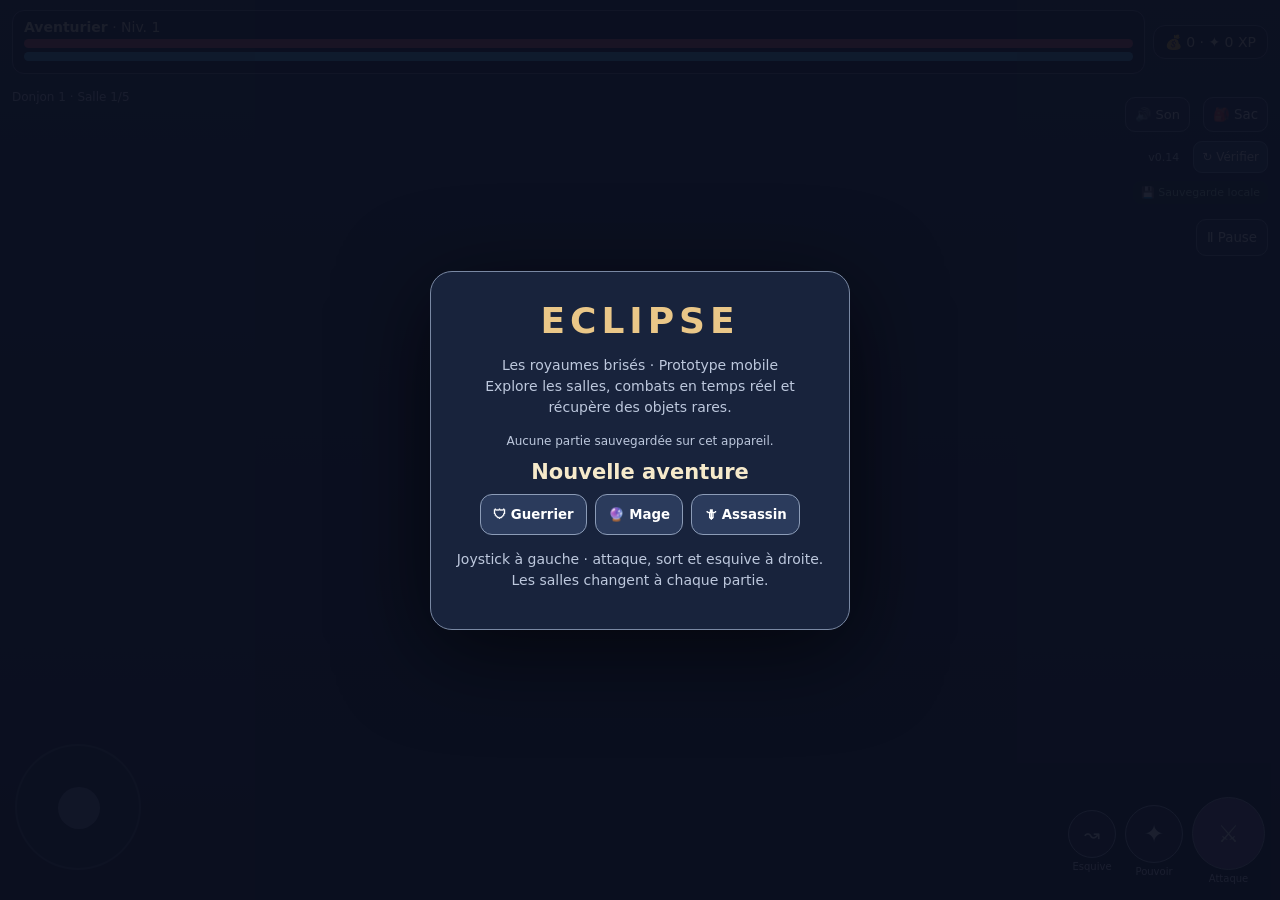
==== commit 11e2b898: "ECLIPSE 0.14: fix movement, pause, combat and save recovery Normalize joystick and projected movemen" ====
--- a/eclipse-rpg/index.html
+++ b/eclipse-rpg/index.html
@@ -1 +1,98 @@
-<!doctype html><html lang="fr"><head><meta charset="utf-8"><meta name="viewport" content="width=device-width,initial-scale=1,maximum-scale=1,user-scalable=no"><meta name="theme-color" content="#101626"><title>ECLIPSE — RPG mobile</title><style>*{box-sizing:border-box}body{margin:0;background:#0b1020;color:#f6eacb;font:14px system-ui;overflow:hidden;touch-action:none}canvas{display:block;width:100vw;height:100dvh}#hud{position:fixed;inset:0;pointer-events:none}#top{position:absolute;top:calc(env(safe-area-inset-top,0px) + 10px);left:12px;right:12px;display:flex;gap:8px;align-items:center;padding-right:0}.pill{background:#111b30d9;border:1px solid #69718a;padding:8px 11px;border-radius:12px;backdrop-filter:blur(8px)}#bars{flex:1;min-width:0;max-width:none}.bar{height:9px;background:#3a3440;border-radius:20px;overflow:hidden;margin:4px 0}.bar i{display:block;height:100%;background:#df5c69;width:100%}#mana i{background:#50bce7}#boss{position:absolute;top:80px;left:25%;width:50%;text-align:center;display:none}#boss .bar i{background:#e99b4e}#bottom{position:absolute;bottom:max(20px,env(safe-area-inset-bottom));left:15px;right:15px;display:flex;justify-content:space-between;align-items:end}.controls{pointer-events:auto;display:flex;gap:9px;align-items:center}.btn{border:1px solid #a4b1ca;border-radius:50%;width:58px;height:58px;background:#202d4be8;color:white;font-size:24px;touch-action:none}.btn:active{background:#516b9b}.btn.small{width:48px;height:48px;font-size:19px}.btn.big{width:73px;height:73px;background:#644e80}#stick{width:126px;height:126px;border:2px solid #7887a766;background:#17233c80;border-radius:50%;position:relative;touch-action:none;pointer-events:auto;user-select:none;-webkit-user-select:none}#knob{position:absolute;left:41px;top:41px;width:42px;height:42px;border-radius:50%;background:#8c9ac0bb}#toast{position:absolute;top:22%;width:100%;text-align:center;font-size:18px;font-weight:800;text-shadow:0 2px 8px black}#menu{position:fixed;inset:0;background:#0b1020ee;display:flex;align-items:center;justify-content:center;padding:20px;z-index:5}#panel{background:#18233c;border:1px solid #7988a3;border-radius:22px;padding:24px;max-width:420px;width:100%;text-align:center;box-shadow:0 20px 90px #0009}h1{font-size:36px;letter-spacing:5px;color:#eac788;margin:4px}h2{margin:10px}p{color:#bdc8dd;line-height:1.5}#classes{display:flex;gap:8px;justify-content:center;flex-wrap:wrap}#classes button,.action{border:1px solid #8c9cb7;background:#2b3b5c;color:#fff;padding:12px;border-radius:12px;font-weight:700}.action{background:#b18a4e;color:#12172a;margin-top:15px}#inventory{position:fixed;top:calc(env(safe-area-inset-top,0px) + 65px);right:10px;left:10px;margin-left:auto;background:#18233cf5;border:1px solid #8090aa;padding:15px;border-radius:14px;display:none;max-width:350px;max-height:68dvh;overflow-y:auto;pointer-events:auto;z-index:4;box-shadow:0 18px 50px #000a}#inventory .item{border:1px solid #455979;border-radius:10px;padding:9px;margin:7px 0;background:#101d32}#inventory .item button{margin-top:5px}#inventory .equipped{border-color:#eac788}#inventory button{background:#b18a4e;border:0;padding:7px;border-radius:6px}#info{position:absolute;top:calc(env(safe-area-inset-top,0px) + 90px);left:12px;font-size:12px;color:#d6dff3}#gear{position:absolute;top:calc(env(safe-area-inset-top,0px) + 97px);right:12px;pointer-events:auto;background:#23324b;border:1px solid #778ca6;color:white;border-radius:10px;padding:9px}@media(max-width:390px){.btn{width:49px;height:49px}.btn.big{width:62px;height:62px}#stick{width:112px;height:112px}#knob{left:35px;top:35px}}#updateBanner{position:fixed;z-index:12;top:max(85px,env(safe-area-inset-top));left:12px;right:12px;max-width:420px;margin:auto;background:#223956f5;border:1px solid #e4c582;border-radius:16px;padding:15px;color:#fff;box-shadow:0 12px 40px #000b;display:none;text-align:center}#updateBanner button{background:#e9c27c;color:#19233a;border:0;border-radius:10px;padding:12px 18px;font-weight:800;margin-top:9px}#updateBanner p{margin:6px 0;font-size:13px}#versionControls{position:absolute;top:calc(env(safe-area-inset-top,0px) + 141px);right:12px;display:flex;align-items:center;gap:6px;pointer-events:auto}#versionLabel{font-size:11px;color:#d8e5f7;background:#15243cdd;padding:8px;border-radius:8px}#checkUpdate{font-size:12px;color:#fff;background:#314768;border:1px solid #7894b2;border-radius:9px;padding:8px}#checkUpdate:disabled{opacity:.55}#updateBanner{top:calc(env(safe-area-inset-top,0px) + 190px)}#bottom{bottom:max(30px,env(safe-area-inset-bottom))}@media(max-width:390px){#top .pill{padding:7px}#versionControls{top:calc(env(safe-area-inset-top,0px) + 135px)}}#soundToggle{position:absolute;top:calc(env(safe-area-inset-top,0px) + 97px);right:90px;pointer-events:auto;background:#23324b;border:1px solid #778ca6;color:white;border-radius:10px;padding:9px;font-size:13px}#gear{z-index:2}@media(max-width:390px){#soundToggle{right:87px}}#saveStatus{position:absolute;top:calc(env(safe-area-inset-top,0px) + 181px);right:12px;font-size:11px;color:#a6d7bb;background:#132c32b8;border-radius:8px;padding:5px 8px;pointer-events:none}#resumeArea{margin:10px 0}#resumeArea .action{margin:5px;padding:12px 18px}#resumeArea p{font-size:12px;margin:4px}</style></head><body><canvas id="c"></canvas><div id="updateBanner" role="status"><b>🎮 Mise à jour ECLIPSE disponible !</b><p id="updateNotes">Une nouvelle version est prête.</p><button id="updateNow">Mettre à jour et relancer</button></div><div id="hud"><div id="top"><div id="bars" class="pill"><b id="who">Aventurier</b> · Niv. <span id="lvl">1</span><div class="bar"><i id="hp"></i></div><div id="mana" class="bar"><i id="mp"></i></div></div><div class="pill">💰 <span id="gold">0</span> · ✦ <span id="xp">0</span> XP</div></div><div id="info">Donjon 1 · Salle <span id="room">1</span>/5</div><div id="boss" class="pill">GARDIEN DES ABÎMES<div class="bar"><i id="bhp"></i></div></div><button id="gear" onclick="toggleBag()">🎒 Sac</button><button id="soundToggle" type="button" aria-label="Activer ou désactiver les sons">🔊 Son</button><div id="versionControls"><span id="versionLabel">v0.13</span><button id="checkUpdate" type="button">↻ Vérifier</button></div><div id="saveStatus">💾 Sauvegarde locale</div><div id="toast"></div><div id="bottom"><div id="stick"><div id="knob"></div></div><div class="controls"><button class="btn small" id="dodge">↝</button><button class="btn" id="skill">✦</button><button class="btn big" id="attack">⚔</button></div></div></div><div id="inventory"><b>🎒 Inventaire et équipement</b><p id="stats">Arme : 1.00× · Armure : 0 %</p><div id="items"></div><button onclick="toggleBag()">Fermer</button></div><div id="menu"><div id="panel"><h1>ECLIPSE</h1><p>Les royaumes brisés · Prototype mobile<br>Explore les salles, combats en temps réel et récupère des objets rares.</p><div id="resumeArea"></div><h2>Nouvelle aventure</h2><div id="classes"><button onclick="start('Guerrier')">🛡 Guerrier</button><button onclick="start('Mage')">🔮 Mage</button><button onclick="start('Assassin')">🗡 Assassin</button></div><p>Joystick à gauche · attaque, sort et esquive à droite. Les salles changent à chaque partie.</p></div></div><script>const C=document.getElementById('c'),g=C.getContext('2d');let W,H,scale,hero,enemies=[],sparks=[],loot=[],room=1,level=1,xp=0,gold=0,items=[],running=false,over=false,t=0,jo={x:0,y:0},held=false,atk=0,skill=0,dodge=0,notice=0;const R=(a,b)=>a+Math.random()*(b-a),clamp=(v,a,b)=>Math.max(a,Math.min(b,v));function resize(){W=C.width=innerWidth*devicePixelRatio;H=C.height=innerHeight*devicePixelRatio;scale=devicePixelRatio;g.setTransform(scale,0,0,scale,0,0);W=innerWidth;H=innerHeight}addEventListener('resize',resize);resize();let audioCtx=null,soundOn=true,lastImpact=0;function unlockAudio(){if(!soundOn)return;try{audioCtx=audioCtx||new (window.AudioContext||window.webkitAudioContext)();if(audioCtx.state==='suspended')audioCtx.resume()}catch(e){soundOn=false;document.getElementById('soundToggle').textContent='🔇 Son'}}function tone(freq,end,duration,type='sine',vol=.08,delay=0){if(!soundOn||!audioCtx||audioCtx.state!=='running')return;try{let now=audioCtx.currentTime+delay,o=audioCtx.createOscillator(),gain=audioCtx.createGain();o.type=type;o.frequency.setValueAtTime(Math.max(30,freq),now);o.frequency.exponentialRampToValueAtTime(Math.max(30,end),now+duration);gain.gain.setValueAtTime(.0001,now);gain.gain.exponentialRampToValueAtTime(Math.max(.0001,vol),now+.012);gain.gain.exponentialRampToValueAtTime(.0001,now+duration);o.connect(gain);gain.connect(audioCtx.destination);o.start(now);o.stop(now+duration+.02)}catch(e){}}function sfx(kind){if(kind==='attack')tone(320,95,.12,'sawtooth',.045);else if(kind==='combo'){tone(490,150,.2,'sawtooth',.07);tone(700,310,.17,'triangle',.04,.05)}else if(kind==='skill'){tone(240,760,.33,'triangle',.09);tone(520,170,.38,'sine',.05,.09)}else if(kind==='dodge')tone(540,190,.16,'triangle',.045);else if(kind==='hit')tone(130,58,.15,'square',.025);else if(kind==='loot'){tone(520,740,.11,'sine',.06);tone(740,1060,.18,'sine',.06,.11)}else if(kind==='level'){[440,554,659,880].forEach((n,i)=>tone(n,n*1.05,.22,'sine',.065,i*.1))}else if(kind==='boss'){tone(170,80,.55,'sawtooth',.07);tone(110,55,.6,'triangle',.06,.16)}else if(kind==='death')tone(320,55,.8,'triangle',.075)}document.getElementById('soundToggle').addEventListener('click',()=>{soundOn=!soundOn;document.getElementById('soundToggle').textContent=soundOn?'🔊 Son':'🔇 Son';if(soundOn){unlockAudio();sfx('loot')}});const SAVE_KEY='eclipse_rpg_save_v1';let saveClock=0;function saveGame(){if(!running||!hero)return;try{const data={schema:1,hero:{...hero},room,level,xp,gold,items:items.map(l=>({...l})),enemies:enemies.map(e=>({...e})),loot:loot.map(l=>({...l})),savedAt:Date.now()};localStorage.setItem(SAVE_KEY,JSON.stringify(data));const el=document.getElementById('saveStatus');el.textContent='✓ Sauvegardé';}catch(e){document.getElementById('saveStatus').textContent='⚠ Sauvegarde indisponible'}}function readSave(){try{const data=JSON.parse(localStorage.getItem(SAVE_KEY)||'null');if(!data||data.schema!==1||!data.hero||!['Guerrier','Mage','Assassin'].includes(data.hero.cls)||!Number.isFinite(data.room)||data.room<1||!Array.isArray(data.items)||!Array.isArray(data.enemies)||!Array.isArray(data.loot))return null;return data}catch(e){return null}}function showResume(){const data=readSave(),el=document.getElementById('resumeArea');if(data){const when=new Date(data.savedAt||Date.now()).toLocaleString('fr-FR',{day:'2-digit',month:'2-digit',hour:'2-digit',minute:'2-digit'});el.innerHTML='<button class="action" onclick="resumeGame()">▶ Reprendre ma partie</button><p>'+data.hero.cls+' · Niveau '+data.level+' · Salle '+data.room+' · '+when+'</p>'}else el.innerHTML='<p>Aucune partie sauvegardée sur cet appareil.</p>'}function resumeGame(){const data=readSave();if(!data){showResume();return}unlockAudio();hero=data.hero;room=data.room;level=data.level;xp=data.xp;gold=data.gold;items=data.items.map((l,i)=>({...l,id:l.id||'ancien-'+i,slot:l.slot||(l.name&&l.name.includes('Armure')?'armor':'weapon')}));hero.equipped=hero.equipped||{weapon:null,armor:null};if(!hero.equipped.weapon&&items.length){const best=items.filter(l=>l.slot==='weapon').sort((a,b)=>b.power-a.power)[0];if(best)hero.equipped.weapon=best.id}syncEquipment();enemies=data.enemies;loot=data.loot;hazards=[];bolts=[];slashes=[];sparks=[];combo=0;comboWindow=0;atk=skill=dodge=invuln=0;hero.hp=Math.max(1,Math.min(hero.max,hero.hp));hero.mp=Math.max(0,Math.min(100,hero.mp));running=true;over=false;document.getElementById('menu').style.display='none';document.getElementById('room').textContent=room%5||5;document.getElementById('boss').style.display=room%5===0?'block':'none';toast('Bon retour dans ECLIPSE !');saveClock=0}function start(cls){unlockAudio();hero={x:0,y:0,hp:100,max:100,mp:100,cls,dir:1,weapon:1,defense:0,equipped:{weapon:null,armor:null}};room=1;level=1;xp=gold=0;items=[];try{localStorage.removeItem(SAVE_KEY)}catch(e){}running=true;over=false;document.getElementById('menu').style.display='none';spawn();saveGame();toast('Entre dans les ruines !')}let combo=0,comboWindow=0,slashes=[],bolts=[],hazards=[],invuln=0,skillMax=4,dodgeMax=2.5;function spawn(){enemies=[];loot=[];hazards=[];bolts=[];slashes=[];combo=0;comboWindow=0;hero.x=hero.y=0;hero.hp=Math.min(hero.max,hero.hp+24);hero.mp=100;let n=room%5===0?1:3+Math.min(room,6);for(let i=0;i<n;i++){let boss=room%5===0;let x=R(-320,320),y=R(-270,270);if(Math.hypot(x,y)<140)x+=220;let type=boss?'boss':(['brute','archer','stalker'][Math.floor(R(0,3))]);let hp=boss?330+room*32:type==='brute'?85+room*12:40+room*8;enemies.push({x,y,hp,max:hp,boss,type,spd:boss?46:type==='stalker'?93:type==='brute'?32:55,hit:0,phase:R(0,6),r:boss?35:type==='brute'?26:18,cool:R(.5,1.8),wind:0,charge:0,aimX:0,aimY:0})}document.getElementById('room').textContent=room%5||5;document.getElementById('boss').style.display=room%5===0?'block':'none'}function toast(s){let el=document.getElementById('toast');el.textContent=s;notice=performance.now()+1900}function hit(dmg,range,special){let targets=enemies.filter(e=>e.hp>0&&Math.hypot(e.x-hero.x,e.y-hero.y)<range);targets.sort((a,b)=>Math.hypot(a.x-hero.x,a.y-hero.y)-Math.hypot(b.x-hero.x,b.y-hero.y));for(let e of targets.slice(0,special?12:1)){e.hp-=dmg;e.hit=.2;sparks.push({x:e.x,y:e.y,text:'-'+Math.round(dmg),life:.65,color:special?'#8fe5ff':'#ffe1a1'});if(special){let dx=e.x-hero.x,dy=e.y-hero.y,len=Math.hypot(dx,dy)||1;e.x=clamp(e.x+dx/len*35,-440,440);e.y=clamp(e.y+dy/len*35,-350,350)}}}function attack(){if(!running||atk>0)return;combo=comboWindow>0?(combo%3)+1:1;comboWindow=.85;sfx(combo===3?'combo':'attack');atk=hero.cls==='Assassin'?.20:.31;let range=hero.cls==='Mage'?185:combo===3?115:90;let dmg=(hero.cls==='Mage'?22:19)*hero.weapon*(combo===3?2:combo===2?1.25:1);hit(dmg,range,false);slashes.push({x:hero.x,y:hero.y,life:.3,max:.3,r:range,combo,dir:hero.dir,color:hero.cls==='Mage'?'#83dfff':combo===3?'#ffd17c':'#fff2bd'});if(combo===3){sparks.push({x:hero.x,y:hero.y-35,text:'COMBO ×3',life:.8,color:'#ffd37a'})}}function cast(){if(!running||skill>0||hero.mp<30)return;hero.mp-=30;sfx('skill');skillMax=hero.cls==='Mage'?2.7:4;skill=skillMax;let range=hero.cls==='Mage'?245:hero.cls==='Assassin'?175:160;let dmg=(hero.cls==='Mage'?72:hero.cls==='Assassin'?57:49)*hero.weapon;hit(dmg,range,true);slashes.push({x:hero.x,y:hero.y,life:.65,max:.65,r:range,combo:4,dir:hero.dir,color:hero.cls==='Mage'?'#66e9ff':hero.cls==='Assassin'?'#b58aff':'#ffc76e'});sparks.push({x:hero.x,y:hero.y,text:hero.cls==='Mage'?'NOVA':hero.cls==='Assassin'?'OMBRE':'ONDE',life:.8,color:'#74dfff'})}function evade(){if(!running||dodge>0)return;dodge=dodgeMax;sfx('dodge');invuln=.55;let dx=jo.x||hero.dir,dy=jo.y,len=Math.hypot(dx,dy)||1;hero.x=clamp(hero.x+dx/len*165,-440,440);hero.y=clamp(hero.y+dy/len*165,-350,350);sparks.push({x:hero.x,y:hero.y,text:'ESQUIVE',life:.5,color:'#a0e8ff'})}document.getElementById('attack').addEventListener('pointerdown',e=>{e.preventDefault();held=true;attack()});['pointerup','pointercancel','pointerleave'].forEach(ev=>document.getElementById('attack').addEventListener(ev,()=>held=false));document.getElementById('skill').addEventListener('pointerdown',e=>{e.preventDefault();cast()});document.getElementById('dodge').addEventListener('pointerdown',e=>{e.preventDefault();evade()});let stick=document.getElementById('stick'),knob=document.getElementById('knob'),activeTouch=null,activePointer=null;function moveStick(e){let b=stick.getBoundingClientRect(),dx=e.clientX-(b.left+b.width/2),dy=e.clientY-(b.top+b.height/2),m=Math.hypot(dx,dy)||1,p=Math.min(m,b.width*.25);jo.x=dx/m*p/(b.width*.25);jo.y=dy/m*p/(b.width*.32);knob.style.transform='translate('+jo.x*(b.width*.28)+'px,'+jo.y*(b.width*.28)+'px)'}function reset(){jo.x=jo.y=0;knob.style.transform='';activeTouch=null;activePointer=null}function withinStick(x,y){let b=stick.getBoundingClientRect();return x>=b.left-22&&x<=b.right+22&&y>=b.top-22&&y<=b.bottom+22}document.addEventListener('touchstart',e=>{if(activeTouch!==null)return;for(let t of e.changedTouches){if(withinStick(t.clientX,t.clientY)){activeTouch=t.identifier;moveStick(t);e.preventDefault();break}}},{passive:false,capture:true});document.addEventListener('touchmove',e=>{if(activeTouch===null)return;for(let t of e.changedTouches){if(t.identifier===activeTouch){moveStick(t);e.preventDefault();break}}},{passive:false,capture:true});document.addEventListener('touchend',e=>{for(let t of e.changedTouches){if(t.identifier===activeTouch){reset();break}}},{passive:false,capture:true});document.addEventListener('touchcancel',e=>{for(let t of e.changedTouches){if(t.identifier===activeTouch){reset();break}}},{passive:false,capture:true});stick.addEventListener('pointerdown',e=>{if(e.pointerType==='touch')return;activePointer=e.pointerId;try{stick.setPointerCapture(e.pointerId)}catch(err){}moveStick(e)});document.addEventListener('pointermove',e=>{if(e.pointerType!=='touch'&&activePointer===e.pointerId)moveStick(e)});document.addEventListener('pointerup',e=>{if(activePointer===e.pointerId)reset()});document.addEventListener('pointercancel',e=>{if(activePointer===e.pointerId)reset()});let keys={};addEventListener('keydown',e=>{keys[e.key.toLowerCase()]=true;if(e.code==='Space')attack();if(e.key==='e')cast();if(e.key==='Shift')evade()});addEventListener('keyup',e=>keys[e.key.toLowerCase()]=false);function syncEquipment(){if(!hero)return;hero.equipped=hero.equipped||{weapon:null,armor:null};const w=items.find(l=>l.id===hero.equipped.weapon&&l.slot==='weapon'),a=items.find(l=>l.id===hero.equipped.armor&&l.slot==='armor');hero.weapon=w?Number(w.power)||1:1;hero.defense=a?Math.min(.5,Math.max(0,(Number(a.power)||1)-1)*.35):0}function equipItem(id){if(!hero)return;const item=items.find(l=>l.id===id);if(!item)return;hero.equipped=hero.equipped||{weapon:null,armor:null};hero.equipped[item.slot]=hero.equipped[item.slot]===id?null:id;syncEquipment();sfx('loot');saveGame();renderBag()}function renderBag(){if(!hero)return;syncEquipment();document.getElementById('stats').textContent='⚔ Puissance '+hero.weapon.toFixed(2)+'× · 🛡 Réduction '+Math.round(hero.defense*100)+' %';const el=document.getElementById('items');el.replaceChildren();if(!items.length){const p=document.createElement('p');p.textContent='Aucun équipement pour le moment.';el.appendChild(p);return}for(const item of items){const chosen=hero.equipped[item.slot]===item.id;const box=document.createElement('div');box.className='item'+(chosen?' equipped':'');const label=document.createElement('div');label.style.color=item.color||'#d8e5f7';label.textContent=(item.slot==='armor'?'🛡 ':'⚔ ')+item.name;const desc=document.createElement('div');desc.textContent=item.slot==='armor'?'Défense : '+Math.round(Math.min(.5,Math.max(0,item.power-1)*.35)*100)+' %':'Dégâts : '+Number(item.power).toFixed(2)+'×';const current=items.find(l=>l.id===hero.equipped[item.slot]);const comparison=document.createElement('small');comparison.style.display='block';comparison.textContent=current&&!chosen?'Écart : '+(item.power>=current.power?'+':'')+(item.power-current.power).toFixed(2):chosen?'✓ Actuellement équipé':'Aucun objet équipé';const btn=document.createElement('button');btn.textContent=chosen?'Retirer':'Équiper';btn.addEventListener('click',()=>equipItem(item.id));box.append(label,desc,comparison,btn);el.appendChild(box)}}function toggleBag(){let el=document.getElementById('inventory');const opening=el.style.display!=='block';el.style.display=opening?'block':'none';if(opening)renderBag()}function drop(x,y){let q=Math.random(),rar=q>.96?4:q>.8?3:q>.48?2:1,colors=['','#a4c6ee','#66df91','#b68aff','#ffbf60'],names=['','Commun','Rare','Épique','Légendaire'];let armor=Math.random()<.35;loot.push({id:'obj-'+Date.now()+'-'+Math.random().toString(36).slice(2,9),x,y,rar,color:colors[rar],slot:armor?'armor':'weapon',name:names[rar]+' · '+(armor?'Armure':['Lame','Bâton','Dague'][Math.floor(R(0,3))]),power:Number((1+rar*.13+room*.025).toFixed(3))})}function update(dt){if(!running)return;saveClock+=dt;if(saveClock>=5){saveClock=0;saveGame()}t+=dt;invuln=Math.max(0,invuln-dt);comboWindow=Math.max(0,comboWindow-dt);slashes=slashes.filter(s=>(s.life-=dt)>0);atk=Math.max(0,atk-dt);skill=Math.max(0,skill-dt);dodge=Math.max(0,dodge-dt);hero.mp=Math.min(100,hero.mp+dt*7);let dx=jo.x+(keys.d?1:0)-(keys.a?1:0),dy=jo.y+(keys.s?1:0)-(keys.w?1:0),m=Math.hypot(dx,dy);if(m>.08){hero.x=clamp(hero.x+dx/Math.max(1,m)*285*dt,-440,440);hero.y=clamp(hero.y+dy/Math.max(1,m)*285*dt,-350,350);hero.dir=dx<0?-1:1}if(held&&atk===0)attack();for(let e of enemies){let d=Math.hypot(hero.x-e.x,hero.y-e.y)||1;e.cool-=dt;e.hit=Math.max(0,e.hit-dt);if(e.wind>0){e.wind-=dt;if(e.wind<=0){if(e.type==='archer'){let len=Math.hypot(e.aimX-e.x,e.aimY-e.y)||1;bolts.push({x:e.x,y:e.y,vx:(e.aimX-e.x)/len*225,vy:(e.aimY-e.y)/len*225,life:2.8,r:9,color:'#e8a4f8',damage:19})}else{hazards.push({x:e.aimX,y:e.aimY,r:e.boss?105:65,life:.38,damage:e.boss?37:23,done:false});if(e.boss){for(let k=0;k<6;k++){let a=k*Math.PI/3+t;bolts.push({x:e.x,y:e.y,vx:Math.cos(a)*160,vy:Math.sin(a)*160,life:3,r:10,color:'#fda96c',damage:18})}}}e.cool=e.boss?2.6:e.type==='archer'?2.2:2.4}continue}if(e.type==='archer'){if(d<150){e.x-=(hero.x-e.x)/d*e.spd*dt;e.y-=(hero.y-e.y)/d*e.spd*dt}else if(d>230){e.x+=(hero.x-e.x)/d*e.spd*dt;e.y+=(hero.y-e.y)/d*e.spd*dt}if(e.cool<=0){e.wind=.6;e.aimX=hero.x;e.aimY=hero.y}}else if(e.boss||e.type==='brute'){if(d>(e.boss?90:55)){e.x+=(hero.x-e.x)/d*e.spd*dt;e.y+=(hero.y-e.y)/d*e.spd*dt}if(e.cool<=0&&d<(e.boss?290:130)){e.wind=e.boss?1.1:.85;e.aimX=hero.x;e.aimY=hero.y}}else{if(d>e.r+23){e.x+=(hero.x-e.x)/d*e.spd*dt;e.y+=(hero.y-e.y)/d*e.spd*dt}else if(invuln<=0&&e.hit<=0){hero.hp-=dt*16*(1-(hero.defense||0))}}e.x=clamp(e.x,-440,440);e.y=clamp(e.y,-350,350)}for(let b of bolts){b.x+=b.vx*dt;b.y+=b.vy*dt;b.life-=dt;if(invuln<=0&&Math.hypot(b.x-hero.x,b.y-hero.y)<b.r+17){hero.hp-=b.damage*(1-(hero.defense||0));sfx('hit');invuln=.35;b.life=0;sparks.push({x:hero.x,y:hero.y,text:'-'+b.damage,life:.6,color:'#ff8199'})}}bolts=bolts.filter(b=>b.life>0);for(let h of hazards){h.life-=dt;if(!h.done&&h.life<.25){h.done=true;if(invuln<=0&&Math.hypot(h.x-hero.x,h.y-hero.y)<h.r){hero.hp-=h.damage*(1-(hero.defense||0));sfx('hit');invuln=.4;sparks.push({x:hero.x,y:hero.y,text:'-'+h.damage,life:.6,color:'#ff8199'})}}}hazards=hazards.filter(h=>h.life>0);if(hero.hp<=0){sfx('death');try{localStorage.removeItem(SAVE_KEY)}catch(e){}running=false;over=true;document.getElementById('menu').style.display='flex';document.getElementById('panel').innerHTML='<h1>ÉCHEC</h1><p>Tu as atteint la salle '+room+'. Repars à l’aventure !</p><button class="action" onclick="location.reload()">Rejouer</button>'}for(let e of enemies.filter(e=>e.hp<=0)){xp+=e.boss?110:20;gold+=e.boss?100:15;if(Math.random()<.55||e.boss)drop(e.x,e.y)}enemies=enemies.filter(e=>e.hp>0);for(let l of loot.filter(l=>Math.hypot(hero.x-l.x,hero.y-l.y)<40)){items.push(l);sfx('loot');toast('Butin : '+l.name+' (dans le sac)')}loot=loot.filter(l=>Math.hypot(hero.x-l.x,hero.y-l.y)>=40);if(xp>=level*100){sfx('level');xp-=level*100;level++;hero.max+=20;hero.hp=hero.max;toast('NIVEAU '+level+' !')}if(!enemies.length&&!loot.length){room++;spawn();saveGame();if(room%5===0)sfx('boss');toast(room%5===0?'BOSS !':'Salle '+room)}sparks=sparks.filter(s=>(s.life-=dt)>0);document.getElementById('who').textContent=hero.cls;document.getElementById('lvl').textContent=level;document.getElementById('hp').style.width=clamp(hero.hp/hero.max*100,0,100)+'%';document.getElementById('mp').style.width=hero.mp+'%';document.getElementById('gold').textContent=gold;document.getElementById('xp').textContent=xp;if(room%5===0&&enemies[0])document.getElementById('bhp').style.width=100*enemies[0].hp/enemies[0].max+'%';document.getElementById('skill').textContent=skill>0?Math.ceil(skill)+'s':'✦';document.getElementById('dodge').textContent=dodge>0?Math.ceil(dodge)+'s':'↝';if(performance.now()>notice)document.getElementById('toast').textContent=''}function diamond(x,y,w,h,c){g.fillStyle=c;g.beginPath();g.moveTo(x,y-h);g.lineTo(x+w,y);g.lineTo(x,y+h);g.lineTo(x-w,y);g.closePath();g.fill()}function draw(){g.clearRect(0,0,W,H);let bg=g.createLinearGradient(0,0,0,H);bg.addColorStop(0,'#172940');bg.addColorStop(1,'#0c1022');g.fillStyle=bg;g.fillRect(0,0,W,H);if(!hero)return;let s=Math.min(W/520,H/750,1.28),ox=W/2-hero.x*s,oy=H*.46-hero.y*s*.62;g.save();g.translate(ox,oy);g.scale(s,s*.62);for(let i=-11;i<=11;i++)for(let j=-10;j<=10;j++){let x=i*80,y=j*80;if(Math.abs(x)>500||Math.abs(y)>420)continue;diamond(x,y,79,79,(i+j)%2?'#263c49':'#304b56');g.strokeStyle='#8bb7b81c';g.lineWidth=2;g.beginPath();g.moveTo(x,y-39);g.lineTo(x+39,y);g.lineTo(x,y+39);g.lineTo(x-39,y);g.closePath();g.stroke()}for(let i=0;i<30;i++){let x=Math.sin(i*17.8)*490,y=Math.cos(i*23.2)*395;g.shadowColor=i%3?'#47b8b4':'#9b6bc8';g.shadowBlur=10;diamond(x,y,13,17,i%3?'#467c78':'#775a91');g.shadowBlur=0}function figure(x,y,r,color,health,shadow){g.fillStyle='#03091488';g.beginPath();g.ellipse(x,y+8,r*1.3,r*.6,0,0,7);g.fill();g.fillStyle=color;g.beginPath();g.arc(x,y-r*.45,r,0,7);g.fill();g.fillStyle='#f4e5c8';g.beginPath();g.arc(x,y-r*1.25,r*.48,0,7);g.fill();if(health<1){g.fillStyle='#250d1c';g.fillRect(x-r,y-r*2.4,r*2,5);g.fillStyle='#df6674';g.fillRect(x-r,y-r*2.4,r*2*health,5)}}for(let e of enemies.filter(e=>e.wind>0)){g.strokeStyle=e.boss?'#ff9a6b':'#e2a1ff';g.lineWidth=5;g.globalAlpha=.4+.35*Math.sin(t*15);g.beginPath();g.arc(e.aimX,e.aimY,e.boss?105:e.type==='brute'?65:24,0,7);g.stroke();g.globalAlpha=1}for(let h of hazards){g.fillStyle='#ff8d6844';g.beginPath();g.arc(h.x,h.y,h.r,0,7);g.fill()}for(let b of bolts){g.shadowColor=b.color;g.shadowBlur=15;g.fillStyle=b.color;g.beginPath();g.arc(b.x,b.y,b.r,0,7);g.fill();g.shadowBlur=0}for(let l of loot){g.shadowBlur=22;g.shadowColor=l.color;diamond(l.x,l.y,12,18,l.color);g.shadowBlur=0}function warrior(x,y,r,body,face,kind,phase){g.save();g.translate(x,y);let bob=Math.sin(t*5+phase)*2;g.translate(0,bob);g.fillStyle='#07111dcc';g.beginPath();g.ellipse(0,12,r*1.45,r*.62,0,0,7);g.fill();g.strokeStyle=kind==='hero'?'#a3f3ef77':kind==='boss'?'#ff8c6977':'#b99dcb44';g.lineWidth=2;g.stroke();g.shadowColor=body;g.shadowBlur=kind==='hero'?16:kind==='boss'?22:6;g.fillStyle=body;g.beginPath();g.moveTo(-r*.85,-r*.2);g.lineTo(-r*.55,-r*1.65);g.lineTo(r*.55,-r*1.65);g.lineTo(r*.85,-r*.2);g.closePath();g.fill();g.shadowBlur=0;g.fillStyle='#101a2a';g.fillRect(-r*.65,-r*.15,r*.48,r*.75);g.fillRect(r*.17,-r*.15,r*.48,r*.75);g.fillStyle=kind==='hero'?'#f1d59a':'#8f718f';g.fillRect(-r*.75,-r*1.38,r*.27,r*.6);g.fillRect(r*.48,-r*1.38,r*.27,r*.6);g.strokeStyle=kind==='hero'?'#8ce6ee':'#bb819c';g.lineWidth=2;g.beginPath();g.moveTo(-r*.42,-r*.55);g.lineTo(r*.42,-r*.55);g.stroke();g.fillStyle='#d9b78e';g.beginPath();g.arc(0,-r*1.77,r*.48,0,7);g.fill();g.fillStyle=face;g.beginPath();g.moveTo(-r*.6,-r*1.95);g.lineTo(0,-r*2.45);g.lineTo(r*.6,-r*1.95);g.lineTo(r*.5,-r*1.65);g.lineTo(-r*.5,-r*1.65);g.fill();g.shadowColor=kind==='hero'?'#7ef2f9':'#ff9a8a';g.shadowBlur=7;g.fillStyle=kind==='hero'?'#aafaff':'#ffb5a5';g.fillRect(-r*.29,-r*1.83,r*.18,3);g.fillRect(r*.12,-r*1.83,r*.18,3);g.shadowBlur=0;g.strokeStyle=kind==='hero'?'#f5d49c':'#eeb1aa';g.lineWidth=kind==='boss'?7:4;g.beginPath();g.moveTo(r*.8,-r*1.1);g.lineTo(r*1.25,-r*2.3);g.stroke();g.fillStyle='#f9f0d5';g.beginPath();g.moveTo(r*1.25,-r*2.3);g.lineTo(r*1.1,-r*2.7);g.lineTo(r*1.4,-r*2.35);g.fill();if(kind==='boss'){g.strokeStyle='#ff835c';g.lineWidth=4;g.beginPath();g.arc(0,-r*.9,r*1.45,0,Math.PI*2);g.stroke()}g.restore()}for(let e of enemies){let col=e.hit>0?'#fff2cc':e.boss?'#9f5d55':'#7d506d';warrior(e.x,e.y,e.r,col,e.boss?'#4b2036':'#41293f',e.boss?'boss':'enemy',e.phase);if(e.hp<e.max){g.fillStyle='#210d20';g.fillRect(e.x-e.r,e.y-e.r*3.1,e.r*2,5);g.fillStyle='#e66d80';g.fillRect(e.x-e.r,e.y-e.r*3.1,e.r*2*e.hp/e.max,5)}}let color=hero.cls==='Mage'?'#56a7da':hero.cls==='Assassin'?'#8660b8':'#b59b65';warrior(hero.x,hero.y,25,color,hero.cls==='Mage'?'#1b446a':hero.cls==='Assassin'?'#33264d':'#604a34','hero',0);for(let s of slashes){g.strokeStyle=s.color;g.shadowColor=s.color;g.shadowBlur=24;g.lineWidth=s.combo===4?9:7;g.globalAlpha=s.life/s.max;g.beginPath();if(s.combo===4)g.arc(s.x,s.y,s.r*(1-s.life/s.max*.35),0,7);else g.arc(s.x,s.y-10,s.r*.8,s.dir===1?-.9:2.1,s.dir===1?1.2:4.2);g.stroke();g.shadowBlur=0;g.globalAlpha=1}for(let p of sparks){g.globalAlpha=clamp(p.life*2,0,1);g.fillStyle=p.color;g.font='bold 24px system-ui';g.textAlign='center';g.fillText(p.text,p.x,p.y-45+(1-p.life)*-35);g.globalAlpha=1}g.restore();g.fillStyle='#fff9';g.font='12px system-ui';g.textAlign='center';g.fillText('',W/2,H-8)}let last=performance.now();function frame(now){let dt=Math.min(.04,(now-last)/1000);last=now;update(dt);draw();requestAnimationFrame(frame)}requestAnimationFrame(frame);showResume();document.addEventListener('visibilitychange',()=>{if(document.hidden)saveGame()});window.addEventListener('pagehide',saveGame);const ECLIPSE_VERSION=13;let availableVersion=ECLIPSE_VERSION;async function checkForUpdate(manual=false){const btn=document.getElementById('checkUpdate');if(manual){btn.disabled=true;btn.textContent='Vérification…'}try{const res=await fetch('./version.json?check='+Date.now(),{cache:'no-store'});if(!res.ok)return;const info=await res.json();const next=Number(info.version);if(Number.isFinite(next)&&next>availableVersion){availableVersion=next;document.getElementById('updateNotes').textContent=info.notes||'Une nouvelle version est prête.';document.getElementById('updateBanner').style.display='block'}else if(manual){toast('ECLIPSE est à jour · v0.'+ECLIPSE_VERSION)}}catch(e){if(manual)toast('Connexion indisponible : réessaie')}finally{if(manual){btn.disabled=false;btn.textContent='↻ Vérifier'}}}document.getElementById('updateNow').addEventListener('click',()=>{const u=new URL(location.href);u.searchParams.set('v',String(availableVersion));location.replace(u.href)});document.getElementById('checkUpdate').addEventListener('click',()=>checkForUpdate(true));checkForUpdate();setInterval(checkForUpdate,30000);document.addEventListener('visibilitychange',()=>{if(!document.hidden)checkForUpdate()});</script></body></html>+<!doctype html>
+<html lang="fr">
+  <head>
+    <meta charset="utf-8" />
+    <meta
+      name="viewport"
+      content="width=device-width,initial-scale=1,maximum-scale=1,user-scalable=no,viewport-fit=cover"
+    />
+    <meta name="theme-color" content="#101626" />
+    <title>ECLIPSE — RPG mobile</title>
+    <link rel="stylesheet" href="./styles.css?v=14" />
+  </head>
+  <body>
+    <canvas id="c"></canvas>
+    <div id="updateBanner" role="status">
+      <b>🎮 Mise à jour ECLIPSE disponible !</b>
+      <p id="updateNotes">Une nouvelle version est prête.</p>
+      <button id="updateNow">Mettre à jour et relancer</button>
+    </div>
+    <div id="hud">
+      <div id="top">
+        <div id="bars" class="pill">
+          <b id="who">Aventurier</b> · Niv. <span id="lvl">1</span>
+          <div class="bar"><i id="hp"></i></div>
+          <div id="mana" class="bar"><i id="mp"></i></div>
+        </div>
+        <div class="pill">
+          💰 <span id="gold">0</span> · ✦ <span id="xp">0</span> XP
+        </div>
+      </div>
+      <div id="info">
+        Donjon <span id="dungeon">1</span> · Salle <span id="room">1</span>/5
+      </div>
+      <div id="boss" class="pill">
+        GARDIEN DES ABÎMES
+        <div class="bar"><i id="bhp"></i></div>
+      </div>
+      <button id="gear" onclick="toggleBag()">🎒 Sac</button
+      ><button
+        id="soundToggle"
+        type="button"
+        aria-label="Activer ou désactiver les sons"
+      >
+        🔊 Son
+      </button>
+      <div id="versionControls">
+        <span id="versionLabel">v0.14</span
+        ><button id="checkUpdate" type="button">↻ Vérifier</button>
+      </div>
+      <div id="saveStatus">💾 Sauvegarde locale</div>
+      <div id="toast" role="status"></div>
+      <button id="pauseButton" aria-label="Mettre en pause">Ⅱ Pause</button
+      ><button id="nextRoom" hidden>Récupérer le butin et continuer →</button>
+      <div id="bottom">
+        <div id="stick"><div id="knob"></div></div>
+        <div class="controls">
+          <button class="btn small" id="dodge" aria-label="Esquive">↝</button
+          ><button class="btn" id="skill" aria-label="Pouvoir">✦</button
+          ><button class="btn big" id="attack" aria-label="Attaque">⚔</button>
+        </div>
+      </div>
+    </div>
+    <div id="inventory">
+      <b>🎒 Inventaire et équipement</b>
+      <p id="stats">Arme : 1.00× · Armure : 0 %</p>
+      <div id="items"></div>
+      <button onclick="toggleBag()">Fermer</button>
+    </div>
+    <div id="pauseOverlay" hidden>
+      <section>
+        <h2>Partie en pause</h2>
+        <p>Ton aventure t’attend.</p>
+        <button id="resumeButton" class="action">▶ Reprendre</button>
+      </section>
+    </div>
+    <div id="menu">
+      <div id="panel">
+        <h1>ECLIPSE</h1>
+        <p>
+          Les royaumes brisés · Prototype mobile<br />Explore les salles,
+          combats en temps réel et récupère des objets rares.
+        </p>
+        <div id="resumeArea"></div>
+        <h2>Nouvelle aventure</h2>
+        <div id="classes">
+          <button onclick="start('Guerrier')">🛡 Guerrier</button
+          ><button onclick="start('Mage')">🔮 Mage</button
+          ><button onclick="start('Assassin')">🗡 Assassin</button>
+        </div>
+        <p>
+          Joystick à gauche · attaque, sort et esquive à droite. Les salles
+          changent à chaque partie.
+        </p>
+      </div>
+    </div>
+    <script src="./game.js?v=14"></script>
+  </body>
+</html>
--- a/eclipse-rpg/styles.css
+++ b/eclipse-rpg/styles.css
@@ -0,0 +1,490 @@
+* {
+  box-sizing: border-box;
+}
+body {
+  margin: 0;
+  background: #0b1020;
+  color: #f6eacb;
+  font: 14px system-ui;
+  overflow: hidden;
+  touch-action: none;
+}
+canvas {
+  display: block;
+  width: 100vw;
+  height: 100dvh;
+}
+#hud {
+  position: fixed;
+  inset: 0;
+  pointer-events: none;
+}
+#top {
+  position: absolute;
+  top: calc(env(safe-area-inset-top, 0px) + 10px);
+  left: 12px;
+  right: 12px;
+  display: flex;
+  gap: 8px;
+  align-items: center;
+  padding-right: 0;
+}
+.pill {
+  background: #111b30d9;
+  border: 1px solid #69718a;
+  padding: 8px 11px;
+  border-radius: 12px;
+  backdrop-filter: blur(8px);
+}
+#bars {
+  flex: 1;
+  min-width: 0;
+  max-width: none;
+}
+.bar {
+  height: 9px;
+  background: #3a3440;
+  border-radius: 20px;
+  overflow: hidden;
+  margin: 4px 0;
+}
+.bar i {
+  display: block;
+  height: 100%;
+  background: #df5c69;
+  width: 100%;
+}
+#mana i {
+  background: #50bce7;
+}
+#boss {
+  position: absolute;
+  top: 80px;
+  left: 25%;
+  width: 50%;
+  text-align: center;
+  display: none;
+}
+#boss .bar i {
+  background: #e99b4e;
+}
+#bottom {
+  position: absolute;
+  bottom: max(20px, env(safe-area-inset-bottom));
+  left: 15px;
+  right: 15px;
+  display: flex;
+  justify-content: space-between;
+  align-items: end;
+}
+.controls {
+  pointer-events: auto;
+  display: flex;
+  gap: 9px;
+  align-items: center;
+}
+.btn {
+  border: 1px solid #a4b1ca;
+  border-radius: 50%;
+  width: 58px;
+  height: 58px;
+  background: #202d4be8;
+  color: white;
+  font-size: 24px;
+  touch-action: none;
+}
+.btn:active {
+  background: #516b9b;
+}
+.btn.small {
+  width: 48px;
+  height: 48px;
+  font-size: 19px;
+}
+.btn.big {
+  width: 73px;
+  height: 73px;
+  background: #644e80;
+}
+#stick {
+  width: 126px;
+  height: 126px;
+  border: 2px solid #7887a766;
+  background: #17233c80;
+  border-radius: 50%;
+  position: relative;
+  touch-action: none;
+  pointer-events: auto;
+  user-select: none;
+  -webkit-user-select: none;
+}
+#knob {
+  position: absolute;
+  left: 41px;
+  top: 41px;
+  width: 42px;
+  height: 42px;
+  border-radius: 50%;
+  background: #8c9ac0bb;
+}
+#toast {
+  position: absolute;
+  top: 22%;
+  width: 100%;
+  text-align: center;
+  font-size: 18px;
+  font-weight: 800;
+  text-shadow: 0 2px 8px black;
+}
+#menu {
+  position: fixed;
+  inset: 0;
+  background: #0b1020ee;
+  display: flex;
+  align-items: center;
+  justify-content: center;
+  padding: 20px;
+  z-index: 5;
+}
+#panel {
+  background: #18233c;
+  border: 1px solid #7988a3;
+  border-radius: 22px;
+  padding: 24px;
+  max-width: 420px;
+  width: 100%;
+  text-align: center;
+  box-shadow: 0 20px 90px #0009;
+}
+h1 {
+  font-size: 36px;
+  letter-spacing: 5px;
+  color: #eac788;
+  margin: 4px;
+}
+h2 {
+  margin: 10px;
+}
+p {
+  color: #bdc8dd;
+  line-height: 1.5;
+}
+#classes {
+  display: flex;
+  gap: 8px;
+  justify-content: center;
+  flex-wrap: wrap;
+}
+#classes button,
+.action {
+  border: 1px solid #8c9cb7;
+  background: #2b3b5c;
+  color: #fff;
+  padding: 12px;
+  border-radius: 12px;
+  font-weight: 700;
+}
+.action {
+  background: #b18a4e;
+  color: #12172a;
+  margin-top: 15px;
+}
+#inventory {
+  position: fixed;
+  top: calc(env(safe-area-inset-top, 0px) + 65px);
+  right: 10px;
+  left: 10px;
+  margin-left: auto;
+  background: #18233cf5;
+  border: 1px solid #8090aa;
+  padding: 15px;
+  border-radius: 14px;
+  display: none;
+  max-width: 350px;
+  max-height: 68dvh;
+  overflow-y: auto;
+  pointer-events: auto;
+  z-index: 4;
+  box-shadow: 0 18px 50px #000a;
+}
+#inventory .item {
+  border: 1px solid #455979;
+  border-radius: 10px;
+  padding: 9px;
+  margin: 7px 0;
+  background: #101d32;
+}
+#inventory .item button {
+  margin-top: 5px;
+}
+#inventory .equipped {
+  border-color: #eac788;
+}
+#inventory button {
+  background: #b18a4e;
+  border: 0;
+  padding: 7px;
+  border-radius: 6px;
+}
+#info {
+  position: absolute;
+  top: calc(env(safe-area-inset-top, 0px) + 90px);
+  left: 12px;
+  font-size: 12px;
+  color: #d6dff3;
+}
+#gear {
+  position: absolute;
+  top: calc(env(safe-area-inset-top, 0px) + 97px);
+  right: 12px;
+  pointer-events: auto;
+  background: #23324b;
+  border: 1px solid #778ca6;
+  color: white;
+  border-radius: 10px;
+  padding: 9px;
+}
+@media (max-width: 390px) {
+  .btn {
+    width: 49px;
+    height: 49px;
+  }
+  .btn.big {
+    width: 62px;
+    height: 62px;
+  }
+  #stick {
+    width: 112px;
+    height: 112px;
+  }
+  #knob {
+    left: 35px;
+    top: 35px;
+  }
+}
+#updateBanner {
+  position: fixed;
+  z-index: 12;
+  top: max(85px, env(safe-area-inset-top));
+  left: 12px;
+  right: 12px;
+  max-width: 420px;
+  margin: auto;
+  background: #223956f5;
+  border: 1px solid #e4c582;
+  border-radius: 16px;
+  padding: 15px;
+  color: #fff;
+  box-shadow: 0 12px 40px #000b;
+  display: none;
+  text-align: center;
+}
+#updateBanner button {
+  background: #e9c27c;
+  color: #19233a;
+  border: 0;
+  border-radius: 10px;
+  padding: 12px 18px;
+  font-weight: 800;
+  margin-top: 9px;
+}
+#updateBanner p {
+  margin: 6px 0;
+  font-size: 13px;
+}
+#versionControls {
+  position: absolute;
+  top: calc(env(safe-area-inset-top, 0px) + 141px);
+  right: 12px;
+  display: flex;
+  align-items: center;
+  gap: 6px;
+  pointer-events: auto;
+}
+#versionLabel {
+  font-size: 11px;
+  color: #d8e5f7;
+  background: #15243cdd;
+  padding: 8px;
+  border-radius: 8px;
+}
+#checkUpdate {
+  font-size: 12px;
+  color: #fff;
+  background: #314768;
+  border: 1px solid #7894b2;
+  border-radius: 9px;
+  padding: 8px;
+}
+#checkUpdate:disabled {
+  opacity: 0.55;
+}
+#updateBanner {
+  top: calc(env(safe-area-inset-top, 0px) + 190px);
+}
+#bottom {
+  bottom: max(30px, env(safe-area-inset-bottom));
+}
+@media (max-width: 390px) {
+  #top .pill {
+    padding: 7px;
+  }
+  #versionControls {
+    top: calc(env(safe-area-inset-top, 0px) + 135px);
+  }
+}
+#soundToggle {
+  position: absolute;
+  top: calc(env(safe-area-inset-top, 0px) + 97px);
+  right: 90px;
+  pointer-events: auto;
+  background: #23324b;
+  border: 1px solid #778ca6;
+  color: white;
+  border-radius: 10px;
+  padding: 9px;
+  font-size: 13px;
+}
+#gear {
+  z-index: 2;
+}
+@media (max-width: 390px) {
+  #soundToggle {
+    right: 87px;
+  }
+}
+#saveStatus {
+  position: absolute;
+  top: calc(env(safe-area-inset-top, 0px) + 181px);
+  right: 12px;
+  font-size: 11px;
+  color: #a6d7bb;
+  background: #132c32b8;
+  border-radius: 8px;
+  padding: 5px 8px;
+  pointer-events: none;
+}
+#resumeArea {
+  margin: 10px 0;
+}
+#resumeArea .action {
+  margin: 5px;
+  padding: 12px 18px;
+}
+#resumeArea p {
+  font-size: 12px;
+  margin: 4px;
+}
+[hidden] {
+  display: none !important;
+}
+body {
+  -webkit-user-select: none;
+  user-select: none;
+}
+button {
+  cursor: pointer;
+  font-family: inherit;
+}
+#panel {
+  max-height: 90dvh;
+  overflow-y: auto;
+  touch-action: pan-y;
+}
+#inventory {
+  touch-action: pan-y;
+  overscroll-behavior: contain;
+}
+#pauseButton {
+  position: absolute;
+  right: 12px;
+  top: calc(env(safe-area-inset-top, 0px) + 219px);
+  pointer-events: auto;
+  background: #23324b;
+  border: 1px solid #778ca6;
+  border-radius: 10px;
+  color: white;
+  padding: 10px;
+}
+#pauseOverlay {
+  position: fixed;
+  inset: 0;
+  z-index: 9;
+  background: #091323d9;
+  display: grid;
+  place-items: center;
+  text-align: center;
+  backdrop-filter: blur(6px);
+}
+#pauseOverlay section {
+  padding: 25px;
+  background: #18233c;
+  border: 1px solid #7988a3;
+  border-radius: 20px;
+}
+#nextRoom {
+  position: absolute;
+  bottom: calc(max(30px, env(safe-area-inset-bottom)) + 146px);
+  left: 50%;
+  transform: translateX(-50%);
+  width: min(90vw, 340px);
+  pointer-events: auto;
+  background: #e9c27c;
+  color: #152039;
+  border: 0;
+  padding: 14px;
+  border-radius: 12px;
+  font-weight: 800;
+  box-shadow: 0 8px 28px #0008;
+}
+.btn {
+  position: relative;
+}
+.btn::after {
+  content: attr(aria-label);
+  position: absolute;
+  left: 50%;
+  transform: translateX(-50%);
+  top: calc(100% + 4px);
+  font-size: 10px;
+  white-space: nowrap;
+  color: #e4eaff;
+  pointer-events: none;
+}
+@media (max-height: 500px) {
+  #info {
+    top: 75px;
+  }
+  #soundToggle,
+  #gear {
+    top: 75px;
+  }
+  #versionControls {
+    top: 115px;
+  }
+  #saveStatus {
+    top: 156px;
+  }
+  #pauseButton {
+    top: 190px;
+  }
+  #bottom {
+    bottom: 24px;
+  }
+  #boss {
+    top: 65px;
+    left: 32%;
+    width: 36%;
+  }
+  #nextRoom {
+    bottom: 145px;
+    width: 240px;
+  }
+  #toast {
+    top: 30%;
+  }
+  #inventory {
+    top: 65px;
+    max-height: 76dvh;
+  }
+}
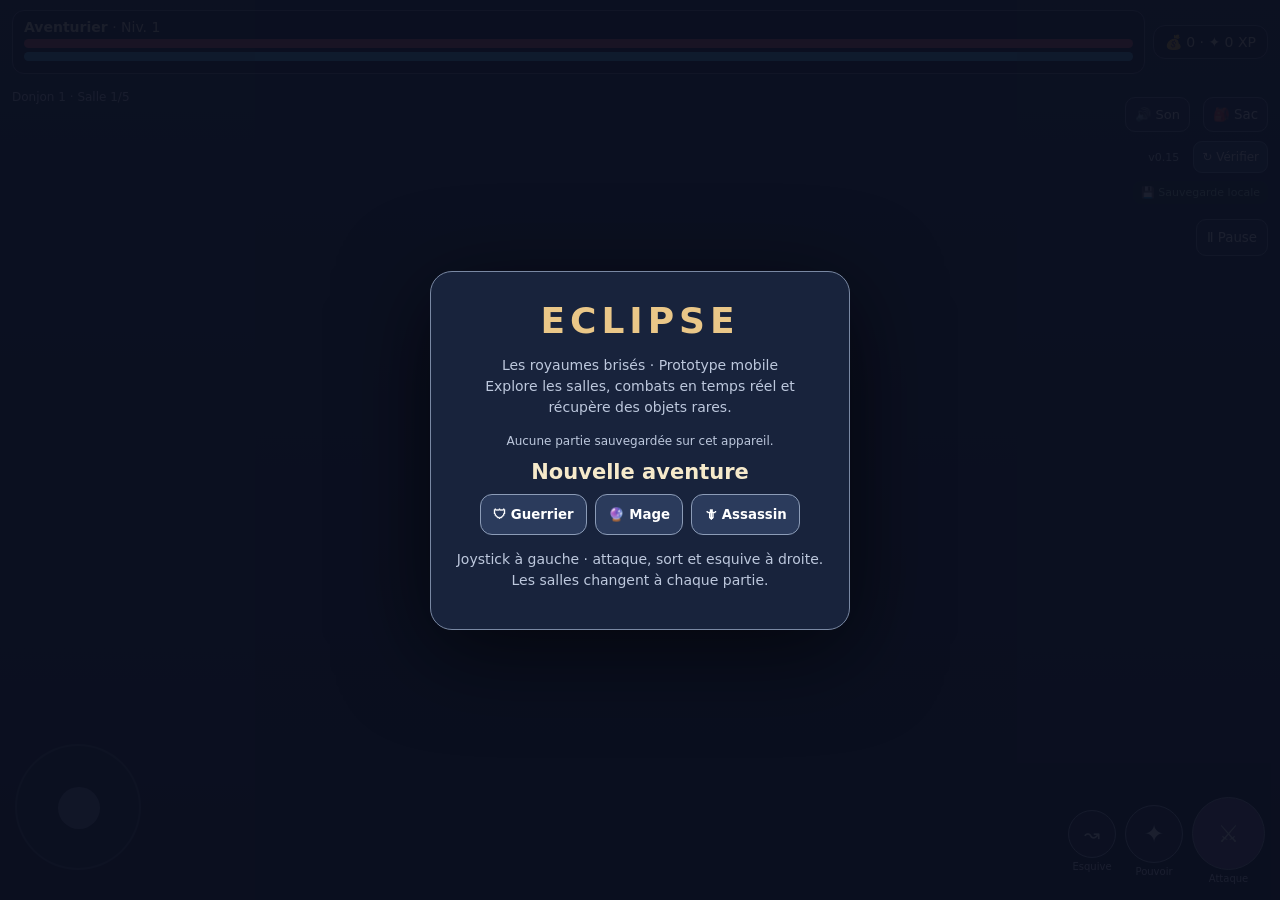
==== commit cd4e2705: "ECLIPSE 0.15: clearer impacts, enemy silhouettes and boss telegraphs Add bounded hit particles, reco" ====
--- a/eclipse-rpg/index.html
+++ b/eclipse-rpg/index.html
@@ -8,7 +8,7 @@
     />
     <meta name="theme-color" content="#101626" />
     <title>ECLIPSE — RPG mobile</title>
-    <link rel="stylesheet" href="./styles.css?v=14" />
+    <link rel="stylesheet" href="./styles.css?v=15" />
   </head>
   <body>
     <canvas id="c"></canvas>
@@ -44,7 +44,7 @@
         🔊 Son
       </button>
       <div id="versionControls">
-        <span id="versionLabel">v0.14</span
+        <span id="versionLabel">v0.15</span
         ><button id="checkUpdate" type="button">↻ Vérifier</button>
       </div>
       <div id="saveStatus">💾 Sauvegarde locale</div>
@@ -93,6 +93,6 @@
         </p>
       </div>
     </div>
-    <script src="./game.js?v=14"></script>
+    <script src="./game.js?v=15"></script>
   </body>
 </html>
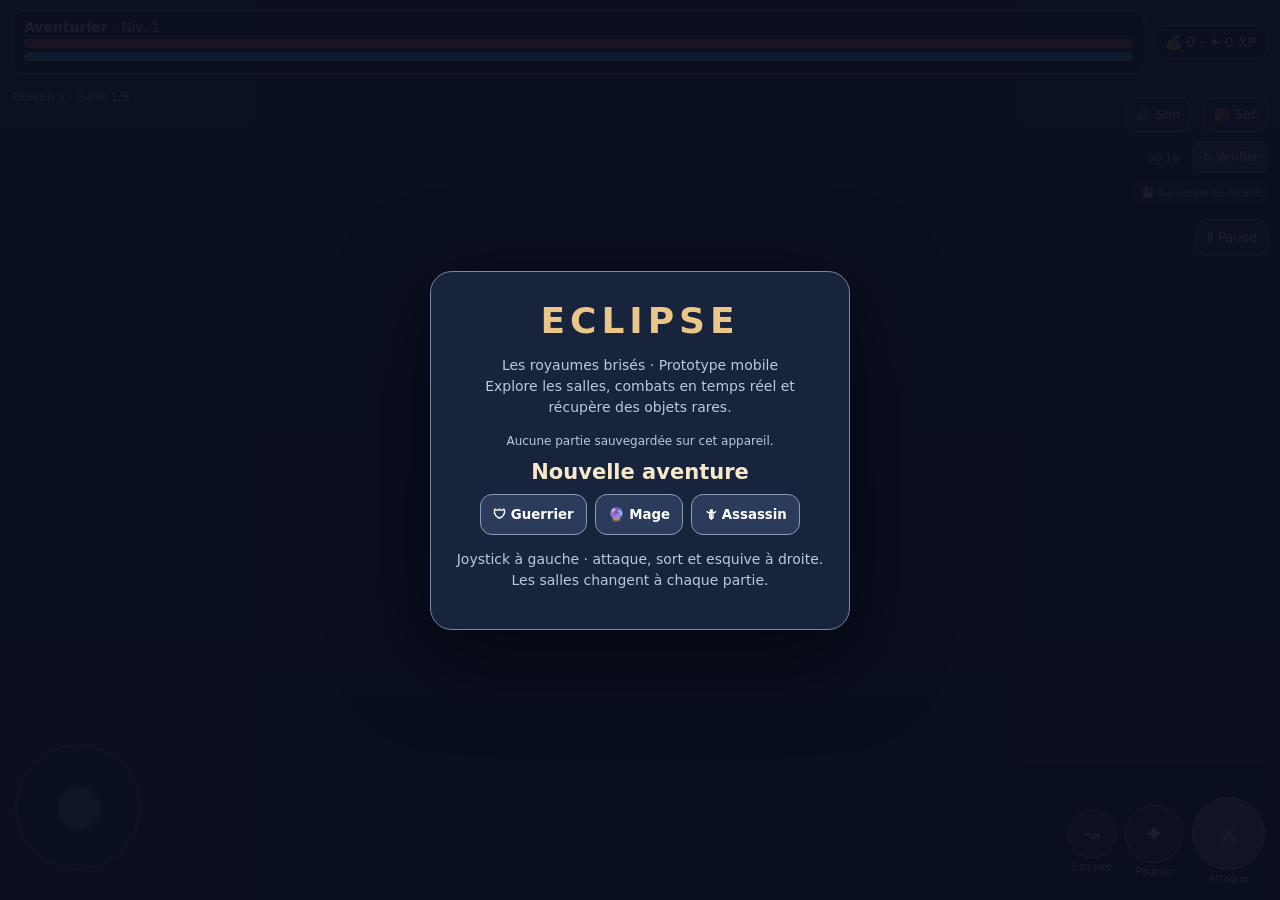
==== commit 2899f7a1: "ECLIPSE 0.16: choose a persistent adventure upgrade after each room Add Puissance (+8% base damage)," ====
--- a/eclipse-rpg/index.html
+++ b/eclipse-rpg/index.html
@@ -8,7 +8,7 @@
     />
     <meta name="theme-color" content="#101626" />
     <title>ECLIPSE — RPG mobile</title>
-    <link rel="stylesheet" href="./styles.css?v=15" />
+    <link rel="stylesheet" href="./styles.css?v=16" />
   </head>
   <body>
     <canvas id="c"></canvas>
@@ -44,13 +44,13 @@
         🔊 Son
       </button>
       <div id="versionControls">
-        <span id="versionLabel">v0.15</span
+        <span id="versionLabel">v0.16</span
         ><button id="checkUpdate" type="button">↻ Vérifier</button>
       </div>
       <div id="saveStatus">💾 Sauvegarde locale</div>
       <div id="toast" role="status"></div>
       <button id="pauseButton" aria-label="Mettre en pause">Ⅱ Pause</button
-      ><button id="nextRoom" hidden>Récupérer le butin et continuer →</button>
+      ><button id="nextRoom" hidden>Choisir mon amélioration →</button>
       <div id="bottom">
         <div id="stick"><div id="knob"></div></div>
         <div class="controls">
@@ -63,8 +63,56 @@
     <div id="inventory">
       <b>🎒 Inventaire et équipement</b>
       <p id="stats">Arme : 1.00× · Armure : 0 %</p>
+      <p id="blessingStats"></p>
       <div id="items"></div>
       <button onclick="toggleBag()">Fermer</button>
+    </div>
+    <div
+      id="rewardOverlay"
+      hidden
+      role="dialog"
+      aria-modal="true"
+      aria-labelledby="rewardTitle"
+    >
+      <section class="reward-panel">
+        <span class="reward-eyebrow">LES FAVEURS DE L’ÉCLIPSE</span>
+        <h2 id="rewardTitle">Salle terminée !</h2>
+        <p id="rewardSummary"></p>
+        <div class="reward-choices">
+          <button id="rewardMight" class="reward-card might">
+            <span class="reward-icon" aria-hidden="true">⚔</span
+            ><span
+              ><b>Puissance</b
+              ><span class="reward-description"
+                >+8 % de dégâts de base.<br />Attaques et pouvoirs.</span
+              ><small id="mightPreview"></small
+            ></span>
+          </button>
+          <button id="rewardVitality" class="reward-card vitality">
+            <span class="reward-icon" aria-hidden="true">♥</span
+            ><span
+              ><b>Vitalité</b
+              ><span class="reward-description"
+                >+20 points de vie maximum.<br />Récupère aussi 20 PV.</span
+              ><small id="vitalityPreview"></small
+            ></span>
+          </button>
+          <button id="rewardFocus" class="reward-card focus">
+            <span class="reward-icon" aria-hidden="true">✦</span
+            ><span
+              ><b>Énergie</b
+              ><span class="reward-description"
+                >Récupère 1 mana de plus par seconde.</span
+              ><small id="focusPreview"></small
+            ></span>
+          </button>
+        </div>
+        <p class="reward-hint">
+          Un seul choix par salle. Le butin sera récupéré et la salle suivante
+          commencera.
+        </p>
+        <button id="rewardBack" class="reward-back">Retour à la salle</button>
+      </section>
     </div>
     <div id="pauseOverlay" hidden>
       <section>
@@ -93,6 +141,6 @@
         </p>
       </div>
     </div>
-    <script src="./game.js?v=15"></script>
+    <script src="./game.js?v=16"></script>
   </body>
 </html>
--- a/eclipse-rpg/styles.css
+++ b/eclipse-rpg/styles.css
@@ -488,3 +488,145 @@
     max-height: 76dvh;
   }
 }
+
+#rewardOverlay {
+  position: fixed;
+  inset: 0;
+  z-index: 8;
+  display: flex;
+  align-items: center;
+  justify-content: center;
+  background: #070e1bef;
+  padding: max(16px, env(safe-area-inset-top))
+    max(16px, env(safe-area-inset-right)) max(16px, env(safe-area-inset-bottom))
+    max(16px, env(safe-area-inset-left));
+  touch-action: pan-y;
+  overflow-y: auto;
+}
+.reward-panel {
+  width: min(100%, 460px);
+  max-height: 100%;
+  overflow-y: auto;
+  padding: 22px;
+  border: 1px solid #ab9161;
+  border-radius: 22px;
+  background: linear-gradient(150deg, #22324b, #121c30);
+  text-align: center;
+  box-shadow: 0 20px 80px #0009;
+  touch-action: pan-y;
+}
+.reward-eyebrow {
+  font-size: 10px;
+  letter-spacing: 2px;
+  color: #eac788;
+}
+.reward-panel h2 {
+  font-size: 24px;
+  margin: 10px 0;
+}
+#rewardSummary {
+  font-size: 13px;
+  margin: 8px 0 16px;
+}
+.reward-choices {
+  display: grid;
+  gap: 10px;
+  text-align: left;
+}
+.reward-card {
+  display: flex;
+  gap: 16px;
+  align-items: center;
+  width: 100%;
+  text-align: left;
+  background: #0d182acc;
+  border: 1px solid #647592;
+  border-radius: 14px;
+  padding: 14px;
+  color: #ecf2ff;
+  touch-action: pan-y;
+  min-height: 98px;
+}
+.reward-card b {
+  display: block;
+  font-size: 18px;
+}
+.reward-description {
+  display: block;
+  color: #cad6e8;
+  font-size: 13px;
+  line-height: 1.4;
+  margin: 5px 0;
+}
+.reward-card small {
+  display: block;
+  font-size: 12px;
+  color: #f0d69a;
+}
+.reward-icon {
+  font-size: 32px;
+  min-width: 34px;
+  text-align: center;
+}
+.might .reward-icon {
+  color: #efc681;
+}
+.vitality .reward-icon {
+  color: #f18b9b;
+}
+.focus .reward-icon {
+  color: #81dfff;
+}
+.reward-card:active {
+  background: #314866;
+}
+.reward-card:focus-visible,
+.reward-back:focus-visible {
+  outline: 3px solid #ffe3a4;
+  outline-offset: 3px;
+}
+.reward-hint {
+  font-size: 11px;
+  margin: 14px 0 10px;
+  color: #aebfd6;
+}
+.reward-back {
+  background: transparent;
+  border: 1px solid #687c98;
+  border-radius: 9px;
+  color: #c9d7eb;
+  padding: 10px 16px;
+}
+#blessingStats {
+  font-size: 12px;
+  color: #eac788;
+}
+@media (max-height: 500px) and (min-width: 650px) {
+  .reward-panel {
+    width: min(100%, 780px);
+    padding: 14px;
+  }
+  .reward-choices {
+    grid-template-columns: repeat(3, 1fr);
+  }
+  .reward-card {
+    gap: 8px;
+    padding: 12px;
+  }
+  .reward-card b {
+    font-size: 16px;
+  }
+  .reward-icon {
+    font-size: 25px;
+    min-width: 25px;
+  }
+  .reward-panel h2 {
+    margin: 5px;
+  }
+  .reward-hint {
+    margin: 9px 0;
+  }
+  .reward-description {
+    font-size: 12px;
+  }
+}
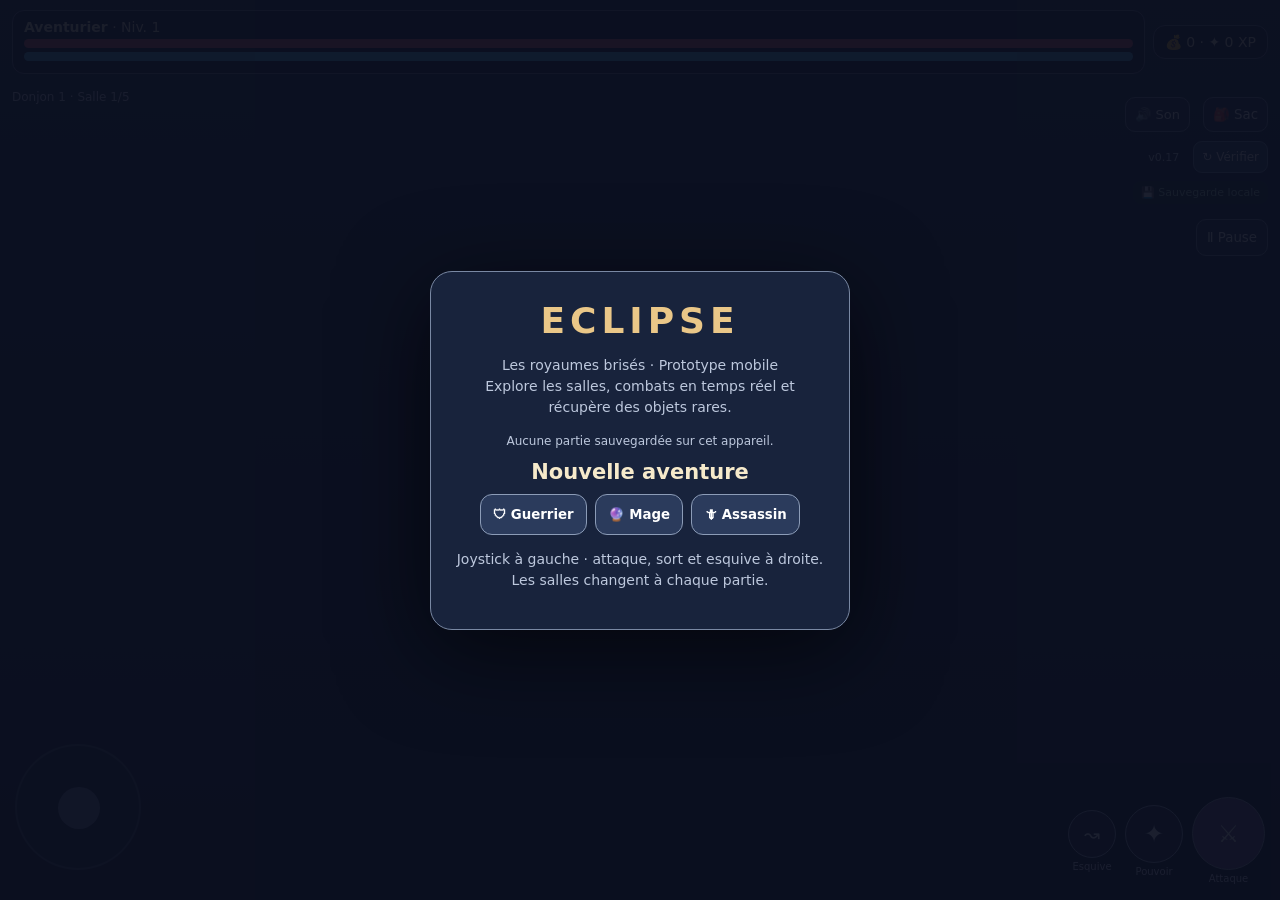
==== commit c82adf1a: "Load ECLIPSE 0.17 combat animation assets" ====
--- a/eclipse-rpg/index.html
+++ b/eclipse-rpg/index.html
@@ -8,7 +8,7 @@
     />
     <meta name="theme-color" content="#101626" />
     <title>ECLIPSE — RPG mobile</title>
-    <link rel="stylesheet" href="./styles.css?v=16" />
+    <link rel="stylesheet" href="./styles.css?v=17" />
   </head>
   <body>
     <canvas id="c"></canvas>
@@ -44,7 +44,7 @@
         🔊 Son
       </button>
       <div id="versionControls">
-        <span id="versionLabel">v0.16</span
+        <span id="versionLabel">v0.17</span
         ><button id="checkUpdate" type="button">↻ Vérifier</button>
       </div>
       <div id="saveStatus">💾 Sauvegarde locale</div>
@@ -141,6 +141,6 @@
         </p>
       </div>
     </div>
-    <script src="./game.js?v=16"></script>
+    <script src="./game.js?v=17"></script>
   </body>
 </html>
